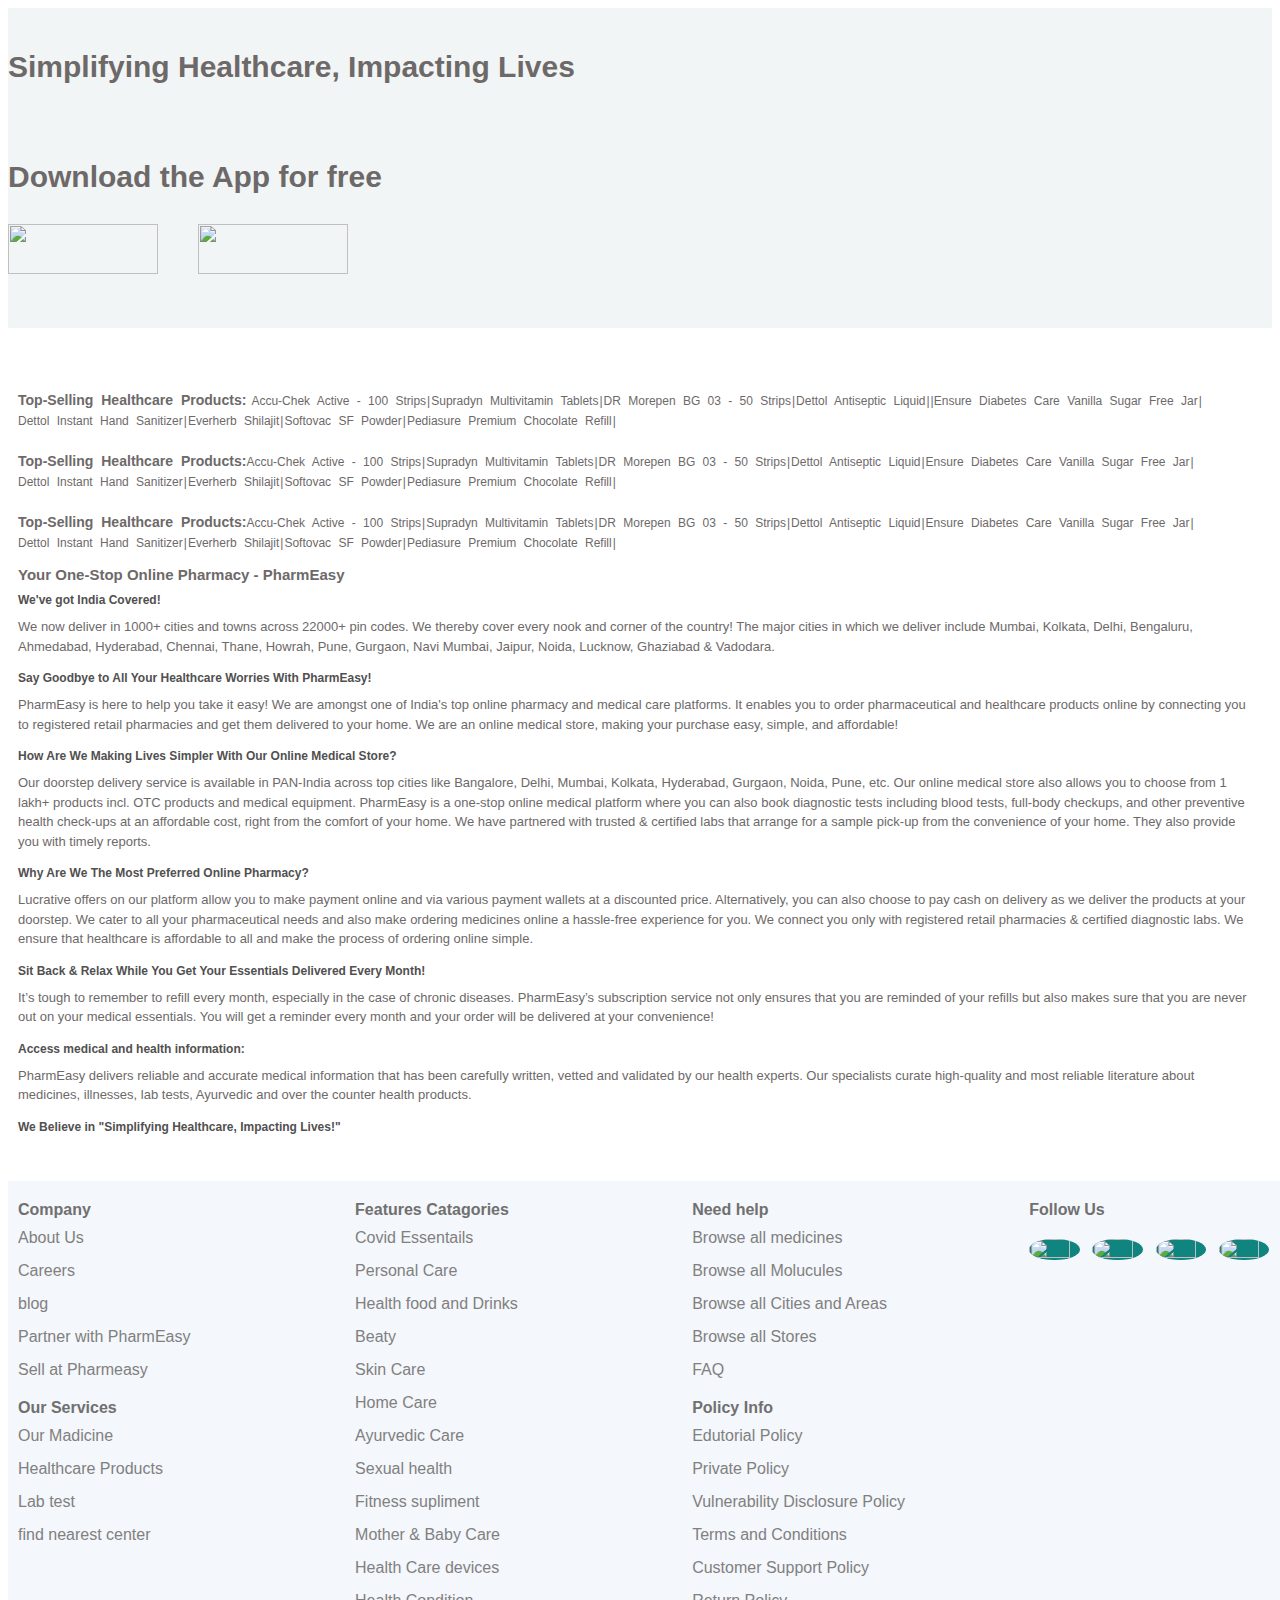
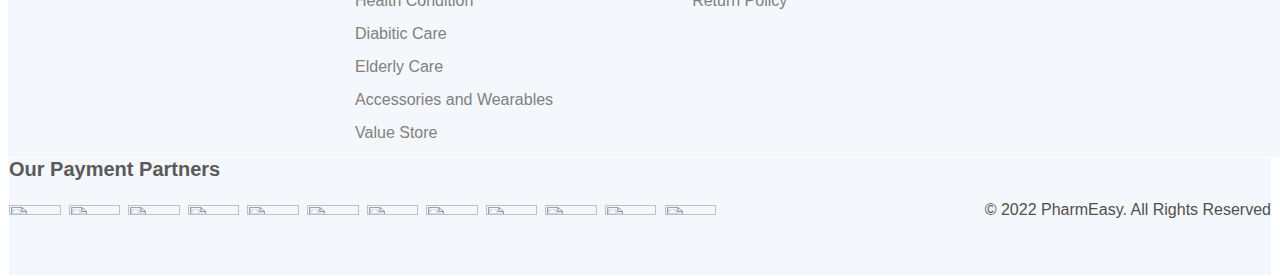
==== footert.html @ 08cd211e "added footer" ====
<!DOCTYPE html>
<html lang="en">
<head>
    <meta charset="UTF-8">
    <meta http-equiv="X-UA-Compatible" content="IE=edge">
    <meta name="viewport" content="width=device-width, initial-scale=1.0">
    <title>Document</title>
    <style>
        *{
            font-family: Open Sans,sans-serif!important;
            /* background-color: white; */
            /* font-size: 13px; */
        }
        .footer{
            /* margin-left: 10px; */
            width: 100%;
            height: 320px;
            background-color: #f2f5f5;
        }
        .App{
            display: flex;
            justify-content: end;
            margin-right: 50px;
        }
        .App>img{
            height: 320px;
        }
        .text{
            margin: 0px;
            position: absolute;
            top: 50px;
            display: grid;
            grid-template-rows: 50px 20px 20px;
            gap: 60px;
        }
        .links{
            margin-top: 30px;
            width: 60%;
            margin-bottom: 10px;
            display: flex;
            justify-content: space-between;
        }
        .links>a>img{
            width: 150px;
            height: 50px
        }
        .text>div{
            font-size: 30px;
            color: rgb(109, 105, 105);
            position: relative;
            font-weight: bold;
        }
        #text-up{
            padding: 45px 20px 0px 10px;
        }
        #text-up>div{
            margin: auto;
            padding-top: 10px;
        }
        #text1,#text2,#text3{
            width: 100%;
            margin: 0;
            display: flex;
            flex-wrap: wrap;
            /* gap: 5px; */
            line-height: .5;
            align-items: center;
            color: rgb(109, 105, 105);
            font-size: 12px;
            word-spacing: 4px;
            margin-bottom: 20px;
        }
        #text1>h3{
            display: inline-block;
            margin-right: 5px;
            /* font-size: 15px; */
        }
        a{
            color: rgb(109, 105, 105);
        }
        a:link{
            text-decoration: none;
        }
        a:hover{
            color: cadetblue;
        }
        #text1>span>a::after{
            content: "|";
            margin: 1px;
            color: rgb(109, 105, 105);
        }
        #text2>span>a::after{
            content: "|";
            margin: 1px;
            color: rgb(109, 105, 105);
        }
        #text3>span>a::after{
            content: "|";
            margin: 1px;
            color: rgb(109, 105, 105);
        }
        .detailed{
            font-size: 13px;
            width: 100%;
            color: rgb(109, 105, 105);
            line-height: 1.5;
        }
        .detailed>h3{
            margin-bottom: -5px;
            font-size: 12px;
            color: rgb(81, 80, 80);
        }
        #text3+h2{
            font-size: 15px;
            color: rgb(109, 105, 105);
            font-weight: bold;
            margin-bottom: -4px;
        }
        #about{
            width: 100%;
            margin-top: 50px;
            height: 600px;
           background-color:  #f4f7fb;
            /* border: 1px solid green */
        }
        #details{
            width: 100%;
            /* height: 600px; */
            margin-top: 10px;
            margin-left: 10px;
            display: grid;
            
            grid-template-columns: 1fr 1fr 1fr 0.75fr;
            justify-content: space-evenly;
            background-color: #f4f7fb;
        }
        #details>div>.head{
            color: rgb(112, 112, 112);
            font: 20px;
            margin: 20px 0px 10px 0px;
            font-weight: bold;
        }
        #details>div>div>a{
            color: gray;
            font: 20px;
            margin: 0px;
        }
        #details>div>div{
            margin: 10px 0px 15px 0px;
        }
        #brands{
            margin: 0;
            width: 100%;
            display: grid;
            grid-template-columns: 1.7fr 1.3fr;
            margin-bottom: 50px;
            
        }
        #brands>div:first-child{
            display: grid;
            grid-template-columns: repeat(12,1fr);
            color: rgb(112, 112, 112);
        }
        #brands>div:last-child{
            text-align: end;
        }
        #brands>div:first-child>div>img{
            height: 63%;
            width: 93%;
        }
        #details+div{
            margin-top: 0px;
            color: rgb(80, 80, 80);
            margin-bottom: 20px;
            border: 1px solid white;
            background-color: #f4f7fb;
        }
        #details+div>div:first-child{
            color:  rgb(90, 90, 90);
            margin-bottom: 20px;
            font-size: 20px;
            font-weight: bold;
        }
        #links>div:nth-child(2){
             width: 100%;
             margin-top: 20px;
             display: grid;
             grid-template-columns: repeat(4,1fr);
        }
        #links>div:nth-child(2)>a>img{
            width: 80%;
            height: 90%;
            border-radius: 50%;
            background-color: rgb(16, 132, 126);
            color: rgb(16, 132, 126);
        }

    </style>
</head>
<body>
    <div class="footer">
        <div class="text link">
            <div>Simplifying Healthcare, Impacting Lives
            </div>
            <div>
            Download the App for free
            <div class="links">
            <a href="https://play.google.com/store/apps/details?id=com.phonegap.rxpal&hl=en_IN&gl=US&utm_source=web&utm_medium=footer"><img src="https://assets.pharmeasy.in/web-assets/dist/4e4f1cab.png" alt=""></a>
            <a href="https://apps.apple.com/in/app/pharmeasy-healthcare-app/id982432643"><img src="https://assets.pharmeasy.in/web-assets/dist/83095c03.png" alt=""></a>
            </div>
          </div>
        </div>
        <div class="App">
            <img src="https://assets.pharmeasy.in/web-assets/dist/1d1ccea7.jpg" alt="">
        </div>
    </div>
    <div id="text-up">
        <div>
            <div id="text1">
                <h3>Top-Selling Healthcare Products:</h3>
                <span><a href="">Accu-Chek Active - 100 Strips</a></span>
                <span><a href="">Supradyn Multivitamin Tablets</a></span>
                <span><a href="">DR Morepen BG 03 - 50 Strips</a></span>
                <span><a href="">Dettol Antiseptic Liquid</a>|</span>
                <span><a href="">Ensure Diabetes Care Vanilla Sugar Free Jar</a></span>
                <span><a href="">Dettol Instant Hand Sanitizer</a></span>
                <span><a href="">Everherb Shilajit</a></span>
                <span><a href="">  Softovac SF Powder</a></span>
                <span><a href="">Pediasure Premium Chocolate Refill</a></span>
            </div>
            <div id="text2">
                <h3>Top-Selling Healthcare Products: </h3>
                <span><a href="">Accu-Chek Active - 100 Strips</a></span>
                <span><a href="">Supradyn Multivitamin Tablets</a></span>
                <span><a href="">DR Morepen BG 03 - 50 Strips</a></span>
                <span><a href="">Dettol Antiseptic Liquid</a></span>
                <span><a href="">Ensure Diabetes Care Vanilla Sugar Free Jar</a></span>
                <span><a href="">Dettol Instant Hand Sanitizer</a></span>
                <span><a href="">Everherb Shilajit</a></span>
                <span><a href="">  Softovac SF Powder</a></span>
                <span><a href="">Pediasure Premium Chocolate Refill</a></span>
            </div>
            <div id="text3">
                <h3>Top-Selling Healthcare Products: </h3>
                <span><a href="">Accu-Chek Active - 100 Strips</a></span>
                <span><a href="">Supradyn Multivitamin Tablets</a></span>
                <span><a href="">DR Morepen BG 03 - 50 Strips</a></span>
                <span><a href="">Dettol Antiseptic Liquid</a></span>
                <span><a href="">Ensure Diabetes Care Vanilla Sugar Free Jar</a></span>
                <span><a href="">Dettol Instant Hand Sanitizer</a></span>
                <span><a href="">Everherb Shilajit</a></span>
                <span><a href="">  Softovac SF Powder</a></span>
                <span><a href="">Pediasure Premium Chocolate Refill</a></span>
            </div>
            <h2>Your One-Stop Online Pharmacy - PharmEasy</h2>
            <div  class="detailed">
                <h3>We've got India Covered!</h3>
                <p>We now deliver in 1000+ cities and towns across 22000+ pin codes. We thereby cover every nook and corner of the country! The major cities in which we deliver include Mumbai, Kolkata, Delhi, Bengaluru, Ahmedabad, Hyderabad, Chennai, Thane, Howrah, Pune, Gurgaon, Navi Mumbai, Jaipur, Noida, Lucknow, Ghaziabad & Vadodara.</p>
            </div>
            <div class="detailed">
                <h3>Say Goodbye to All Your Healthcare Worries With PharmEasy!</h3>
                <p>PharmEasy is here to help you take it easy! We are amongst one of India's top online pharmacy and medical care platforms. It enables you to order pharmaceutical and healthcare products online by connecting you to registered retail pharmacies and get them delivered to your home. We are an online medical store, making your purchase easy, simple, and affordable!</p>
            </div>
            <div class="detailed">
                <h3>How Are We Making Lives Simpler With Our Online Medical Store?</h3>
                <p>Our doorstep delivery service is available in PAN-India across top cities like Bangalore, Delhi, Mumbai, Kolkata, Hyderabad, Gurgaon, Noida, Pune, etc. Our online medical store also allows you to choose from 1 lakh+ products incl. OTC products and medical equipment. PharmEasy is a one-stop online medical platform where you can also book diagnostic tests including blood tests, full-body checkups, and other preventive health check-ups at an affordable cost, right from the comfort of your home. We have partnered with trusted & certified labs that arrange for a sample pick-up from the convenience of your home. They also provide you with timely reports.</p>
            </div>
            <div class="detailed">
                <h3>Why Are We The Most Preferred Online Pharmacy?</h3>
                <p>Lucrative offers on our platform allow you to make payment online and via various payment wallets at a discounted price. Alternatively, you can also choose to pay cash on delivery as we deliver the products at your doorstep. We cater to all your pharmaceutical needs and also make ordering medicines online a hassle-free experience for you. We connect you only with registered retail pharmacies & certified diagnostic labs. We ensure that healthcare is affordable to all and make the process of ordering online simple.</p>
            </div>
            <div class="detailed">
                <h3>Sit Back & Relax While You Get Your Essentials Delivered Every Month!</h3>
                <p>It’s tough to remember to refill every month, especially in the case of chronic diseases. PharmEasy’s subscription service not only ensures that you are reminded of your refills but also makes sure that you are never out on your medical essentials. You will get a reminder every month and your order will be delivered at your convenience!
                </p>
            </div>
            <div class="detailed">
                <h3>Access medical and health information:</h3>
                <p>PharmEasy delivers reliable and accurate medical information that has been carefully written, vetted and validated by our health experts. Our specialists curate high-quality and most reliable literature about medicines, illnesses, lab tests, Ayurvedic and over the counter health products.</p>
                <h3>We Believe in "Simplifying Healthcare, Impacting Lives!"</h3>
            </div>
        </div>     
    </div>
    <div id="about">
        <div id="details">  
            <div>
               <div class="head">Company</div>
               <div><a href="https://pharmeasy.in/about-us">About Us</a></div>
               <div><a href="https://pharmeasy.in/careers/">Careers</a></div>
               <div><a href="https://pharmeasy.in/blog">blog</a></div>
               <div><a href="https://manch.pharmeasy.in/PharmEasyPartner.html">Partner with PharmEasy</a></div>
               <div><a href="https://pharmeasy.typeform.com/to/whj0JOdy">Sell at Pharmeasy</a></div>
               <div class="head">Our Services</div>
               <div><a href="https://pharmeasy.in/online-medicine-order">Our Madicine</a></div>
               <div><a href="https://pharmeasy.in/health-care">Healthcare Products</a></div>
               <div><a href="https://pharmeasy.in/diagnostics">Lab test</a></div>
               <div><a href="https://pharmeasy.in/franchisee-labs">find nearest center</a></div>
            </div>
            <div>
                <div class="head">Features Catagories</div>
                <div><a href="https://pharmeasy.in/health-care/covid-essentials-109">Covid Essentails</a></div>
                <div><a href="https://pharmeasy.in/health-care/personal-care-877">Personal Care</a></div>
                <div><a href="https://pharmeasy.in/health-care/health-food-and-drinks-648">Health food and Drinks</a></div>
                <div><a href="https://pharmeasy.in/health-care/beauty-8881">Beaty</a></div>
                <div><a href="https://pharmeasy.in/health-care/skin-care-93">Skin Care</a></div>
                <div><a href="https://pharmeasy.in/health-care/home-care-734">Home Care</a></div>
                <div><a href="https://pharmeasy.in/health-care/ayurvedic-care-765">Ayurvedic Care</a></div>
                <div><a href="https://pharmeasy.in/health-care/sexual-wellness-575">Sexual health</a></div>
                <div><a href="https://pharmeasy.in/health-care/fitness-supplements-623">Fitness supliment</a></div>
                <div><a href="https://pharmeasy.in/health-care/mother-and-baby-care-838">Mother & Baby Care</a></div>
                <div><a href="https://pharmeasy.in/health-care/healthcare-devices-717">Health Care devices</a></div>
                <div><a href="https://pharmeasy.in/health-care/health-condition-693">Health Condition</a></div>
                <div><a href="https://pharmeasy.in/health-care/diabetic-care-145">Diabitic Care</a></div>
                <div><a href="https://pharmeasy.in/health-care/elderly-care-750">Elderly Care</a></div>
                <div><a href="https://pharmeasy.in/health-care/accessories-and-wearables-788">Accessories and Wearables</a></div>
                <div><a href="https://pharmeasy.in/health-care/value-store-9297">Value Store</a></div>
            </div>
            <div>
                <div class="head">Need help</div>
                <div><a href="https://pharmeasy.in/online-medicine-order/browse">Browse all medicines</a></div>
                <div><a href="https://pharmeasy.in/molecules">Browse all Molucules</a></div>
                <div><a href="https://pharmeasy.in/online-medicine-order/browse/areas">Browse all Cities and Areas</a></div>
                <div><a href="https://pharmeasy.in/franchise-stores">Browse all Stores</a></div>
                <div><a href="https://pharmeasy.in/help">FAQ</a></div>
                <div class="head">Policy Info</div>
                <div><a href="https://pharmeasy.in/legal/editorial-policy">Edutorial Policy</a></div>
                <div><a href="https://pharmeasy.in/legal/privacy-policy">Private Policy</a></div>
                <div><a href="https://pharmeasy.in/vulnerability-disclosure-policy">Vulnerability Disclosure Policy</a></div>
                <div><a href="https://pharmeasy.in/legal/terms-and-conditions">Terms and Conditions</a></div>
                <div><a href="https://pharmeasy.in/customer-support-policy">Customer Support Policy</a></div>
                <div><a href="https://pharmeasy.in/return-policy">Return Policy</a></div>
            </div>
            <div id="links">
                <div class="head">Follow Us</div>
                <div>
                <a href="https://www.instagram.com/pharmeasyapp/"><img src="https://tse1.mm.bing.net/th?id=OIP.Vdbd9h5fmpd8AGWqpPfznwHaHa&pid=Api&P=0" alt=""></a>
                <a href="https://www.instagram.com/pharmeasyapp/"><img src="https://tse1.mm.bing.net/th?id=OIP.u5AkQtCIDplzKqGq2gwI3gHaHY&pid=Api&P=0" alt=""></a>
                <a href="https://www.instagram.com/pharmeasyapp/"><img src="https://tse2.mm.bing.net/th?id=OIP.T-8IGeIV3fOZ8PkLg-LvtAHaHa&pid=Api&P=0" alt=""></a>
                <a href="https://www.instagram.com/pharmeasyapp/"><img src="https://tse2.mm.bing.net/th?id=OIP.qS7buwygbN2kuyyLc0KFKgHaHa&pid=Api&P=0" alt=""></a>
                </div>
            </div>
        </div>
        <div >
            <div>Our Payment Partners</div>
            <div id="brands">
                <div>
                    <div><img src="https://assets.pharmeasy.in/web-assets/dist/af0c6812.svg" alt=""></div>
                    <div><img src="https://assets.pharmeasy.in/web-assets/dist/0e010044.svg" alt=""></div>
                    <div><img src="https://assets.pharmeasy.in/web-assets/dist/1066bb1f.svg" alt=""></div>
                    <div><img src="https://assets.pharmeasy.in/web-assets/dist/3a1a533d.svg" alt=""></div>
                    <div><img src="https://assets.pharmeasy.in/web-assets/dist/fbea1701.svg" alt=""></div>
                    <div><img src="https://assets.pharmeasy.in/web-assets/dist/4733a49d.svg" alt=""></div>
                    <div><img src="https://assets.pharmeasy.in/web-assets/dist/b278e536.svg" alt=""></div>
                    <div><img src="https://assets.pharmeasy.in/web-assets/dist/0aca2077.svg" alt=""></div>
                    <div><img src="https://assets.pharmeasy.in/web-assets/dist/44a51ca5.svg" alt=""></div>
                    <div><img src="https://assets.pharmeasy.in/web-assets/dist/d058b00d.svg" alt=""></div>
                    <div><img src="https://assets.pharmeasy.in/web-assets/dist/e9445364.svg" alt=""></div>
                    <div><img src="https://assets.pharmeasy.in/web-assets/dist/6e09c713.svg" alt=""></div>
                </div>
                <div>© 2022 PharmEasy. All Rights Reserved</div>
            </div>
        </div>
    </div>
</body>
</html>
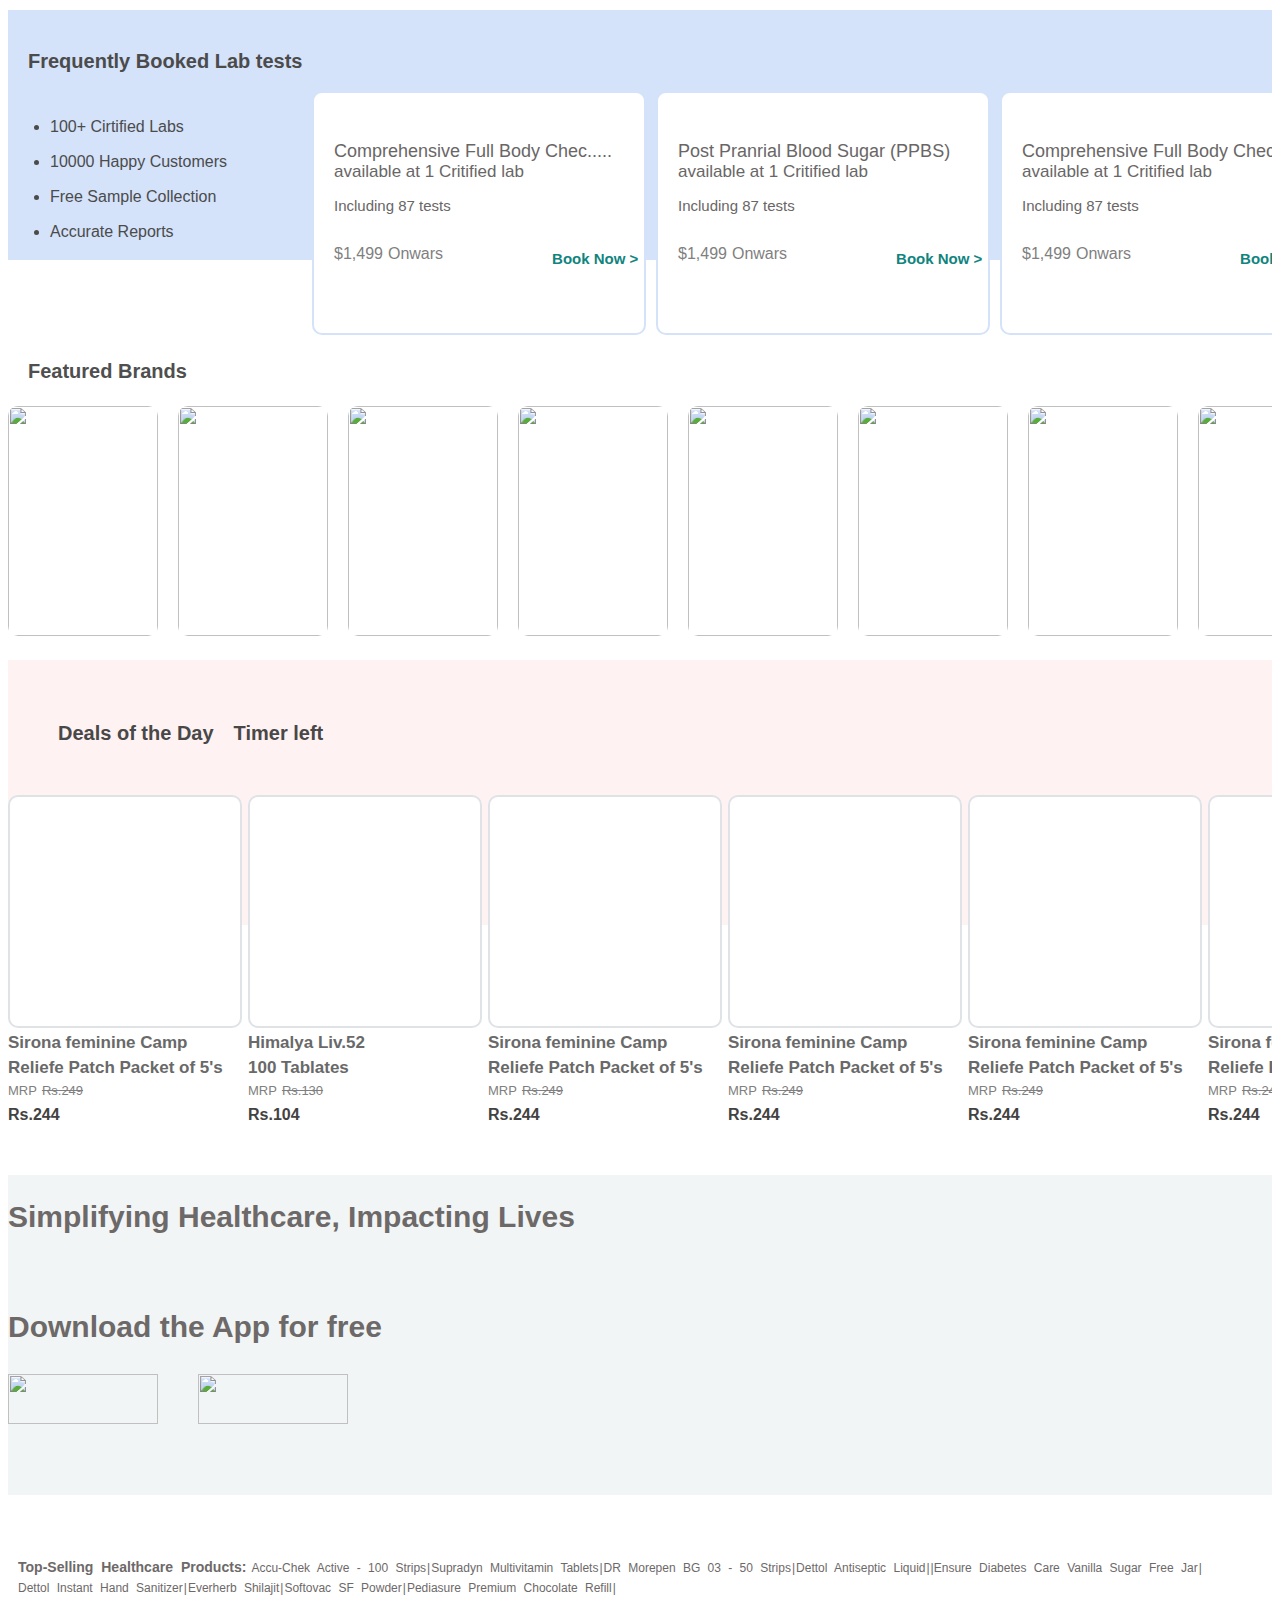
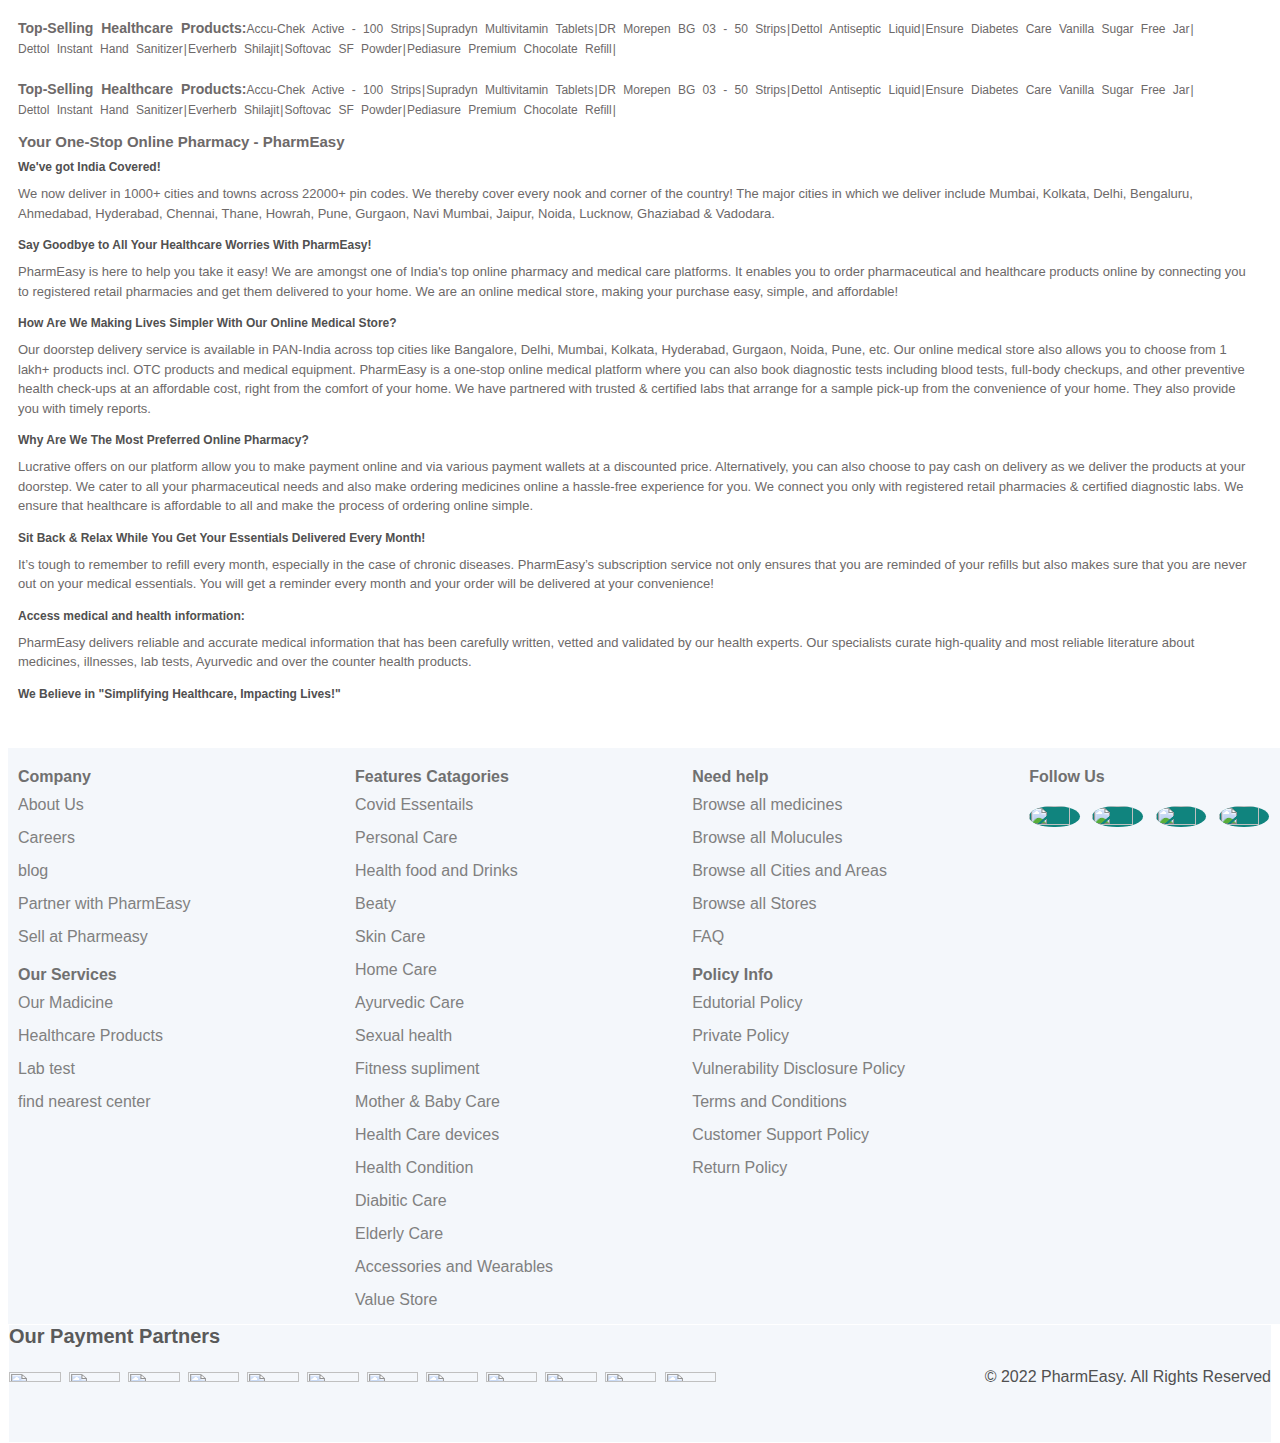
==== commit bb87484a: "added day-3's tasks" ====
--- a/footert.html
+++ b/footert.html
@@ -5,199 +5,267 @@
     <meta http-equiv="X-UA-Compatible" content="IE=edge">
     <meta name="viewport" content="width=device-width, initial-scale=1.0">
     <title>Document</title>
-    <style>
-        *{
-            font-family: Open Sans,sans-serif!important;
-            /* background-color: white; */
-            /* font-size: 13px; */
-        }
-        .footer{
-            /* margin-left: 10px; */
-            width: 100%;
-            height: 320px;
-            background-color: #f2f5f5;
-        }
-        .App{
-            display: flex;
-            justify-content: end;
-            margin-right: 50px;
-        }
-        .App>img{
-            height: 320px;
-        }
-        .text{
-            margin: 0px;
-            position: absolute;
-            top: 50px;
-            display: grid;
-            grid-template-rows: 50px 20px 20px;
-            gap: 60px;
-        }
-        .links{
-            margin-top: 30px;
-            width: 60%;
-            margin-bottom: 10px;
-            display: flex;
-            justify-content: space-between;
-        }
-        .links>a>img{
-            width: 150px;
-            height: 50px
-        }
-        .text>div{
-            font-size: 30px;
-            color: rgb(109, 105, 105);
-            position: relative;
-            font-weight: bold;
-        }
-        #text-up{
-            padding: 45px 20px 0px 10px;
-        }
-        #text-up>div{
-            margin: auto;
-            padding-top: 10px;
-        }
-        #text1,#text2,#text3{
-            width: 100%;
-            margin: 0;
-            display: flex;
-            flex-wrap: wrap;
-            /* gap: 5px; */
-            line-height: .5;
-            align-items: center;
-            color: rgb(109, 105, 105);
-            font-size: 12px;
-            word-spacing: 4px;
-            margin-bottom: 20px;
-        }
-        #text1>h3{
-            display: inline-block;
-            margin-right: 5px;
-            /* font-size: 15px; */
-        }
-        a{
-            color: rgb(109, 105, 105);
-        }
-        a:link{
-            text-decoration: none;
-        }
-        a:hover{
-            color: cadetblue;
-        }
-        #text1>span>a::after{
-            content: "|";
-            margin: 1px;
-            color: rgb(109, 105, 105);
-        }
-        #text2>span>a::after{
-            content: "|";
-            margin: 1px;
-            color: rgb(109, 105, 105);
-        }
-        #text3>span>a::after{
-            content: "|";
-            margin: 1px;
-            color: rgb(109, 105, 105);
-        }
-        .detailed{
-            font-size: 13px;
-            width: 100%;
-            color: rgb(109, 105, 105);
-            line-height: 1.5;
-        }
-        .detailed>h3{
-            margin-bottom: -5px;
-            font-size: 12px;
-            color: rgb(81, 80, 80);
-        }
-        #text3+h2{
-            font-size: 15px;
-            color: rgb(109, 105, 105);
-            font-weight: bold;
-            margin-bottom: -4px;
-        }
-        #about{
-            width: 100%;
-            margin-top: 50px;
-            height: 600px;
-           background-color:  #f4f7fb;
-            /* border: 1px solid green */
-        }
-        #details{
-            width: 100%;
-            /* height: 600px; */
-            margin-top: 10px;
-            margin-left: 10px;
-            display: grid;
-            
-            grid-template-columns: 1fr 1fr 1fr 0.75fr;
-            justify-content: space-evenly;
-            background-color: #f4f7fb;
-        }
-        #details>div>.head{
-            color: rgb(112, 112, 112);
-            font: 20px;
-            margin: 20px 0px 10px 0px;
-            font-weight: bold;
-        }
-        #details>div>div>a{
-            color: gray;
-            font: 20px;
-            margin: 0px;
-        }
-        #details>div>div{
-            margin: 10px 0px 15px 0px;
-        }
-        #brands{
-            margin: 0;
-            width: 100%;
-            display: grid;
-            grid-template-columns: 1.7fr 1.3fr;
-            margin-bottom: 50px;
-            
-        }
-        #brands>div:first-child{
-            display: grid;
-            grid-template-columns: repeat(12,1fr);
-            color: rgb(112, 112, 112);
-        }
-        #brands>div:last-child{
-            text-align: end;
-        }
-        #brands>div:first-child>div>img{
-            height: 63%;
-            width: 93%;
-        }
-        #details+div{
-            margin-top: 0px;
-            color: rgb(80, 80, 80);
-            margin-bottom: 20px;
-            border: 1px solid white;
-            background-color: #f4f7fb;
-        }
-        #details+div>div:first-child{
-            color:  rgb(90, 90, 90);
-            margin-bottom: 20px;
-            font-size: 20px;
-            font-weight: bold;
-        }
-        #links>div:nth-child(2){
-             width: 100%;
-             margin-top: 20px;
-             display: grid;
-             grid-template-columns: repeat(4,1fr);
-        }
-        #links>div:nth-child(2)>a>img{
-            width: 80%;
-            height: 90%;
-            border-radius: 50%;
-            background-color: rgb(16, 132, 126);
-            color: rgb(16, 132, 126);
-        }
-
-    </style>
+    <link rel="stylesheet" href="style.css">
 </head>
 <body>
+    <div id="lab-test">
+            <div class="heading">
+                <div>Frequently Booked Lab tests</div>
+                <!-- <div>
+                    <button><img src="https://tse3.mm.bing.net/th?id=OIP.TxUcaYa1v7uJHZ5oPKr52gHaFf&pid=Api&P=0" alt=""></button>
+                    <button><img src="https://tse3.mm.bing.net/th?id=OIP.5VQYxewnTzeTJVh2Pds9TwHaGW&pid=Api&P=0" alt=""></button>
+                </div> -->
+            </div>
+            <div class="divs">
+                <div class="list">
+                    <ul>
+                        <li>100+ Cirtified Labs</li>
+                        <li>10000 Happy Customers</li>
+                        <li>Free Sample Collection</li>
+                        <li>Accurate Reports</li>
+                    </ul>
+                </div>
+                <div class="scroll">
+                    <img src="https://assets.pharmeasy.in/web-assets/dist/51ffd21a.svg" alt="">
+                    <div>Comprehensive Full Body Chec.....</div>
+                    <div>available at 1 Critified lab</div>
+                    <p>Including 87 tests</p>
+                    <div>
+                        <p>$1,499</p>
+                        <p>Onwars</p>
+                        <Button>Book Now ></Button>
+                    </div>
+                </div>
+                <div class="scroll">
+                    <img src="https://assets.pharmeasy.in/web-assets/dist/909edb3f.svg" alt="">
+                    <div>Post Pranrial Blood Sugar (PPBS)</div>
+                    <div>available at 1 Critified lab</div>
+                    <p>Including 87 tests</p>
+                    <div>
+                        <p>$1,499</p>
+                        <p>Onwars</p>
+                        <Button>Book Now ></Button>
+                    </div>
+                </div>
+                <div class="scroll">
+                    <img src="https://assets.pharmeasy.in/web-assets/dist/51ffd21a.svg" alt="">
+                    <div>Comprehensive Full Body Chec.....</div>
+                    <div>available at 1 Critified lab</div>
+                    <p>Including 87 tests</p>
+                    <div>
+                        <p>$1,499</p>
+                        <p>Onwars</p>
+                        <Button>Book Now ></Button>
+                    </div>
+                </div>
+                <div class="scroll">
+                    <img src="https://assets.pharmeasy.in/web-assets/dist/51ffd21a.svg" alt="">
+                    <div>Comprehensive Full Body Chec.....</div>
+                    <div>available at 1 Critified lab</div>
+                    <p>Including 87 tests</p>
+                    <div>
+                        <p>$1,499</p>
+                        <p>Onwars</p>
+                        <Button>Book Now ></Button>
+                    </div>
+                </div>
+                <div class="scroll">
+                    <img src="https://assets.pharmeasy.in/web-assets/dist/51ffd21a.svg" alt="">
+                    <div>Comprehensive Full Body Chec.....</div>
+                    <div>available at 1 Critified lab</div>
+                    <p>Including 87 tests</p>
+                    <div>
+                        <p>$1,499</p>
+                        <p>Onwars</p>
+                        <Button>Book Now ></Button>
+                    </div>
+                </div>
+                <div class="scroll">
+                    <img src="https://assets.pharmeasy.in/web-assets/dist/51ffd21a.svg" alt="">
+                    <div>Comprehensive Full Body Chec.....</div>
+                    <div>available at 1 Critified lab</div>
+                    <p>Including 87 tests</p>
+                    <div>
+                        <p>$1,499</p>
+                        <p>Onwars</p>
+                        <Button>Book Now ></Button>
+                    </div>
+                </div>
+                <div class="scroll">
+                    <img src="https://assets.pharmeasy.in/web-assets/dist/909edb3f.svg" alt="">
+                    <div>View All</div>
+                    <div>Lab Testes ></div>
+                </div>
+            </div>
+    </div>
+    <div class="featured">
+        <div>Featured Brands</div>
+        <div>
+            <div><a target="_blank" href="https://pharmeasy.in/health-wellness/store/glucon-d-23669"><img src="https://cms-contents.pharmeasy.in/carousel_item/1f27723d1f3-Glucon-D.jpg?dim=146x0&dpr=1&q=100" alt=""></a></div>
+            <div><a href="https://pharmeasy.in/health-wellness/store/himalaya-50520"><img src="https://cms-contents.pharmeasy.in/carousel_item/7326ee948ff-web_Himalaya.jpg?dim=146x0&dpr=1&q=100" alt=""></a></div>
+            <div><a href="https://pharmeasy.in/health-wellness/store/7798"><img src="https://cms-contents.pharmeasy.in/carousel_item/d5f9240e29a-SUGARFREE.png?dim=146x0&dpr=1&q=100" alt=""></a>
+            </div>
+            <div><a href="https://pharmeasy.in/health-wellness/store/liveasy-71972"><img src="https://cms-contents.pharmeasy.in/carousel_item/c572570b5ce-Liveasy.jpg?dim=146x0&dpr=1&q=100" alt=""></a></div>
+            <div><a href="https://pharmeasy.in/health-wellness/store/huggies-487021"><img src="https://cms-contents.pharmeasy.in/carousel_item/c72feb4bd7a-web_Huggies.jpg?dim=146x0&dpr=1&q=100" alt=""></a></div>
+            <div><a href="https://pharmeasy.in/health-wellness/store/wellbeing-nutrition-72650"><img src="https://cms-contents.pharmeasy.in/carousel_item/729f07d6c49-04.jpg?dim=146x0&dpr=1&q=100" alt=""></a></div>
+            <div><a href="https://pharmeasy.in/health-wellness/store/revital-7117"><img src="https://cms-contents.pharmeasy.in/carousel_item/2d987111a15-Featured-banner_Revital.png?dim=146x0&dpr=1&q=100" alt=""></a></div>
+            <div><a href="https://pharmeasy.in/health-wellness/store/volini-1195"><img src="https://cms-contents.pharmeasy.in/carousel_item/c72feb4bd7a-web_Huggies.jpg?dim=146x0&dpr=1&q=100" alt=""></a></div>
+            <div><a href="https://pharmeasy.in/health-wellness/store/pentasure-15122"><img src="https://cms-contents.pharmeasy.in/carousel_item/729f07d6c49-04.jpg?dim=146x0&dpr=1&q=100" alt=""></a></div>
+            <div><a href="https://pharmeasy.in/health-wellness/store/sirona-55761"><img src="https://cms-contents.pharmeasy.in/carousel_item/2d987111a15-Featured-banner_Revital.png?dim=146x0&dpr=1&q=100" alt=""></a>
+            </div>
+            <div><a href="https://pharmeasy.in/health-wellness/store/abzorb-8584"><img src="https://cms-contents.pharmeasy.in/carousel_item/ac01791d842-Featured-banner_Volini.png?dim=146x0&dpr=1&q=100" alt=""></a>
+            </div>
+            <div><a href="https://pharmeasy.in/health-wellness/store/everherb-71970"><img src="https://cms-contents.pharmeasy.in/carousel_item/1faa7b6995e-Pentasure_Dweb.jpg?dim=146x0&dpr=1&q=100" alt=""></a></div>
+            <div><a href="https://pharmeasy.in/health-wellness/store/pharmeasy-71460"><img src="https://cms-contents.pharmeasy.in/carousel_item/760a5f6f612-web_sirona.jpg?dim=146x0&dpr=1&q=100" alt=""></a>
+            </div>
+        </div>
+    </div>
+    <div class="deal">
+        <div class="header">
+            <img src="https://assets.pharmeasy.in/web-assets/dist/cc9b301d.svg" alt="">
+            <div>Deals of the Day</div>
+            <div class="timer">Timer left</div>
+        </div>
+        <div class="deals">
+            <div>
+                <div><img src="https://cdn01.pharmeasy.in/dam/products_otc/I48459/sirona-feminine-cramp-relief-patch-packet-of-5-s-2-1641788205.jpg?dim=224x0&dpr=2&q=100" alt=""></div>
+                <div>Sirona feminine Camp</div>
+                <div>Reliefe Patch Packet of 5's</div>
+                <p>MRP<span style="text-decoration: line-through;">Rs.249</span> </p>
+                <div>Rs.244</div>
+            </div>
+            <div><div><img src="https://cdn01.pharmeasy.in/dam/products_otc/105920/himalaya-liv52-tablets-100s-2-1654078567.jpg?dim=224x0&dpr=2&q=100" alt=""></div>
+                <div>Himalya Liv.52</div>
+                <div>100 Tablates</div>
+                <p>MRP<span style="text-decoration: line-through;">Rs.130</span> </p>
+                <div>Rs.104</div></div>
+            <div><div><img src="https://cdn01.pharmeasy.in/dam/products_otc/J51815/liveasy-wellness-apple-cider-vinegar-with-mother-improves-metabolism-500ml-bottle-2-1654165611.jpg?dim=224x0&dpr=1&q=100" alt=""></div>
+                <div>Sirona feminine Camp</div>
+                <div>Reliefe Patch Packet of 5's</div>
+                <p>MRP<span style="text-decoration: line-through;">Rs.249</span> </p>
+                <div>Rs.244</div></div>
+            <div><div><img src="https://cdn01.pharmeasy.in/dam/products_otc/I00596/revital-h-women-multivitamin-with-calcium-zinc-ginseng-for-immunity-strong-bones-energy-30-tablets-1-1654168794.jpg?dim=224x0&dpr=1&q=100" alt=""></div>
+                <div>Sirona feminine Camp</div>
+                <div>Reliefe Patch Packet of 5's</div>
+                <p>MRP<span style="text-decoration: line-through;">Rs.249</span> </p>
+                <div>Rs.244</div></div>
+            <div><div><img src="https://cdn01.pharmeasy.in/dam/products_otc/I48459/sirona-feminine-cramp-relief-patch-packet-of-5-s-2-1641788205.jpg?dim=224x0&dpr=2&q=100" alt=""></div>
+                <div>Sirona feminine Camp</div>
+                <div>Reliefe Patch Packet of 5's</div>
+                <p>MRP<span style="text-decoration: line-through;">Rs.249</span> </p>
+                <div>Rs.244</div></div>
+            <div><div><img src="https://cdn01.pharmeasy.in/dam/products_otc/I48459/sirona-feminine-cramp-relief-patch-packet-of-5-s-2-1641788205.jpg?dim=224x0&dpr=2&q=100" alt=""></div>
+                <div>Sirona feminine Camp</div>
+                <div>Reliefe Patch Packet of 5's</div>
+                <p>MRP<span style="text-decoration: line-through;">Rs.249</span> </p>
+                <div>Rs.244</div></div>
+            <div><div><img src="https://cdn01.pharmeasy.in/dam/products_otc/I48459/sirona-feminine-cramp-relief-patch-packet-of-5-s-2-1641788205.jpg?dim=224x0&dpr=2&q=100" alt=""></div>
+                <div>Sirona feminine Camp</div>
+                <div>Reliefe Patch Packet of 5's</div>
+                <p>MRP<span style="text-decoration: line-through;">Rs.249</span> </p>
+                <div>Rs.244</div></div>
+            <div><div><img src="https://cdn01.pharmeasy.in/dam/products_otc/I48459/sirona-feminine-cramp-relief-patch-packet-of-5-s-2-1641788205.jpg?dim=224x0&dpr=2&q=100" alt=""></div>
+                <div>Sirona feminine Camp</div>
+                <div>Reliefe Patch Packet of 5's</div>
+                <p>MRP<span style="text-decoration: line-through;">Rs.249</span> </p>
+                <div>Rs.244</div></div>
+            <div><div><img src="https://cdn01.pharmeasy.in/dam/products_otc/I48459/sirona-feminine-cramp-relief-patch-packet-of-5-s-2-1641788205.jpg?dim=224x0&dpr=2&q=100" alt=""></div>
+                <div>Sirona feminine Camp</div>
+                <div>Reliefe Patch Packet of 5's</div>
+                <p>MRP<span style="text-decoration: line-through;">Rs.249</span> </p>
+                <div>Rs.244</div></div>
+            <div><div><img src="https://cdn01.pharmeasy.in/dam/products_otc/I48459/sirona-feminine-cramp-relief-patch-packet-of-5-s-2-1641788205.jpg?dim=224x0&dpr=2&q=100" alt=""></div>
+                <div>Sirona feminine Camp</div>
+                <div>Reliefe Patch Packet of 5's</div>
+                <p>MRP<span style="text-decoration: line-through;">Rs.249</span> </p>
+                <div>Rs.244</div></div>
+            <div><div><img src="https://cdn01.pharmeasy.in/dam/products_otc/I48459/sirona-feminine-cramp-relief-patch-packet-of-5-s-2-1641788205.jpg?dim=224x0&dpr=2&q=100" alt=""></div>
+                <div>Sirona feminine Camp</div>
+                <div>Reliefe Patch Packet of 5's</div>
+                <p>MRP<span style="text-decoration: line-through;">Rs.249</span> </p>
+                <div>Rs.244</div></div>
+            <div><div><img src="https://cdn01.pharmeasy.in/dam/products_otc/I48459/sirona-feminine-cramp-relief-patch-packet-of-5-s-2-1641788205.jpg?dim=224x0&dpr=2&q=100" alt=""></div>
+                <div>Sirona feminine Camp</div>
+                <div>Reliefe Patch Packet of 5's</div>
+                <p>MRP<span style="text-decoration: line-through;">Rs.249</span> </p>
+                <div>Rs.244</div></div>
+            <div><div><img src="https://cdn01.pharmeasy.in/dam/products_otc/I48459/sirona-feminine-cramp-relief-patch-packet-of-5-s-2-1641788205.jpg?dim=224x0&dpr=2&q=100" alt=""></div>
+                <div>Sirona feminine Camp</div>
+                <div>Reliefe Patch Packet of 5's</div>
+                <p>MRP<span style="text-decoration: line-through;">Rs.249</span> </p>
+                <div>Rs.244</div></div>
+            <div><div><img src="https://cdn01.pharmeasy.in/dam/products_otc/I48459/sirona-feminine-cramp-relief-patch-packet-of-5-s-2-1641788205.jpg?dim=224x0&dpr=2&q=100" alt=""></div>
+                <div>Sirona feminine Camp</div>
+                <div>Reliefe Patch Packet of 5's</div>
+                <p>MRP<span style="text-decoration: line-through;">Rs.249</span> </p>
+                <div>Rs.244</div></div>
+            <div><div><img src="https://cdn01.pharmeasy.in/dam/products_otc/I48459/sirona-feminine-cramp-relief-patch-packet-of-5-s-2-1641788205.jpg?dim=224x0&dpr=2&q=100" alt=""></div>
+                <div>Sirona feminine Camp</div>
+                <div>Reliefe Patch Packet of 5's</div>
+                <p>MRP<span style="text-decoration: line-through;">Rs.249</span> </p>
+                <div>Rs.244</div></div>
+            <div><div><img src="https://cdn01.pharmeasy.in/dam/products_otc/I48459/sirona-feminine-cramp-relief-patch-packet-of-5-s-2-1641788205.jpg?dim=224x0&dpr=2&q=100" alt=""></div>
+                <div>Sirona feminine Camp</div>
+                <div>Reliefe Patch Packet of 5's</div>
+                <p>MRP<span style="text-decoration: line-through;">Rs.249</span> </p>
+                <div>Rs.244</div></div>
+            <div><div><img src="https://cdn01.pharmeasy.in/dam/products_otc/I48459/sirona-feminine-cramp-relief-patch-packet-of-5-s-2-1641788205.jpg?dim=224x0&dpr=2&q=100" alt=""></div>
+                <div>Sirona feminine Camp</div>
+                <div>Reliefe Patch Packet of 5's</div>
+                <p>MRP<span style="text-decoration: line-through;">Rs.249</span> </p>
+                <div>Rs.244</div></div>
+            <div><div><img src="https://cdn01.pharmeasy.in/dam/products_otc/I48459/sirona-feminine-cramp-relief-patch-packet-of-5-s-2-1641788205.jpg?dim=224x0&dpr=2&q=100" alt=""></div>
+                <div>Sirona feminine Camp</div>
+                <div>Reliefe Patch Packet of 5's</div>
+                <p>MRP<span style="text-decoration: line-through;">Rs.249</span> </p>
+                <div>Rs.244</div></div>
+            <div><div><img src="https://cdn01.pharmeasy.in/dam/products_otc/I48459/sirona-feminine-cramp-relief-patch-packet-of-5-s-2-1641788205.jpg?dim=224x0&dpr=2&q=100" alt=""></div>
+                <div>Sirona feminine Camp</div>
+                <div>Reliefe Patch Packet of 5's</div>
+                <p>MRP<span style="text-decoration: line-through;">Rs.249</span> </p>
+                <div>Rs.244</div></div>
+            <div><div><img src="https://cdn01.pharmeasy.in/dam/products_otc/I48459/sirona-feminine-cramp-relief-patch-packet-of-5-s-2-1641788205.jpg?dim=224x0&dpr=2&q=100" alt=""></div>
+                <div>Sirona feminine Camp</div>
+                <div>Reliefe Patch Packet of 5's</div>
+                <p>MRP<span style="text-decoration: line-through;">Rs.249</span> </p>
+                <div>Rs.244</div></div>
+            <div><div><img src="https://cdn01.pharmeasy.in/dam/products_otc/I48459/sirona-feminine-cramp-relief-patch-packet-of-5-s-2-1641788205.jpg?dim=224x0&dpr=2&q=100" alt=""></div>
+                <div>Sirona feminine Camp</div>
+                <div>Reliefe Patch Packet of 5's</div>
+                <p>MRP<span style="text-decoration: line-through;">Rs.249</span> </p>
+                <div>Rs.244</div></div>
+            <div><div><img src="https://cdn01.pharmeasy.in/dam/products_otc/I48459/sirona-feminine-cramp-relief-patch-packet-of-5-s-2-1641788205.jpg?dim=224x0&dpr=2&q=100" alt=""></div>
+                <div>Sirona feminine Camp</div>
+                <div>Reliefe Patch Packet of 5's</div>
+                <p>MRP<span style="text-decoration: line-through;">Rs.249</span> </p>
+                <div>Rs.244</div></div>
+            <div><div><img src="https://cdn01.pharmeasy.in/dam/products_otc/I48459/sirona-feminine-cramp-relief-patch-packet-of-5-s-2-1641788205.jpg?dim=224x0&dpr=2&q=100" alt=""></div>
+                <div>Sirona feminine Camp</div>
+                <div>Reliefe Patch Packet of 5's</div>
+                <p>MRP<span style="text-decoration: line-through;">Rs.249</span> </p>
+                <div>Rs.244</div></div>
+            <div><div><img src="https://cdn01.pharmeasy.in/dam/products_otc/I48459/sirona-feminine-cramp-relief-patch-packet-of-5-s-2-1641788205.jpg?dim=224x0&dpr=2&q=100" alt=""></div>
+                <div>Sirona feminine Camp</div>
+                <div>Reliefe Patch Packet of 5's</div>
+                <p>MRP<span style="text-decoration: line-through;">Rs.249</span> </p>
+                <div>Rs.244</div></div>
+            <div><div><img src="https://cdn01.pharmeasy.in/dam/products_otc/I48459/sirona-feminine-cramp-relief-patch-packet-of-5-s-2-1641788205.jpg?dim=224x0&dpr=2&q=100" alt=""></div>
+                <div>Sirona feminine Camp</div>
+                <div>Reliefe Patch Packet of 5's</div>
+                <p>MRP<span style="text-decoration: line-through;">Rs.249</span> </p>
+                <div>Rs.244</div></div>
+            <div><div><img src="https://cdn01.pharmeasy.in/dam/products_otc/I48459/sirona-feminine-cramp-relief-patch-packet-of-5-s-2-1641788205.jpg?dim=224x0&dpr=2&q=100" alt=""></div>
+                <div>Sirona feminine Camp</div>
+                <div>Reliefe Patch Packet of 5's</div>
+                <p>MRP<span style="text-decoration: line-through;">Rs.249</span> </p>
+                <div>Rs.244</div></div>
+            <div><div><img src="https://cdn01.pharmeasy.in/dam/products_otc/I48459/sirona-feminine-cramp-relief-patch-packet-of-5-s-2-1641788205.jpg?dim=224x0&dpr=2&q=100" alt=""></div>
+                <div>Sirona feminine Camp</div>
+                <div>Reliefe Patch Packet of 5's</div>
+                <p>MRP<span style="text-decoration: line-through;">Rs.249</span> </p>
+                <div>Rs.244</div></div>
+        </div>
+    </div>
     <div class="footer">
         <div class="text link">
             <div>Simplifying Healthcare, Impacting Lives
--- a/style.css
+++ b/style.css
@@ -0,0 +1,460 @@
+
+        *{
+            font-family: Open Sans,sans-serif!important;
+            /* background-color: white; */
+            /* font-size: 13px; */
+        }
+        .footer{
+            /* margin-left: 10px; */
+            width: 100%;
+            height: 320px;
+            background-color: #f2f5f5;
+            margin-top: 50px;
+        }
+        .App{
+            display: flex;
+            justify-content: end;
+            margin-right: 50px;
+        }
+        .App>img{
+            height: 320px;
+        }
+        .text{
+            /* margin: 0px; */
+            position: absolute;
+            top: 1200px;
+            display: grid;
+            grid-template-rows: 50px 20px 20px;
+            gap: 60px;
+        }
+        .links{
+            margin-top: 30px;
+            width: 60%;
+            margin-bottom: 10px;
+            display: flex;
+            justify-content: space-between;
+        }
+        .links>a>img{
+            width: 150px;
+            height: 50px
+        }
+        .text>div{
+            font-size: 30px;
+            color: rgb(109, 105, 105);
+            position: relative;
+            font-weight: bold;
+        }
+        #text-up{
+            padding: 45px 20px 0px 10px;
+        }
+        #text-up>div{
+            margin: auto;
+            padding-top: 10px;
+        }
+        #text1,#text2,#text3{
+            width: 100%;
+            margin: 0;
+            display: flex;
+            flex-wrap: wrap;
+            /* gap: 5px; */
+            line-height: .5;
+            align-items: center;
+            color: rgb(109, 105, 105);
+            font-size: 12px;
+            word-spacing: 4px;
+            margin-bottom: 20px;
+        }
+        #text1>h3{
+            display: inline-block;
+            margin-right: 5px;
+            /* font-size: 15px; */
+        }
+        a{
+            color: rgb(109, 105, 105);
+        }
+        a:link{
+            text-decoration: none;
+        }
+        a:hover{
+            color: cadetblue;
+        }
+        #text1>span>a::after{
+            content: "|";
+            margin: 1px;
+            color: rgb(109, 105, 105);
+        }
+        #text2>span>a::after{
+            content: "|";
+            margin: 1px;
+            color: rgb(109, 105, 105);
+        }
+        #text3>span>a::after{
+            content: "|";
+            margin: 1px;
+            color: rgb(109, 105, 105);
+        }
+        .detailed{
+            font-size: 13px;
+            width: 100%;
+            color: rgb(109, 105, 105);
+            line-height: 1.5;
+        }
+        .detailed>h3{
+            margin-bottom: -5px;
+            font-size: 12px;
+            color: rgb(81, 80, 80);
+        }
+        #text3+h2{
+            font-size: 15px;
+            color: rgb(109, 105, 105);
+            font-weight: bold;
+            margin-bottom: -4px;
+        }
+        #about{
+            width: 100%;
+            margin-top: 50px;
+            height: 600px;
+           background-color:  #f4f7fb;
+            /* border: 1px solid green */
+        }
+        #details{
+            width: 100%;
+            /* height: 600px; */
+            margin-top: 10px;
+            margin-left: 10px;
+            display: grid;
+            
+            grid-template-columns: 1fr 1fr 1fr 0.75fr;
+            justify-content: space-evenly;
+            background-color: #f4f7fb;
+        }
+        #details>div>.head{
+            color: rgb(112, 112, 112);
+            font: 20px;
+            margin: 20px 0px 10px 0px;
+            font-weight: bold;
+        }
+        #details>div>div>a{
+            color: gray;
+            font: 20px;
+            margin: 0px;
+        }
+        #details>div>div{
+            margin: 10px 0px 15px 0px;
+        }
+        #brands{
+            margin: 0;
+            width: 100%;
+            display: grid;
+            grid-template-columns: 1.7fr 1.3fr;
+            margin-bottom: 50px;
+            
+        }
+        #brands>div:first-child{
+            display: grid;
+            grid-template-columns: repeat(12,1fr);
+            color: rgb(112, 112, 112);
+        }
+        #brands>div:last-child{
+            text-align: end;
+        }
+        #brands>div:first-child>div>img{
+            height: 63%;
+            width: 93%;
+        }
+        #details+div{
+            margin-top: 0px;
+            color: rgb(80, 80, 80);
+            margin-bottom: 20px;
+            border: 1px solid white;
+            background-color: #f4f7fb;
+        }
+        #details+div>div:first-child{
+            color:  rgb(90, 90, 90);
+            margin-bottom: 20px;
+            font-size: 20px;
+            font-weight: bold;
+        }
+        #links>div:nth-child(2){
+             width: 100%;
+             margin-top: 20px;
+             display: grid;
+             grid-template-columns: repeat(4,1fr);
+        }
+        #links>div:nth-child(2)>a>img{
+            width: 80%;
+            height: 90%;
+            border-radius: 50%;
+            background-color: rgb(16, 132, 126);
+            color: rgb(16, 132, 126);
+        }
+        #lab-test{
+            width: 100%;
+            height: 250px;
+            margin-bottom: 100px;
+            /* border: 1px solid green; */
+            background-color: rgb(212, 226, 250);
+        }
+        .heading{
+            display: flex;
+            justify-content: space-between;
+            align-items: center;
+            padding: 20px;
+            margin-top: 10px;
+            position: relative;
+            top: 20px;
+            /* border: 1px solid red; */
+            font-size: 20px;
+            font-weight: bold;
+            color: rgb(75, 75, 75);
+        }
+        .divs{
+            width: 100%;
+            height: 260px;
+            position: relative;
+            top: 18px;
+            /* border: 1px solid blue; */
+            display: grid;
+            grid-template-columns: repeat(8,2fr);
+            gap: 10px;
+            overflow:auto
+        }
+        .divs::-webkit-scrollbar{
+            display: none;
+        }
+        .list,.scroll{
+            width: 290px;
+            height: 200px;
+            background-color: #fff;
+            border:2px solid rgb(212, 226, 250);
+        }
+        .list{
+            background-color: rgb(212, 226, 250);
+            height: 157px ;
+        }
+        .list>ul{
+            line-height: 35px;
+            /* font-weight: bold; */
+            color: rgb(75, 75, 75);
+        }
+        .scroll{
+            /* border: 1px solid pink; */
+            border-radius: 10px;
+            padding: 20px;
+        }
+        .scroll>img{
+                width: 20%;
+                height: auto;
+        }
+        .scroll>div:nth-child(2){
+            font-size: 18px;
+            color: rgb(105, 102, 102);
+            margin-top: 10px;
+            
+        }
+        .scroll>div:nth-child(3){
+            font-size: 17px;
+            color: rgb(105, 102, 102);
+        }
+        .scroll>p{
+            font-size: 15px;
+            color: rgb(105, 102, 102);
+        }
+        .scroll>div:last-child{
+            display: flex;
+        }
+        .scroll>div:last-child>p:nth-child(2),.scroll>div:last-child>p:nth-child(1){
+            color: gray;
+            margin-right: 5px;
+        }
+        .scroll>div:last-child>button{
+            height: 28px;
+            position: relative;
+            left: 98px;
+            top: 15px;
+            border: 0px;
+            color: rgb(16, 132, 126);
+            font-weight: bold;
+            border-top-left-radius: 5px;
+            border-bottom-left-radius: 5px;
+            background-color: #fff;
+            font-size: 15px;
+        }
+        .scroll>div:last-child>button:hover{
+            color: #fff;
+            background-color: rgb(16, 132, 126);
+        }
+        .scroll:hover{
+            border: 2px solid rgb(16, 132, 126);
+        }
+        .heading>div:nth-child(2)>button{
+            width: 30px;
+            height: 20px;
+            color: gray;
+        }
+        button>img{
+            width: 100%;
+            height: 100%;
+        }
+        .divs>div:last-child{
+            background-color: #aee2ff;
+            background-image: url(https://assets.pharmeasy.in/web-assets/dist/28406e9e.svg);
+            background-repeat: no-repeat;
+            background-position: 100% 100%;
+            background-size: 90%;
+            font-size: 20px;
+            font-weight: bold;
+            width: 200px;
+            transition: all .3s linear;
+        }
+
+        .divs>div:last-child>div{
+            color: #5099c1;
+            position: relative;
+            left:18%;
+            top :20%
+        }
+        .divs>div:last-child>img{
+            position: relative;
+            left: 18%;
+            top: 18%;
+            width: 70px;
+            height: 70px;
+        }
+        .featured{
+            width: 100%;
+            height: 300px;
+            /* border: 1px solid orange; */
+        }
+        .featured>div:nth-child(1){
+            font-size: 20px;
+            color: rgb(79, 79, 79);
+            font-weight: bold;
+            margin: 20px;
+        }
+        .featured>div:nth-child(2){
+            width: 100%;
+            height: 235px;
+            /* border: 1px solid red; */
+            display: grid;
+            grid-template-columns: repeat(13,2fr);
+            align-items: center;
+            overflow: scroll;
+            gap: 20px;
+            scroll-behavior: smooth;
+        }
+        .featured>div:nth-child(2)>div{
+            width: 150px;
+            height: 230px;
+            /* border: 1px solid black; */
+            border-radius: 10px;
+        }
+        .featured>div:nth-child(2)::-webkit-scrollbar{
+            display: none;
+        }
+        .featured>div:nth-child(2)>div>a>img{
+            width: 100%;
+            height: 100%;
+            border-radius: 10px;
+        }
+        .featured>div:nth-child(2)>div>a:hover{
+            border: 1px solid white;
+        }
+        .deal{
+            width: 100%;
+            height: 250px;
+            padding-top: 15px;
+            margin-bottom: 250px;
+            /* border: 1px solid pink; */
+            background-color: rgb(255, 242, 242);
+        }
+        .header{
+            height: 50px;
+            width: 98.5%;
+            display: flex;
+            /* border: 1px solid red; */
+            padding: 20px 0px 20px 20px;
+            align-items: flex-end;
+            font-size: 20px;
+            color: rgb(72, 72, 72);
+            font-weight: bold;
+        }
+        .header>img{
+            height: 100%;
+        }
+        .header>div:nth-child(2){
+            position: relative;
+            left: 30px;
+        }
+        .header>div:nth-child(3){
+            position: relative;
+            left: 50px;
+        }
+        .deals{
+            width: 100%;
+            height: max-content;
+            /* border: 1px solid black; */
+            display: grid;
+            grid-template-columns: repeat(27,2fr);
+            overflow: scroll;
+            gap: 10px;
+            /* z-index: 1; */
+        }
+        .deals::-webkit-scrollbar{
+            display: none;
+        }
+        .deals>div{
+            width: 230px;
+            height: 80%;
+            /* border: 1px solid blue; */
+            border-radius: 15px;
+            margin-top: 30px;
+        }
+        .deals>div>div:nth-child(1){
+            padding: 5px 0px 0px 0px;
+        }
+        .deals>div>div:nth-child(1){
+            width: 100%;
+            height: 224px;
+            border: 2px solid rgb(223, 227, 230);
+            /* padding: 10px; */
+            border-radius: 10px;
+            background-color:#fff;
+             display: flex;
+            justify-content: center;
+            align-items: center;
+        }
+        .deals>div>div:nth-child(1)>img{
+            max-width: 100%;
+            max-height: 100%;
+            /* height: 100%; */
+            /* position: relative;
+            top: 40%;
+            left: 10px; */
+            /* display: flex;
+            justify-content: center;
+            align-items: center; */
+        }
+        .deals>div>div:nth-child(2),.deals>div>div:nth-child(3){
+            font-size: 17px;
+            font-weight: bold;
+            color: rgb(105, 105, 105);
+            margin-top: 5px;
+        }
+        .deals>div>p:nth-child(4){
+            margin-top: 5px;
+            color: gray;
+            font-size: 13px;
+            /* font-weight: bold; */
+        }
+        .deals>div>p:nth-child(4)>span{
+            margin-left: 5px;
+            color: gray;
+            /* font-weight: bold; */
+        }
+        .deals>div>div:nth-child(5){
+            color: rgb(67, 66, 66);
+            font-weight: bold;
+            margin-top: -5px;
+        }
+
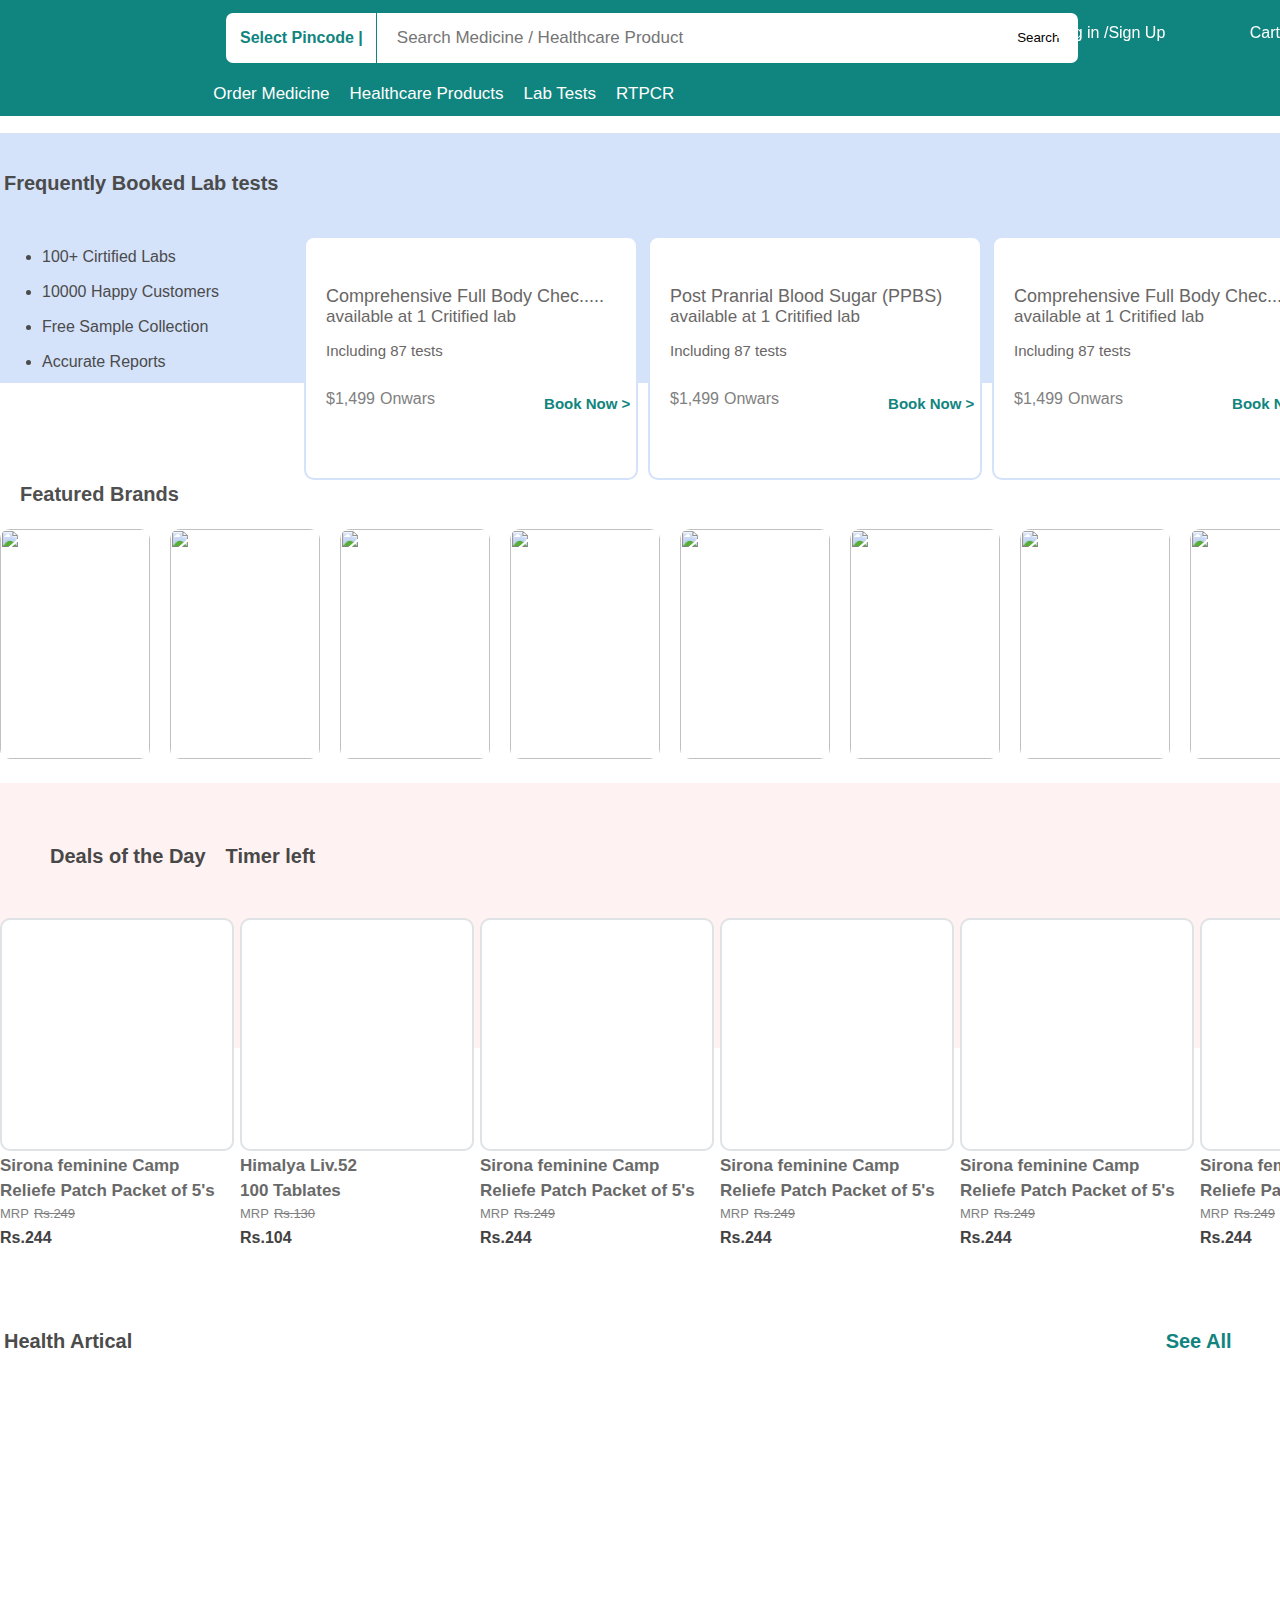
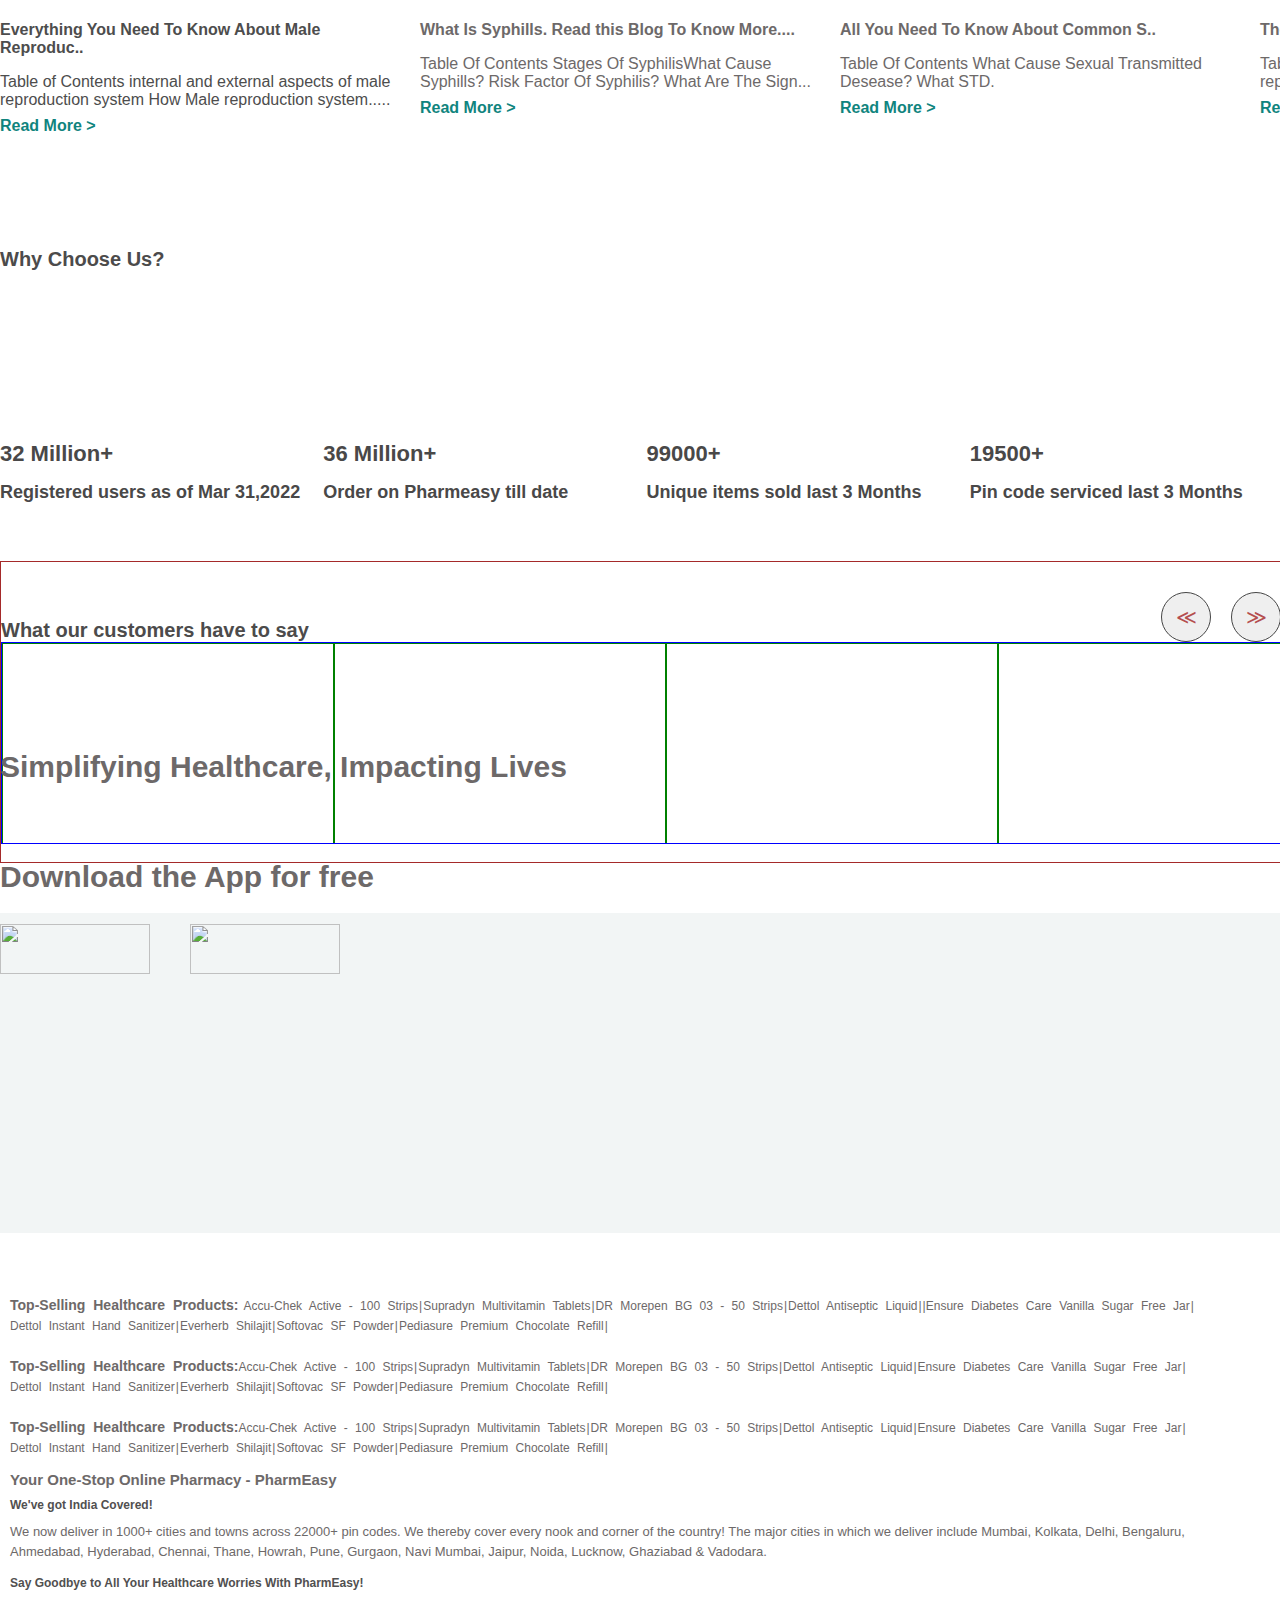
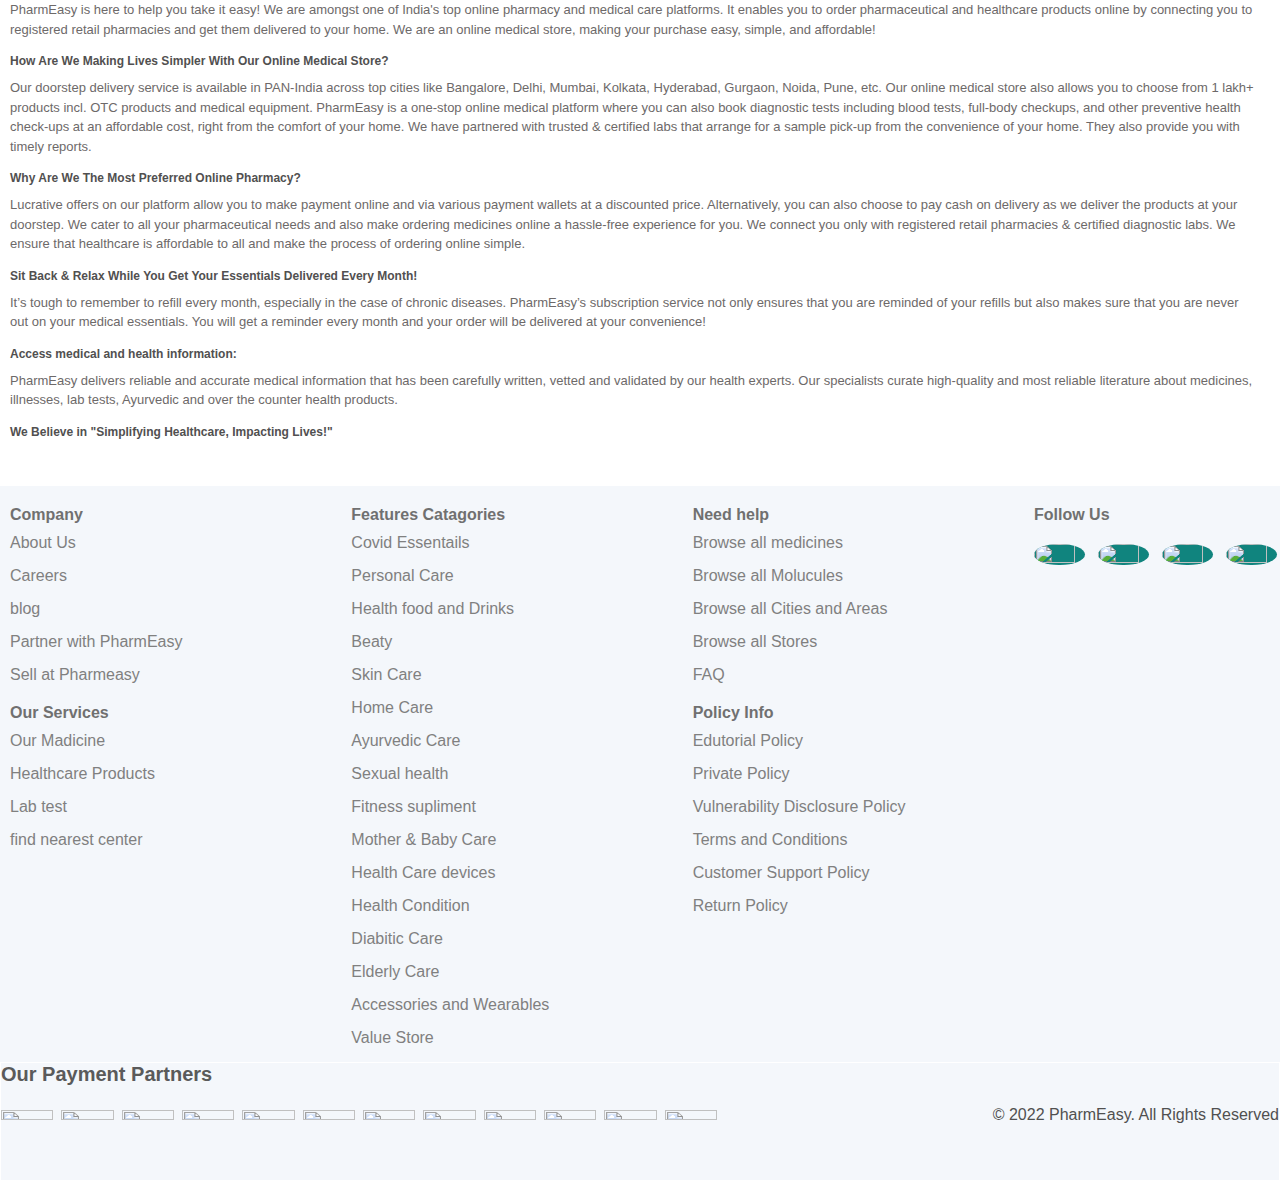
==== commit 8f142f8d: "added day-4's works" ====
--- a/footert.html
+++ b/footert.html
@@ -1,5 +1,6 @@
 <!DOCTYPE html>
 <html lang="en">
+
 <head>
     <meta charset="UTF-8">
     <meta http-equiv="X-UA-Compatible" content="IE=edge">
@@ -7,116 +8,172 @@
     <title>Document</title>
     <link rel="stylesheet" href="style.css">
 </head>
+
 <body>
+    
+    <div class="nav">
+        <div>
+            <div>
+                <img src="https://assets.pharmeasy.in/web-assets/dist/fca22bc9.png" alt="">
+            </div>
+            <div>
+                <button>Select Pincode |</button>
+                <input type="text" placeholder="Search Medicine / Healthcare Product">
+                <button>Search</button>
+            </div>
+            <div>
+                <div>
+                <a href=""><img src="https://assets.pharmeasy.in/web-assets/dist/5eb42971.svg" alt="">Log in /Sign Up</a>
+                </div>
+                <div><a href=""><img src="https://assets.pharmeasy.in/web-assets/dist/21b0b5ba.svg" alt="">Cart</a></div>
+            </div>
+        </div>
+    </div>
+    <div class="navDown">
+        <div></div>
+        <div>
+            <a href="">Order Medicine</a>
+            <a href="">Healthcare Products</a>
+            <a href="">Lab Tests</a>
+            <a href="">RTPCR</a>
+        </div>
+        <div></div>
+    </div>
     <div id="lab-test">
-            <div class="heading">
-                <div>Frequently Booked Lab tests</div>
-                <!-- <div>
+        <div class="heading">
+            <div>Frequently Booked Lab tests</div>
+            <!-- <div>
                     <button><img src="https://tse3.mm.bing.net/th?id=OIP.TxUcaYa1v7uJHZ5oPKr52gHaFf&pid=Api&P=0" alt=""></button>
                     <button><img src="https://tse3.mm.bing.net/th?id=OIP.5VQYxewnTzeTJVh2Pds9TwHaGW&pid=Api&P=0" alt=""></button>
                 </div> -->
-            </div>
-            <div class="divs">
-                <div class="list">
-                    <ul>
-                        <li>100+ Cirtified Labs</li>
-                        <li>10000 Happy Customers</li>
-                        <li>Free Sample Collection</li>
-                        <li>Accurate Reports</li>
-                    </ul>
-                </div>
-                <div class="scroll">
-                    <img src="https://assets.pharmeasy.in/web-assets/dist/51ffd21a.svg" alt="">
-                    <div>Comprehensive Full Body Chec.....</div>
-                    <div>available at 1 Critified lab</div>
-                    <p>Including 87 tests</p>
-                    <div>
-                        <p>$1,499</p>
-                        <p>Onwars</p>
-                        <Button>Book Now ></Button>
-                    </div>
-                </div>
-                <div class="scroll">
-                    <img src="https://assets.pharmeasy.in/web-assets/dist/909edb3f.svg" alt="">
-                    <div>Post Pranrial Blood Sugar (PPBS)</div>
-                    <div>available at 1 Critified lab</div>
-                    <p>Including 87 tests</p>
-                    <div>
-                        <p>$1,499</p>
-                        <p>Onwars</p>
-                        <Button>Book Now ></Button>
-                    </div>
-                </div>
-                <div class="scroll">
-                    <img src="https://assets.pharmeasy.in/web-assets/dist/51ffd21a.svg" alt="">
-                    <div>Comprehensive Full Body Chec.....</div>
-                    <div>available at 1 Critified lab</div>
-                    <p>Including 87 tests</p>
-                    <div>
-                        <p>$1,499</p>
-                        <p>Onwars</p>
-                        <Button>Book Now ></Button>
-                    </div>
-                </div>
-                <div class="scroll">
-                    <img src="https://assets.pharmeasy.in/web-assets/dist/51ffd21a.svg" alt="">
-                    <div>Comprehensive Full Body Chec.....</div>
-                    <div>available at 1 Critified lab</div>
-                    <p>Including 87 tests</p>
-                    <div>
-                        <p>$1,499</p>
-                        <p>Onwars</p>
-                        <Button>Book Now ></Button>
-                    </div>
-                </div>
-                <div class="scroll">
-                    <img src="https://assets.pharmeasy.in/web-assets/dist/51ffd21a.svg" alt="">
-                    <div>Comprehensive Full Body Chec.....</div>
-                    <div>available at 1 Critified lab</div>
-                    <p>Including 87 tests</p>
-                    <div>
-                        <p>$1,499</p>
-                        <p>Onwars</p>
-                        <Button>Book Now ></Button>
-                    </div>
-                </div>
-                <div class="scroll">
-                    <img src="https://assets.pharmeasy.in/web-assets/dist/51ffd21a.svg" alt="">
-                    <div>Comprehensive Full Body Chec.....</div>
-                    <div>available at 1 Critified lab</div>
-                    <p>Including 87 tests</p>
-                    <div>
-                        <p>$1,499</p>
-                        <p>Onwars</p>
-                        <Button>Book Now ></Button>
-                    </div>
-                </div>
-                <div class="scroll">
-                    <img src="https://assets.pharmeasy.in/web-assets/dist/909edb3f.svg" alt="">
-                    <div>View All</div>
-                    <div>Lab Testes ></div>
-                </div>
-            </div>
+        </div>
+        <div class="divs">
+            <div class="list">
+                <ul>
+                    <li>100+ Cirtified Labs</li>
+                    <li>10000 Happy Customers</li>
+                    <li>Free Sample Collection</li>
+                    <li>Accurate Reports</li>
+                </ul>
+            </div>
+            <div class="scroll">
+                <img src="https://assets.pharmeasy.in/web-assets/dist/51ffd21a.svg" alt="">
+                <div>Comprehensive Full Body Chec.....</div>
+                <div>available at 1 Critified lab</div>
+                <p>Including 87 tests</p>
+                <div>
+                    <p>$1,499</p>
+                    <p>Onwars</p>
+                    <Button>Book Now ></Button>
+                </div>
+            </div>
+            <div class="scroll">
+                <img src="https://assets.pharmeasy.in/web-assets/dist/909edb3f.svg" alt="">
+                <div>Post Pranrial Blood Sugar (PPBS)</div>
+                <div>available at 1 Critified lab</div>
+                <p>Including 87 tests</p>
+                <div>
+                    <p>$1,499</p>
+                    <p>Onwars</p>
+                    <Button>Book Now ></Button>
+                </div>
+            </div>
+            <div class="scroll">
+                <img src="https://assets.pharmeasy.in/web-assets/dist/51ffd21a.svg" alt="">
+                <div>Comprehensive Full Body Chec.....</div>
+                <div>available at 1 Critified lab</div>
+                <p>Including 87 tests</p>
+                <div>
+                    <p>$1,499</p>
+                    <p>Onwars</p>
+                    <Button>Book Now ></Button>
+                </div>
+            </div>
+            <div class="scroll">
+                <img src="https://assets.pharmeasy.in/web-assets/dist/51ffd21a.svg" alt="">
+                <div>Comprehensive Full Body Chec.....</div>
+                <div>available at 1 Critified lab</div>
+                <p>Including 87 tests</p>
+                <div>
+                    <p>$1,499</p>
+                    <p>Onwars</p>
+                    <Button>Book Now ></Button>
+                </div>
+            </div>
+            <div class="scroll">
+                <img src="https://assets.pharmeasy.in/web-assets/dist/51ffd21a.svg" alt="">
+                <div>Comprehensive Full Body Chec.....</div>
+                <div>available at 1 Critified lab</div>
+                <p>Including 87 tests</p>
+                <div>
+                    <p>$1,499</p>
+                    <p>Onwars</p>
+                    <Button>Book Now ></Button>
+                </div>
+            </div>
+            <div class="scroll">
+                <img src="https://assets.pharmeasy.in/web-assets/dist/51ffd21a.svg" alt="">
+                <div>Comprehensive Full Body Chec.....</div>
+                <div>available at 1 Critified lab</div>
+                <p>Including 87 tests</p>
+                <div>
+                    <p>$1,499</p>
+                    <p>Onwars</p>
+                    <Button>Book Now ></Button>
+                </div>
+            </div>
+            <div class="scroll">
+                <img src="https://assets.pharmeasy.in/web-assets/dist/909edb3f.svg" alt="">
+                <div>View All</div>
+                <div>Lab Testes ></div>
+            </div>
+        </div>
     </div>
     <div class="featured">
         <div>Featured Brands</div>
         <div>
-            <div><a target="_blank" href="https://pharmeasy.in/health-wellness/store/glucon-d-23669"><img src="https://cms-contents.pharmeasy.in/carousel_item/1f27723d1f3-Glucon-D.jpg?dim=146x0&dpr=1&q=100" alt=""></a></div>
-            <div><a href="https://pharmeasy.in/health-wellness/store/himalaya-50520"><img src="https://cms-contents.pharmeasy.in/carousel_item/7326ee948ff-web_Himalaya.jpg?dim=146x0&dpr=1&q=100" alt=""></a></div>
-            <div><a href="https://pharmeasy.in/health-wellness/store/7798"><img src="https://cms-contents.pharmeasy.in/carousel_item/d5f9240e29a-SUGARFREE.png?dim=146x0&dpr=1&q=100" alt=""></a>
-            </div>
-            <div><a href="https://pharmeasy.in/health-wellness/store/liveasy-71972"><img src="https://cms-contents.pharmeasy.in/carousel_item/c572570b5ce-Liveasy.jpg?dim=146x0&dpr=1&q=100" alt=""></a></div>
-            <div><a href="https://pharmeasy.in/health-wellness/store/huggies-487021"><img src="https://cms-contents.pharmeasy.in/carousel_item/c72feb4bd7a-web_Huggies.jpg?dim=146x0&dpr=1&q=100" alt=""></a></div>
-            <div><a href="https://pharmeasy.in/health-wellness/store/wellbeing-nutrition-72650"><img src="https://cms-contents.pharmeasy.in/carousel_item/729f07d6c49-04.jpg?dim=146x0&dpr=1&q=100" alt=""></a></div>
-            <div><a href="https://pharmeasy.in/health-wellness/store/revital-7117"><img src="https://cms-contents.pharmeasy.in/carousel_item/2d987111a15-Featured-banner_Revital.png?dim=146x0&dpr=1&q=100" alt=""></a></div>
-            <div><a href="https://pharmeasy.in/health-wellness/store/volini-1195"><img src="https://cms-contents.pharmeasy.in/carousel_item/c72feb4bd7a-web_Huggies.jpg?dim=146x0&dpr=1&q=100" alt=""></a></div>
-            <div><a href="https://pharmeasy.in/health-wellness/store/pentasure-15122"><img src="https://cms-contents.pharmeasy.in/carousel_item/729f07d6c49-04.jpg?dim=146x0&dpr=1&q=100" alt=""></a></div>
-            <div><a href="https://pharmeasy.in/health-wellness/store/sirona-55761"><img src="https://cms-contents.pharmeasy.in/carousel_item/2d987111a15-Featured-banner_Revital.png?dim=146x0&dpr=1&q=100" alt=""></a>
-            </div>
-            <div><a href="https://pharmeasy.in/health-wellness/store/abzorb-8584"><img src="https://cms-contents.pharmeasy.in/carousel_item/ac01791d842-Featured-banner_Volini.png?dim=146x0&dpr=1&q=100" alt=""></a>
-            </div>
-            <div><a href="https://pharmeasy.in/health-wellness/store/everherb-71970"><img src="https://cms-contents.pharmeasy.in/carousel_item/1faa7b6995e-Pentasure_Dweb.jpg?dim=146x0&dpr=1&q=100" alt=""></a></div>
-            <div><a href="https://pharmeasy.in/health-wellness/store/pharmeasy-71460"><img src="https://cms-contents.pharmeasy.in/carousel_item/760a5f6f612-web_sirona.jpg?dim=146x0&dpr=1&q=100" alt=""></a>
+            <div><a target="_blank" href="https://pharmeasy.in/health-wellness/store/glucon-d-23669"><img
+                        src="https://cms-contents.pharmeasy.in/carousel_item/1f27723d1f3-Glucon-D.jpg?dim=146x0&dpr=1&q=100"
+                        alt=""></a></div>
+            <div><a href="https://pharmeasy.in/health-wellness/store/himalaya-50520"><img
+                        src="https://cms-contents.pharmeasy.in/carousel_item/7326ee948ff-web_Himalaya.jpg?dim=146x0&dpr=1&q=100"
+                        alt=""></a></div>
+            <div><a href="https://pharmeasy.in/health-wellness/store/7798"><img
+                        src="https://cms-contents.pharmeasy.in/carousel_item/d5f9240e29a-SUGARFREE.png?dim=146x0&dpr=1&q=100"
+                        alt=""></a>
+            </div>
+            <div><a href="https://pharmeasy.in/health-wellness/store/liveasy-71972"><img
+                        src="https://cms-contents.pharmeasy.in/carousel_item/c572570b5ce-Liveasy.jpg?dim=146x0&dpr=1&q=100"
+                        alt=""></a></div>
+            <div><a href="https://pharmeasy.in/health-wellness/store/huggies-487021"><img
+                        src="https://cms-contents.pharmeasy.in/carousel_item/c72feb4bd7a-web_Huggies.jpg?dim=146x0&dpr=1&q=100"
+                        alt=""></a></div>
+            <div><a href="https://pharmeasy.in/health-wellness/store/wellbeing-nutrition-72650"><img
+                        src="https://cms-contents.pharmeasy.in/carousel_item/729f07d6c49-04.jpg?dim=146x0&dpr=1&q=100"
+                        alt=""></a></div>
+            <div><a href="https://pharmeasy.in/health-wellness/store/revital-7117"><img
+                        src="https://cms-contents.pharmeasy.in/carousel_item/2d987111a15-Featured-banner_Revital.png?dim=146x0&dpr=1&q=100"
+                        alt=""></a></div>
+            <div><a href="https://pharmeasy.in/health-wellness/store/volini-1195"><img
+                        src="https://cms-contents.pharmeasy.in/carousel_item/c72feb4bd7a-web_Huggies.jpg?dim=146x0&dpr=1&q=100"
+                        alt=""></a></div>
+            <div><a href="https://pharmeasy.in/health-wellness/store/pentasure-15122"><img
+                        src="https://cms-contents.pharmeasy.in/carousel_item/729f07d6c49-04.jpg?dim=146x0&dpr=1&q=100"
+                        alt=""></a></div>
+            <div><a href="https://pharmeasy.in/health-wellness/store/sirona-55761"><img
+                        src="https://cms-contents.pharmeasy.in/carousel_item/2d987111a15-Featured-banner_Revital.png?dim=146x0&dpr=1&q=100"
+                        alt=""></a>
+            </div>
+            <div><a href="https://pharmeasy.in/health-wellness/store/abzorb-8584"><img
+                        src="https://cms-contents.pharmeasy.in/carousel_item/ac01791d842-Featured-banner_Volini.png?dim=146x0&dpr=1&q=100"
+                        alt=""></a>
+            </div>
+            <div><a href="https://pharmeasy.in/health-wellness/store/everherb-71970"><img
+                        src="https://cms-contents.pharmeasy.in/carousel_item/1faa7b6995e-Pentasure_Dweb.jpg?dim=146x0&dpr=1&q=100"
+                        alt=""></a></div>
+            <div><a href="https://pharmeasy.in/health-wellness/store/pharmeasy-71460"><img
+                        src="https://cms-contents.pharmeasy.in/carousel_item/760a5f6f612-web_sirona.jpg?dim=146x0&dpr=1&q=100"
+                        alt=""></a>
             </div>
         </div>
     </div>
@@ -128,142 +185,452 @@
         </div>
         <div class="deals">
             <div>
-                <div><img src="https://cdn01.pharmeasy.in/dam/products_otc/I48459/sirona-feminine-cramp-relief-patch-packet-of-5-s-2-1641788205.jpg?dim=224x0&dpr=2&q=100" alt=""></div>
-                <div>Sirona feminine Camp</div>
-                <div>Reliefe Patch Packet of 5's</div>
-                <p>MRP<span style="text-decoration: line-through;">Rs.249</span> </p>
-                <div>Rs.244</div>
-            </div>
-            <div><div><img src="https://cdn01.pharmeasy.in/dam/products_otc/105920/himalaya-liv52-tablets-100s-2-1654078567.jpg?dim=224x0&dpr=2&q=100" alt=""></div>
+                <div><img
+                        src="https://cdn01.pharmeasy.in/dam/products_otc/I48459/sirona-feminine-cramp-relief-patch-packet-of-5-s-2-1641788205.jpg?dim=224x0&dpr=2&q=100"
+                        alt=""></div>
+                <div>Sirona feminine Camp</div>
+                <div>Reliefe Patch Packet of 5's</div>
+                <p>MRP<span style="text-decoration: line-through;">Rs.249</span> </p>
+                <div>Rs.244</div>
+            </div>
+            <div>
+                <div><img
+                        src="https://cdn01.pharmeasy.in/dam/products_otc/105920/himalaya-liv52-tablets-100s-2-1654078567.jpg?dim=224x0&dpr=2&q=100"
+                        alt=""></div>
                 <div>Himalya Liv.52</div>
                 <div>100 Tablates</div>
                 <p>MRP<span style="text-decoration: line-through;">Rs.130</span> </p>
-                <div>Rs.104</div></div>
-            <div><div><img src="https://cdn01.pharmeasy.in/dam/products_otc/J51815/liveasy-wellness-apple-cider-vinegar-with-mother-improves-metabolism-500ml-bottle-2-1654165611.jpg?dim=224x0&dpr=1&q=100" alt=""></div>
-                <div>Sirona feminine Camp</div>
-                <div>Reliefe Patch Packet of 5's</div>
-                <p>MRP<span style="text-decoration: line-through;">Rs.249</span> </p>
-                <div>Rs.244</div></div>
-            <div><div><img src="https://cdn01.pharmeasy.in/dam/products_otc/I00596/revital-h-women-multivitamin-with-calcium-zinc-ginseng-for-immunity-strong-bones-energy-30-tablets-1-1654168794.jpg?dim=224x0&dpr=1&q=100" alt=""></div>
-                <div>Sirona feminine Camp</div>
-                <div>Reliefe Patch Packet of 5's</div>
-                <p>MRP<span style="text-decoration: line-through;">Rs.249</span> </p>
-                <div>Rs.244</div></div>
-            <div><div><img src="https://cdn01.pharmeasy.in/dam/products_otc/I48459/sirona-feminine-cramp-relief-patch-packet-of-5-s-2-1641788205.jpg?dim=224x0&dpr=2&q=100" alt=""></div>
-                <div>Sirona feminine Camp</div>
-                <div>Reliefe Patch Packet of 5's</div>
-                <p>MRP<span style="text-decoration: line-through;">Rs.249</span> </p>
-                <div>Rs.244</div></div>
-            <div><div><img src="https://cdn01.pharmeasy.in/dam/products_otc/I48459/sirona-feminine-cramp-relief-patch-packet-of-5-s-2-1641788205.jpg?dim=224x0&dpr=2&q=100" alt=""></div>
-                <div>Sirona feminine Camp</div>
-                <div>Reliefe Patch Packet of 5's</div>
-                <p>MRP<span style="text-decoration: line-through;">Rs.249</span> </p>
-                <div>Rs.244</div></div>
-            <div><div><img src="https://cdn01.pharmeasy.in/dam/products_otc/I48459/sirona-feminine-cramp-relief-patch-packet-of-5-s-2-1641788205.jpg?dim=224x0&dpr=2&q=100" alt=""></div>
-                <div>Sirona feminine Camp</div>
-                <div>Reliefe Patch Packet of 5's</div>
-                <p>MRP<span style="text-decoration: line-through;">Rs.249</span> </p>
-                <div>Rs.244</div></div>
-            <div><div><img src="https://cdn01.pharmeasy.in/dam/products_otc/I48459/sirona-feminine-cramp-relief-patch-packet-of-5-s-2-1641788205.jpg?dim=224x0&dpr=2&q=100" alt=""></div>
-                <div>Sirona feminine Camp</div>
-                <div>Reliefe Patch Packet of 5's</div>
-                <p>MRP<span style="text-decoration: line-through;">Rs.249</span> </p>
-                <div>Rs.244</div></div>
-            <div><div><img src="https://cdn01.pharmeasy.in/dam/products_otc/I48459/sirona-feminine-cramp-relief-patch-packet-of-5-s-2-1641788205.jpg?dim=224x0&dpr=2&q=100" alt=""></div>
-                <div>Sirona feminine Camp</div>
-                <div>Reliefe Patch Packet of 5's</div>
-                <p>MRP<span style="text-decoration: line-through;">Rs.249</span> </p>
-                <div>Rs.244</div></div>
-            <div><div><img src="https://cdn01.pharmeasy.in/dam/products_otc/I48459/sirona-feminine-cramp-relief-patch-packet-of-5-s-2-1641788205.jpg?dim=224x0&dpr=2&q=100" alt=""></div>
-                <div>Sirona feminine Camp</div>
-                <div>Reliefe Patch Packet of 5's</div>
-                <p>MRP<span style="text-decoration: line-through;">Rs.249</span> </p>
-                <div>Rs.244</div></div>
-            <div><div><img src="https://cdn01.pharmeasy.in/dam/products_otc/I48459/sirona-feminine-cramp-relief-patch-packet-of-5-s-2-1641788205.jpg?dim=224x0&dpr=2&q=100" alt=""></div>
-                <div>Sirona feminine Camp</div>
-                <div>Reliefe Patch Packet of 5's</div>
-                <p>MRP<span style="text-decoration: line-through;">Rs.249</span> </p>
-                <div>Rs.244</div></div>
-            <div><div><img src="https://cdn01.pharmeasy.in/dam/products_otc/I48459/sirona-feminine-cramp-relief-patch-packet-of-5-s-2-1641788205.jpg?dim=224x0&dpr=2&q=100" alt=""></div>
-                <div>Sirona feminine Camp</div>
-                <div>Reliefe Patch Packet of 5's</div>
-                <p>MRP<span style="text-decoration: line-through;">Rs.249</span> </p>
-                <div>Rs.244</div></div>
-            <div><div><img src="https://cdn01.pharmeasy.in/dam/products_otc/I48459/sirona-feminine-cramp-relief-patch-packet-of-5-s-2-1641788205.jpg?dim=224x0&dpr=2&q=100" alt=""></div>
-                <div>Sirona feminine Camp</div>
-                <div>Reliefe Patch Packet of 5's</div>
-                <p>MRP<span style="text-decoration: line-through;">Rs.249</span> </p>
-                <div>Rs.244</div></div>
-            <div><div><img src="https://cdn01.pharmeasy.in/dam/products_otc/I48459/sirona-feminine-cramp-relief-patch-packet-of-5-s-2-1641788205.jpg?dim=224x0&dpr=2&q=100" alt=""></div>
-                <div>Sirona feminine Camp</div>
-                <div>Reliefe Patch Packet of 5's</div>
-                <p>MRP<span style="text-decoration: line-through;">Rs.249</span> </p>
-                <div>Rs.244</div></div>
-            <div><div><img src="https://cdn01.pharmeasy.in/dam/products_otc/I48459/sirona-feminine-cramp-relief-patch-packet-of-5-s-2-1641788205.jpg?dim=224x0&dpr=2&q=100" alt=""></div>
-                <div>Sirona feminine Camp</div>
-                <div>Reliefe Patch Packet of 5's</div>
-                <p>MRP<span style="text-decoration: line-through;">Rs.249</span> </p>
-                <div>Rs.244</div></div>
-            <div><div><img src="https://cdn01.pharmeasy.in/dam/products_otc/I48459/sirona-feminine-cramp-relief-patch-packet-of-5-s-2-1641788205.jpg?dim=224x0&dpr=2&q=100" alt=""></div>
-                <div>Sirona feminine Camp</div>
-                <div>Reliefe Patch Packet of 5's</div>
-                <p>MRP<span style="text-decoration: line-through;">Rs.249</span> </p>
-                <div>Rs.244</div></div>
-            <div><div><img src="https://cdn01.pharmeasy.in/dam/products_otc/I48459/sirona-feminine-cramp-relief-patch-packet-of-5-s-2-1641788205.jpg?dim=224x0&dpr=2&q=100" alt=""></div>
-                <div>Sirona feminine Camp</div>
-                <div>Reliefe Patch Packet of 5's</div>
-                <p>MRP<span style="text-decoration: line-through;">Rs.249</span> </p>
-                <div>Rs.244</div></div>
-            <div><div><img src="https://cdn01.pharmeasy.in/dam/products_otc/I48459/sirona-feminine-cramp-relief-patch-packet-of-5-s-2-1641788205.jpg?dim=224x0&dpr=2&q=100" alt=""></div>
-                <div>Sirona feminine Camp</div>
-                <div>Reliefe Patch Packet of 5's</div>
-                <p>MRP<span style="text-decoration: line-through;">Rs.249</span> </p>
-                <div>Rs.244</div></div>
-            <div><div><img src="https://cdn01.pharmeasy.in/dam/products_otc/I48459/sirona-feminine-cramp-relief-patch-packet-of-5-s-2-1641788205.jpg?dim=224x0&dpr=2&q=100" alt=""></div>
-                <div>Sirona feminine Camp</div>
-                <div>Reliefe Patch Packet of 5's</div>
-                <p>MRP<span style="text-decoration: line-through;">Rs.249</span> </p>
-                <div>Rs.244</div></div>
-            <div><div><img src="https://cdn01.pharmeasy.in/dam/products_otc/I48459/sirona-feminine-cramp-relief-patch-packet-of-5-s-2-1641788205.jpg?dim=224x0&dpr=2&q=100" alt=""></div>
-                <div>Sirona feminine Camp</div>
-                <div>Reliefe Patch Packet of 5's</div>
-                <p>MRP<span style="text-decoration: line-through;">Rs.249</span> </p>
-                <div>Rs.244</div></div>
-            <div><div><img src="https://cdn01.pharmeasy.in/dam/products_otc/I48459/sirona-feminine-cramp-relief-patch-packet-of-5-s-2-1641788205.jpg?dim=224x0&dpr=2&q=100" alt=""></div>
-                <div>Sirona feminine Camp</div>
-                <div>Reliefe Patch Packet of 5's</div>
-                <p>MRP<span style="text-decoration: line-through;">Rs.249</span> </p>
-                <div>Rs.244</div></div>
-            <div><div><img src="https://cdn01.pharmeasy.in/dam/products_otc/I48459/sirona-feminine-cramp-relief-patch-packet-of-5-s-2-1641788205.jpg?dim=224x0&dpr=2&q=100" alt=""></div>
-                <div>Sirona feminine Camp</div>
-                <div>Reliefe Patch Packet of 5's</div>
-                <p>MRP<span style="text-decoration: line-through;">Rs.249</span> </p>
-                <div>Rs.244</div></div>
-            <div><div><img src="https://cdn01.pharmeasy.in/dam/products_otc/I48459/sirona-feminine-cramp-relief-patch-packet-of-5-s-2-1641788205.jpg?dim=224x0&dpr=2&q=100" alt=""></div>
-                <div>Sirona feminine Camp</div>
-                <div>Reliefe Patch Packet of 5's</div>
-                <p>MRP<span style="text-decoration: line-through;">Rs.249</span> </p>
-                <div>Rs.244</div></div>
-            <div><div><img src="https://cdn01.pharmeasy.in/dam/products_otc/I48459/sirona-feminine-cramp-relief-patch-packet-of-5-s-2-1641788205.jpg?dim=224x0&dpr=2&q=100" alt=""></div>
-                <div>Sirona feminine Camp</div>
-                <div>Reliefe Patch Packet of 5's</div>
-                <p>MRP<span style="text-decoration: line-through;">Rs.249</span> </p>
-                <div>Rs.244</div></div>
-            <div><div><img src="https://cdn01.pharmeasy.in/dam/products_otc/I48459/sirona-feminine-cramp-relief-patch-packet-of-5-s-2-1641788205.jpg?dim=224x0&dpr=2&q=100" alt=""></div>
-                <div>Sirona feminine Camp</div>
-                <div>Reliefe Patch Packet of 5's</div>
-                <p>MRP<span style="text-decoration: line-through;">Rs.249</span> </p>
-                <div>Rs.244</div></div>
-            <div><div><img src="https://cdn01.pharmeasy.in/dam/products_otc/I48459/sirona-feminine-cramp-relief-patch-packet-of-5-s-2-1641788205.jpg?dim=224x0&dpr=2&q=100" alt=""></div>
-                <div>Sirona feminine Camp</div>
-                <div>Reliefe Patch Packet of 5's</div>
-                <p>MRP<span style="text-decoration: line-through;">Rs.249</span> </p>
-                <div>Rs.244</div></div>
-            <div><div><img src="https://cdn01.pharmeasy.in/dam/products_otc/I48459/sirona-feminine-cramp-relief-patch-packet-of-5-s-2-1641788205.jpg?dim=224x0&dpr=2&q=100" alt=""></div>
-                <div>Sirona feminine Camp</div>
-                <div>Reliefe Patch Packet of 5's</div>
-                <p>MRP<span style="text-decoration: line-through;">Rs.249</span> </p>
-                <div>Rs.244</div></div>
+                <div>Rs.104</div>
+            </div>
+            <div>
+                <div><img
+                        src="https://cdn01.pharmeasy.in/dam/products_otc/J51815/liveasy-wellness-apple-cider-vinegar-with-mother-improves-metabolism-500ml-bottle-2-1654165611.jpg?dim=224x0&dpr=1&q=100"
+                        alt=""></div>
+                <div>Sirona feminine Camp</div>
+                <div>Reliefe Patch Packet of 5's</div>
+                <p>MRP<span style="text-decoration: line-through;">Rs.249</span> </p>
+                <div>Rs.244</div>
+            </div>
+            <div>
+                <div><img
+                        src="https://cdn01.pharmeasy.in/dam/products_otc/I00596/revital-h-women-multivitamin-with-calcium-zinc-ginseng-for-immunity-strong-bones-energy-30-tablets-1-1654168794.jpg?dim=224x0&dpr=1&q=100"
+                        alt=""></div>
+                <div>Sirona feminine Camp</div>
+                <div>Reliefe Patch Packet of 5's</div>
+                <p>MRP<span style="text-decoration: line-through;">Rs.249</span> </p>
+                <div>Rs.244</div>
+            </div>
+            <div>
+                <div><img
+                        src="https://cdn01.pharmeasy.in/dam/products_otc/I48459/sirona-feminine-cramp-relief-patch-packet-of-5-s-2-1641788205.jpg?dim=224x0&dpr=2&q=100"
+                        alt=""></div>
+                <div>Sirona feminine Camp</div>
+                <div>Reliefe Patch Packet of 5's</div>
+                <p>MRP<span style="text-decoration: line-through;">Rs.249</span> </p>
+                <div>Rs.244</div>
+            </div>
+            <div>
+                <div><img
+                        src="https://cdn01.pharmeasy.in/dam/products_otc/I48459/sirona-feminine-cramp-relief-patch-packet-of-5-s-2-1641788205.jpg?dim=224x0&dpr=2&q=100"
+                        alt=""></div>
+                <div>Sirona feminine Camp</div>
+                <div>Reliefe Patch Packet of 5's</div>
+                <p>MRP<span style="text-decoration: line-through;">Rs.249</span> </p>
+                <div>Rs.244</div>
+            </div>
+            <div>
+                <div><img
+                        src="https://cdn01.pharmeasy.in/dam/products_otc/I48459/sirona-feminine-cramp-relief-patch-packet-of-5-s-2-1641788205.jpg?dim=224x0&dpr=2&q=100"
+                        alt=""></div>
+                <div>Sirona feminine Camp</div>
+                <div>Reliefe Patch Packet of 5's</div>
+                <p>MRP<span style="text-decoration: line-through;">Rs.249</span> </p>
+                <div>Rs.244</div>
+            </div>
+            <div>
+                <div><img
+                        src="https://cdn01.pharmeasy.in/dam/products_otc/I48459/sirona-feminine-cramp-relief-patch-packet-of-5-s-2-1641788205.jpg?dim=224x0&dpr=2&q=100"
+                        alt=""></div>
+                <div>Sirona feminine Camp</div>
+                <div>Reliefe Patch Packet of 5's</div>
+                <p>MRP<span style="text-decoration: line-through;">Rs.249</span> </p>
+                <div>Rs.244</div>
+            </div>
+            <div>
+                <div><img
+                        src="https://cdn01.pharmeasy.in/dam/products_otc/I48459/sirona-feminine-cramp-relief-patch-packet-of-5-s-2-1641788205.jpg?dim=224x0&dpr=2&q=100"
+                        alt=""></div>
+                <div>Sirona feminine Camp</div>
+                <div>Reliefe Patch Packet of 5's</div>
+                <p>MRP<span style="text-decoration: line-through;">Rs.249</span> </p>
+                <div>Rs.244</div>
+            </div>
+            <div>
+                <div><img
+                        src="https://cdn01.pharmeasy.in/dam/products_otc/I48459/sirona-feminine-cramp-relief-patch-packet-of-5-s-2-1641788205.jpg?dim=224x0&dpr=2&q=100"
+                        alt=""></div>
+                <div>Sirona feminine Camp</div>
+                <div>Reliefe Patch Packet of 5's</div>
+                <p>MRP<span style="text-decoration: line-through;">Rs.249</span> </p>
+                <div>Rs.244</div>
+            </div>
+            <div>
+                <div><img
+                        src="https://cdn01.pharmeasy.in/dam/products_otc/I48459/sirona-feminine-cramp-relief-patch-packet-of-5-s-2-1641788205.jpg?dim=224x0&dpr=2&q=100"
+                        alt=""></div>
+                <div>Sirona feminine Camp</div>
+                <div>Reliefe Patch Packet of 5's</div>
+                <p>MRP<span style="text-decoration: line-through;">Rs.249</span> </p>
+                <div>Rs.244</div>
+            </div>
+            <div>
+                <div><img
+                        src="https://cdn01.pharmeasy.in/dam/products_otc/I48459/sirona-feminine-cramp-relief-patch-packet-of-5-s-2-1641788205.jpg?dim=224x0&dpr=2&q=100"
+                        alt=""></div>
+                <div>Sirona feminine Camp</div>
+                <div>Reliefe Patch Packet of 5's</div>
+                <p>MRP<span style="text-decoration: line-through;">Rs.249</span> </p>
+                <div>Rs.244</div>
+            </div>
+            <div>
+                <div><img
+                        src="https://cdn01.pharmeasy.in/dam/products_otc/I48459/sirona-feminine-cramp-relief-patch-packet-of-5-s-2-1641788205.jpg?dim=224x0&dpr=2&q=100"
+                        alt=""></div>
+                <div>Sirona feminine Camp</div>
+                <div>Reliefe Patch Packet of 5's</div>
+                <p>MRP<span style="text-decoration: line-through;">Rs.249</span> </p>
+                <div>Rs.244</div>
+            </div>
+            <div>
+                <div><img
+                        src="https://cdn01.pharmeasy.in/dam/products_otc/I48459/sirona-feminine-cramp-relief-patch-packet-of-5-s-2-1641788205.jpg?dim=224x0&dpr=2&q=100"
+                        alt=""></div>
+                <div>Sirona feminine Camp</div>
+                <div>Reliefe Patch Packet of 5's</div>
+                <p>MRP<span style="text-decoration: line-through;">Rs.249</span> </p>
+                <div>Rs.244</div>
+            </div>
+            <div>
+                <div><img
+                        src="https://cdn01.pharmeasy.in/dam/products_otc/I48459/sirona-feminine-cramp-relief-patch-packet-of-5-s-2-1641788205.jpg?dim=224x0&dpr=2&q=100"
+                        alt=""></div>
+                <div>Sirona feminine Camp</div>
+                <div>Reliefe Patch Packet of 5's</div>
+                <p>MRP<span style="text-decoration: line-through;">Rs.249</span> </p>
+                <div>Rs.244</div>
+            </div>
+            <div>
+                <div><img
+                        src="https://cdn01.pharmeasy.in/dam/products_otc/I48459/sirona-feminine-cramp-relief-patch-packet-of-5-s-2-1641788205.jpg?dim=224x0&dpr=2&q=100"
+                        alt=""></div>
+                <div>Sirona feminine Camp</div>
+                <div>Reliefe Patch Packet of 5's</div>
+                <p>MRP<span style="text-decoration: line-through;">Rs.249</span> </p>
+                <div>Rs.244</div>
+            </div>
+            <div>
+                <div><img
+                        src="https://cdn01.pharmeasy.in/dam/products_otc/I48459/sirona-feminine-cramp-relief-patch-packet-of-5-s-2-1641788205.jpg?dim=224x0&dpr=2&q=100"
+                        alt=""></div>
+                <div>Sirona feminine Camp</div>
+                <div>Reliefe Patch Packet of 5's</div>
+                <p>MRP<span style="text-decoration: line-through;">Rs.249</span> </p>
+                <div>Rs.244</div>
+            </div>
+            <div>
+                <div><img
+                        src="https://cdn01.pharmeasy.in/dam/products_otc/I48459/sirona-feminine-cramp-relief-patch-packet-of-5-s-2-1641788205.jpg?dim=224x0&dpr=2&q=100"
+                        alt=""></div>
+                <div>Sirona feminine Camp</div>
+                <div>Reliefe Patch Packet of 5's</div>
+                <p>MRP<span style="text-decoration: line-through;">Rs.249</span> </p>
+                <div>Rs.244</div>
+            </div>
+            <div>
+                <div><img
+                        src="https://cdn01.pharmeasy.in/dam/products_otc/I48459/sirona-feminine-cramp-relief-patch-packet-of-5-s-2-1641788205.jpg?dim=224x0&dpr=2&q=100"
+                        alt=""></div>
+                <div>Sirona feminine Camp</div>
+                <div>Reliefe Patch Packet of 5's</div>
+                <p>MRP<span style="text-decoration: line-through;">Rs.249</span> </p>
+                <div>Rs.244</div>
+            </div>
+            <div>
+                <div><img
+                        src="https://cdn01.pharmeasy.in/dam/products_otc/I48459/sirona-feminine-cramp-relief-patch-packet-of-5-s-2-1641788205.jpg?dim=224x0&dpr=2&q=100"
+                        alt=""></div>
+                <div>Sirona feminine Camp</div>
+                <div>Reliefe Patch Packet of 5's</div>
+                <p>MRP<span style="text-decoration: line-through;">Rs.249</span> </p>
+                <div>Rs.244</div>
+            </div>
+            <div>
+                <div><img
+                        src="https://cdn01.pharmeasy.in/dam/products_otc/I48459/sirona-feminine-cramp-relief-patch-packet-of-5-s-2-1641788205.jpg?dim=224x0&dpr=2&q=100"
+                        alt=""></div>
+                <div>Sirona feminine Camp</div>
+                <div>Reliefe Patch Packet of 5's</div>
+                <p>MRP<span style="text-decoration: line-through;">Rs.249</span> </p>
+                <div>Rs.244</div>
+            </div>
+            <div>
+                <div><img
+                        src="https://cdn01.pharmeasy.in/dam/products_otc/I48459/sirona-feminine-cramp-relief-patch-packet-of-5-s-2-1641788205.jpg?dim=224x0&dpr=2&q=100"
+                        alt=""></div>
+                <div>Sirona feminine Camp</div>
+                <div>Reliefe Patch Packet of 5's</div>
+                <p>MRP<span style="text-decoration: line-through;">Rs.249</span> </p>
+                <div>Rs.244</div>
+            </div>
+            <div>
+                <div><img
+                        src="https://cdn01.pharmeasy.in/dam/products_otc/I48459/sirona-feminine-cramp-relief-patch-packet-of-5-s-2-1641788205.jpg?dim=224x0&dpr=2&q=100"
+                        alt=""></div>
+                <div>Sirona feminine Camp</div>
+                <div>Reliefe Patch Packet of 5's</div>
+                <p>MRP<span style="text-decoration: line-through;">Rs.249</span> </p>
+                <div>Rs.244</div>
+            </div>
+            <div>
+                <div><img
+                        src="https://cdn01.pharmeasy.in/dam/products_otc/I48459/sirona-feminine-cramp-relief-patch-packet-of-5-s-2-1641788205.jpg?dim=224x0&dpr=2&q=100"
+                        alt=""></div>
+                <div>Sirona feminine Camp</div>
+                <div>Reliefe Patch Packet of 5's</div>
+                <p>MRP<span style="text-decoration: line-through;">Rs.249</span> </p>
+                <div>Rs.244</div>
+            </div>
+            <div>
+                <div><img
+                        src="https://cdn01.pharmeasy.in/dam/products_otc/I48459/sirona-feminine-cramp-relief-patch-packet-of-5-s-2-1641788205.jpg?dim=224x0&dpr=2&q=100"
+                        alt=""></div>
+                <div>Sirona feminine Camp</div>
+                <div>Reliefe Patch Packet of 5's</div>
+                <p>MRP<span style="text-decoration: line-through;">Rs.249</span> </p>
+                <div>Rs.244</div>
+            </div>
+            <div>
+                <div><img
+                        src="https://cdn01.pharmeasy.in/dam/products_otc/I48459/sirona-feminine-cramp-relief-patch-packet-of-5-s-2-1641788205.jpg?dim=224x0&dpr=2&q=100"
+                        alt=""></div>
+                <div>Sirona feminine Camp</div>
+                <div>Reliefe Patch Packet of 5's</div>
+                <p>MRP<span style="text-decoration: line-through;">Rs.249</span> </p>
+                <div>Rs.244</div>
+            </div>
+            <div>
+                <div><img
+                        src="https://cdn01.pharmeasy.in/dam/products_otc/I48459/sirona-feminine-cramp-relief-patch-packet-of-5-s-2-1641788205.jpg?dim=224x0&dpr=2&q=100"
+                        alt=""></div>
+                <div>Sirona feminine Camp</div>
+                <div>Reliefe Patch Packet of 5's</div>
+                <p>MRP<span style="text-decoration: line-through;">Rs.249</span> </p>
+                <div>Rs.244</div>
+            </div>
+        </div>
+    </div>
+    <div class="articals">
+        <div class="heading">
+            <div>Health Artical</div>
+            <div>See All</div>
+        </div>
+        <div class="artical">
+            <a href="">
+                <div>
+                    <img src="https://blog-images.pharmeasy.in/2022/07/21185347/Blog-Image-21-july.jpg?dim=0x230&dpr=1&q=100"
+                        alt="">
+                </div>
+                <div>
+                    <div>Everything You Need To Know About Male Reproduc..</div>
+                    <p>Table of Contents internal and external aspects of male reproduction system How Male reproduction
+                        system.....</p>
+                    <div>Read More > </div>
+                </div>
+            </a>
+            <a href="">
+                <div>
+                    <img src="https://blog-images.pharmeasy.in/2022/07/18132435/Blog-Image-18-july-01.jpg?dim=0x230&dpr=1&q=100"
+                        alt="">
+                </div>
+                <div>
+                    <div>What Is Syphills. Read this Blog To Know More....</div>
+                    <p>Table Of Contents Stages Of SyphilisWhat Cause Syphills? Risk Factor Of Syphilis? What Are The
+                        Sign...</p>
+                    <div>Read More > </div>
+                </div>
+            </a>
+            <a href="">
+                <div>
+                    <img src="https://blog-images.pharmeasy.in/2022/07/18143950/Blog-Image-18-july-02.jpg?dim=0x230&dpr=1&q=100"
+                        alt="">
+                </div>
+                <div>
+                    <div>All You Need To Know About Common S..</div>
+                    <p>Table Of Contents What Cause Sexual Transmitted Desease? What STD.</p>
+                    <div>Read More > </div>
+                </div>
+            </a>
+            <a href="">
+                <div>
+                    <img src="https://blog-images.pharmeasy.in/2022/07/18013014/18.jpg?dim=0x230&dpr=1&q=100" alt="">
+                </div>
+                <div>
+                    <div>The Best Home Remedies For Thik Eyebrows</div>
+                    <p>Table of Contents internal and external aspects of male reproduction system How Male reproduction
+                        system.....</p>
+                    <div>Read More > </div>
+                </div>
+            </a>
+            <a href="">
+                <div>
+                    <img src="https://blog-images.pharmeasy.in/2022/07/18011028/6.jpg?dim=0x230&dpr=1&q=100" alt="">
+                </div>
+                <div>
+                    <div>Natural Home Remedy For Reduce Bally At Home...</div>
+                    <p>Table of Contents internal and external aspects of male reproduction system How Male reproduction
+                        system.....</p>
+                    <div>Read More > </div>
+                </div>
+            </a>
+            <a href="">
+                <div>
+                    <img src="https://blog-images.pharmeasy.in/2022/07/21185347/Blog-Image-21-july.jpg?dim=0x230&dpr=1&q=100"
+                        alt="">
+                </div>
+                <div>
+                    <div>Everything you need to know about the male reproduction</div>
+                    <p>Table of Contents internal and external aspects of male reproduction system How Male reproduction
+                        system.....</p>
+                    <div>Read More > </div>
+                </div>
+            </a>
+            <a href="">
+                <div>
+                    <img src="https://blog-images.pharmeasy.in/2022/07/21185347/Blog-Image-21-july.jpg?dim=0x230&dpr=1&q=100"
+                        alt="">
+                </div>
+                <div>
+                    <div>Everything you need to know about the male reproduction</div>
+                    <p>Table of Contents internal and external aspects of male reproduction system How Male reproduction
+                        system.....</p>
+                    <div>Read More > </div>
+                </div>
+            </a>
+            <a href="">
+                <div>
+                    <img src="https://blog-images.pharmeasy.in/2022/07/21185347/Blog-Image-21-july.jpg?dim=0x230&dpr=1&q=100"
+                        alt="">
+                </div>
+                <div>
+                    <div>Everything you need to know about the male reproduction</div>
+                    <p>Table of Contents internal and external aspects of male reproduction system How Male reproduction
+                        system.....</p>
+                    <div>Read More > </div>
+                </div>
+            </a>
+            <a href="">
+                <div>
+                    <img src="https://blog-images.pharmeasy.in/2022/07/21185347/Blog-Image-21-july.jpg?dim=0x230&dpr=1&q=100"
+                        alt="">
+                </div>
+                <div>
+                    <div>Everything you need to know about the male reproduction</div>
+                    <p>Table of Contents internal and external aspects of male reproduction system How Male reproduction
+                        system.....</p>
+                    <div>Read More > </div>
+                </div>
+            </a>
+            <a href="">
+                <div>
+                    <img src="https://blog-images.pharmeasy.in/2022/07/21185347/Blog-Image-21-july.jpg?dim=0x230&dpr=1&q=100"
+                        alt="">
+                </div>
+                <div>
+                    <div>Everything you need to know about the male reproduction</div>
+                    <p>Table of Contents internal and external aspects of male reproduction system How Male reproduction
+                        system.....</p>
+                    <div>Read More > </div>
+                </div>
+            </a>
+            <a href="">
+                <div>
+                    <img src="https://blog-images.pharmeasy.in/2022/07/21185347/Blog-Image-21-july.jpg?dim=0x230&dpr=1&q=100"
+                        alt="">
+                </div>
+                <div>
+                    <div>Everything you need to know about the male reproduction</div>
+                    <p>Table of Contents internal and external aspects of male reproduction system How Male reproduction
+                        system.....</p>
+                    <div>Read More > </div>
+                </div>
+            </a>
+            <a href="">
+                <div>
+                    <img src="https://blog-images.pharmeasy.in/2022/07/21185347/Blog-Image-21-july.jpg?dim=0x230&dpr=1&q=100"
+                        alt="">
+                </div>
+                <div>
+                    <div>Everything you need to know about the male reproduction</div>
+                    <p>Table of Contents internal and external aspects of male reproduction system How Male reproduction
+                        system.....</p>
+                    <div>Read More > </div>
+                </div>
+            </a>
+        </div>
+    </div>
+    <div class="choose">
+        <div class="topSec">Why Choose Us?</div>
+        <div>
+            <div>
+                <div><img src="https://assets.pharmeasy.in/web-assets/dist/4d2f7c48.svg" alt=""></div>
+                <div>32 Million+</div>
+                <div>Registered users as of Mar 31,2022</div>
+            </div>
+            <div>
+                <div><img src="https://assets.pharmeasy.in/web-assets/dist/92c372bb.svg" alt=""></div>
+                <div>36 Million+</div>
+                <div>Order on Pharmeasy till date</div>
+            </div>
+            <div>
+                <div><img src="https://assets.pharmeasy.in/web-assets/dist/773ae9c5.svg" alt=""></div>
+                <div>99000+</div>
+                <div>Unique items sold last 3 Months</div>
+            </div>
+            <div>
+                <div><img src="https://assets.pharmeasy.in/web-assets/dist/f2d557d3.svg" alt=""></div>
+                <div>19500+</div>
+                <div>Pin code serviced last 3 Months</div>
+            </div>
+        </div>
+    </div>
+    <div class="autoscroll">
+        <div class="topSec">What our customers have to say
+        <div>
+            <button id="pre">&#8810</button>
+            <button id="next">&#8811</button>
+        </div>
+        </div>
+        <div class="feedbacks">
+            <div></div>
+            <div></div>
+            <div></div>
+            <div></div>
+            <div></div>
+            <div></div>
+            <div></div>
+            <div></div>
+            <div></div>
+            <div></div>
+            <div></div>
+            <div></div>
+            <div></div>
+            <div></div>
+            <div></div>
+            <div></div>
+            <div></div>
+            <div></div>
+            <div></div>
+            <div></div>
         </div>
     </div>
     <div class="footer">
@@ -271,12 +638,15 @@
             <div>Simplifying Healthcare, Impacting Lives
             </div>
             <div>
-            Download the App for free
-            <div class="links">
-            <a href="https://play.google.com/store/apps/details?id=com.phonegap.rxpal&hl=en_IN&gl=US&utm_source=web&utm_medium=footer"><img src="https://assets.pharmeasy.in/web-assets/dist/4e4f1cab.png" alt=""></a>
-            <a href="https://apps.apple.com/in/app/pharmeasy-healthcare-app/id982432643"><img src="https://assets.pharmeasy.in/web-assets/dist/83095c03.png" alt=""></a>
-            </div>
-          </div>
+                Download the App for free
+                <div class="links">
+                    <a
+                        href="https://play.google.com/store/apps/details?id=com.phonegap.rxpal&hl=en_IN&gl=US&utm_source=web&utm_medium=footer"><img
+                            src="https://assets.pharmeasy.in/web-assets/dist/4e4f1cab.png" alt=""></a>
+                    <a href="https://apps.apple.com/in/app/pharmeasy-healthcare-app/id982432643"><img
+                            src="https://assets.pharmeasy.in/web-assets/dist/83095c03.png" alt=""></a>
+                </div>
+            </div>
         </div>
         <div class="App">
             <img src="https://assets.pharmeasy.in/web-assets/dist/1d1ccea7.jpg" alt="">
@@ -293,7 +663,7 @@
                 <span><a href="">Ensure Diabetes Care Vanilla Sugar Free Jar</a></span>
                 <span><a href="">Dettol Instant Hand Sanitizer</a></span>
                 <span><a href="">Everherb Shilajit</a></span>
-                <span><a href="">  Softovac SF Powder</a></span>
+                <span><a href=""> Softovac SF Powder</a></span>
                 <span><a href="">Pediasure Premium Chocolate Refill</a></span>
             </div>
             <div id="text2">
@@ -305,7 +675,7 @@
                 <span><a href="">Ensure Diabetes Care Vanilla Sugar Free Jar</a></span>
                 <span><a href="">Dettol Instant Hand Sanitizer</a></span>
                 <span><a href="">Everherb Shilajit</a></span>
-                <span><a href="">  Softovac SF Powder</a></span>
+                <span><a href=""> Softovac SF Powder</a></span>
                 <span><a href="">Pediasure Premium Chocolate Refill</a></span>
             </div>
             <div id="text3">
@@ -317,58 +687,82 @@
                 <span><a href="">Ensure Diabetes Care Vanilla Sugar Free Jar</a></span>
                 <span><a href="">Dettol Instant Hand Sanitizer</a></span>
                 <span><a href="">Everherb Shilajit</a></span>
-                <span><a href="">  Softovac SF Powder</a></span>
+                <span><a href=""> Softovac SF Powder</a></span>
                 <span><a href="">Pediasure Premium Chocolate Refill</a></span>
             </div>
             <h2>Your One-Stop Online Pharmacy - PharmEasy</h2>
-            <div  class="detailed">
+            <div class="detailed">
                 <h3>We've got India Covered!</h3>
-                <p>We now deliver in 1000+ cities and towns across 22000+ pin codes. We thereby cover every nook and corner of the country! The major cities in which we deliver include Mumbai, Kolkata, Delhi, Bengaluru, Ahmedabad, Hyderabad, Chennai, Thane, Howrah, Pune, Gurgaon, Navi Mumbai, Jaipur, Noida, Lucknow, Ghaziabad & Vadodara.</p>
+                <p>We now deliver in 1000+ cities and towns across 22000+ pin codes. We thereby cover every nook and
+                    corner of the country! The major cities in which we deliver include Mumbai, Kolkata, Delhi,
+                    Bengaluru, Ahmedabad, Hyderabad, Chennai, Thane, Howrah, Pune, Gurgaon, Navi Mumbai, Jaipur, Noida,
+                    Lucknow, Ghaziabad & Vadodara.</p>
             </div>
             <div class="detailed">
                 <h3>Say Goodbye to All Your Healthcare Worries With PharmEasy!</h3>
-                <p>PharmEasy is here to help you take it easy! We are amongst one of India's top online pharmacy and medical care platforms. It enables you to order pharmaceutical and healthcare products online by connecting you to registered retail pharmacies and get them delivered to your home. We are an online medical store, making your purchase easy, simple, and affordable!</p>
+                <p>PharmEasy is here to help you take it easy! We are amongst one of India's top online pharmacy and
+                    medical care platforms. It enables you to order pharmaceutical and healthcare products online by
+                    connecting you to registered retail pharmacies and get them delivered to your home. We are an online
+                    medical store, making your purchase easy, simple, and affordable!</p>
             </div>
             <div class="detailed">
                 <h3>How Are We Making Lives Simpler With Our Online Medical Store?</h3>
-                <p>Our doorstep delivery service is available in PAN-India across top cities like Bangalore, Delhi, Mumbai, Kolkata, Hyderabad, Gurgaon, Noida, Pune, etc. Our online medical store also allows you to choose from 1 lakh+ products incl. OTC products and medical equipment. PharmEasy is a one-stop online medical platform where you can also book diagnostic tests including blood tests, full-body checkups, and other preventive health check-ups at an affordable cost, right from the comfort of your home. We have partnered with trusted & certified labs that arrange for a sample pick-up from the convenience of your home. They also provide you with timely reports.</p>
+                <p>Our doorstep delivery service is available in PAN-India across top cities like Bangalore, Delhi,
+                    Mumbai, Kolkata, Hyderabad, Gurgaon, Noida, Pune, etc. Our online medical store also allows you to
+                    choose from 1 lakh+ products incl. OTC products and medical equipment. PharmEasy is a one-stop
+                    online medical platform where you can also book diagnostic tests including blood tests, full-body
+                    checkups, and other preventive health check-ups at an affordable cost, right from the comfort of
+                    your home. We have partnered with trusted & certified labs that arrange for a sample pick-up from
+                    the convenience of your home. They also provide you with timely reports.</p>
             </div>
             <div class="detailed">
                 <h3>Why Are We The Most Preferred Online Pharmacy?</h3>
-                <p>Lucrative offers on our platform allow you to make payment online and via various payment wallets at a discounted price. Alternatively, you can also choose to pay cash on delivery as we deliver the products at your doorstep. We cater to all your pharmaceutical needs and also make ordering medicines online a hassle-free experience for you. We connect you only with registered retail pharmacies & certified diagnostic labs. We ensure that healthcare is affordable to all and make the process of ordering online simple.</p>
+                <p>Lucrative offers on our platform allow you to make payment online and via various payment wallets at
+                    a discounted price. Alternatively, you can also choose to pay cash on delivery as we deliver the
+                    products at your doorstep. We cater to all your pharmaceutical needs and also make ordering
+                    medicines online a hassle-free experience for you. We connect you only with registered retail
+                    pharmacies & certified diagnostic labs. We ensure that healthcare is affordable to all and make the
+                    process of ordering online simple.</p>
             </div>
             <div class="detailed">
                 <h3>Sit Back & Relax While You Get Your Essentials Delivered Every Month!</h3>
-                <p>It’s tough to remember to refill every month, especially in the case of chronic diseases. PharmEasy’s subscription service not only ensures that you are reminded of your refills but also makes sure that you are never out on your medical essentials. You will get a reminder every month and your order will be delivered at your convenience!
+                <p>It’s tough to remember to refill every month, especially in the case of chronic diseases. PharmEasy’s
+                    subscription service not only ensures that you are reminded of your refills but also makes sure that
+                    you are never out on your medical essentials. You will get a reminder every month and your order
+                    will be delivered at your convenience!
                 </p>
             </div>
             <div class="detailed">
                 <h3>Access medical and health information:</h3>
-                <p>PharmEasy delivers reliable and accurate medical information that has been carefully written, vetted and validated by our health experts. Our specialists curate high-quality and most reliable literature about medicines, illnesses, lab tests, Ayurvedic and over the counter health products.</p>
+                <p>PharmEasy delivers reliable and accurate medical information that has been carefully written, vetted
+                    and validated by our health experts. Our specialists curate high-quality and most reliable
+                    literature about medicines, illnesses, lab tests, Ayurvedic and over the counter health products.
+                </p>
                 <h3>We Believe in "Simplifying Healthcare, Impacting Lives!"</h3>
             </div>
-        </div>     
+        </div>
     </div>
     <div id="about">
-        <div id="details">  
-            <div>
-               <div class="head">Company</div>
-               <div><a href="https://pharmeasy.in/about-us">About Us</a></div>
-               <div><a href="https://pharmeasy.in/careers/">Careers</a></div>
-               <div><a href="https://pharmeasy.in/blog">blog</a></div>
-               <div><a href="https://manch.pharmeasy.in/PharmEasyPartner.html">Partner with PharmEasy</a></div>
-               <div><a href="https://pharmeasy.typeform.com/to/whj0JOdy">Sell at Pharmeasy</a></div>
-               <div class="head">Our Services</div>
-               <div><a href="https://pharmeasy.in/online-medicine-order">Our Madicine</a></div>
-               <div><a href="https://pharmeasy.in/health-care">Healthcare Products</a></div>
-               <div><a href="https://pharmeasy.in/diagnostics">Lab test</a></div>
-               <div><a href="https://pharmeasy.in/franchisee-labs">find nearest center</a></div>
+        <div id="details">
+            <div>
+                <div class="head">Company</div>
+                <div><a href="https://pharmeasy.in/about-us">About Us</a></div>
+                <div><a href="https://pharmeasy.in/careers/">Careers</a></div>
+                <div><a href="https://pharmeasy.in/blog">blog</a></div>
+                <div><a href="https://manch.pharmeasy.in/PharmEasyPartner.html">Partner with PharmEasy</a></div>
+                <div><a href="https://pharmeasy.typeform.com/to/whj0JOdy">Sell at Pharmeasy</a></div>
+                <div class="head">Our Services</div>
+                <div><a href="https://pharmeasy.in/online-medicine-order">Our Madicine</a></div>
+                <div><a href="https://pharmeasy.in/health-care">Healthcare Products</a></div>
+                <div><a href="https://pharmeasy.in/diagnostics">Lab test</a></div>
+                <div><a href="https://pharmeasy.in/franchisee-labs">find nearest center</a></div>
             </div>
             <div>
                 <div class="head">Features Catagories</div>
                 <div><a href="https://pharmeasy.in/health-care/covid-essentials-109">Covid Essentails</a></div>
                 <div><a href="https://pharmeasy.in/health-care/personal-care-877">Personal Care</a></div>
-                <div><a href="https://pharmeasy.in/health-care/health-food-and-drinks-648">Health food and Drinks</a></div>
+                <div><a href="https://pharmeasy.in/health-care/health-food-and-drinks-648">Health food and Drinks</a>
+                </div>
                 <div><a href="https://pharmeasy.in/health-care/beauty-8881">Beaty</a></div>
                 <div><a href="https://pharmeasy.in/health-care/skin-care-93">Skin Care</a></div>
                 <div><a href="https://pharmeasy.in/health-care/home-care-734">Home Care</a></div>
@@ -380,20 +774,23 @@
                 <div><a href="https://pharmeasy.in/health-care/health-condition-693">Health Condition</a></div>
                 <div><a href="https://pharmeasy.in/health-care/diabetic-care-145">Diabitic Care</a></div>
                 <div><a href="https://pharmeasy.in/health-care/elderly-care-750">Elderly Care</a></div>
-                <div><a href="https://pharmeasy.in/health-care/accessories-and-wearables-788">Accessories and Wearables</a></div>
+                <div><a href="https://pharmeasy.in/health-care/accessories-and-wearables-788">Accessories and
+                        Wearables</a></div>
                 <div><a href="https://pharmeasy.in/health-care/value-store-9297">Value Store</a></div>
             </div>
             <div>
                 <div class="head">Need help</div>
                 <div><a href="https://pharmeasy.in/online-medicine-order/browse">Browse all medicines</a></div>
                 <div><a href="https://pharmeasy.in/molecules">Browse all Molucules</a></div>
-                <div><a href="https://pharmeasy.in/online-medicine-order/browse/areas">Browse all Cities and Areas</a></div>
+                <div><a href="https://pharmeasy.in/online-medicine-order/browse/areas">Browse all Cities and Areas</a>
+                </div>
                 <div><a href="https://pharmeasy.in/franchise-stores">Browse all Stores</a></div>
                 <div><a href="https://pharmeasy.in/help">FAQ</a></div>
                 <div class="head">Policy Info</div>
                 <div><a href="https://pharmeasy.in/legal/editorial-policy">Edutorial Policy</a></div>
                 <div><a href="https://pharmeasy.in/legal/privacy-policy">Private Policy</a></div>
-                <div><a href="https://pharmeasy.in/vulnerability-disclosure-policy">Vulnerability Disclosure Policy</a></div>
+                <div><a href="https://pharmeasy.in/vulnerability-disclosure-policy">Vulnerability Disclosure Policy</a>
+                </div>
                 <div><a href="https://pharmeasy.in/legal/terms-and-conditions">Terms and Conditions</a></div>
                 <div><a href="https://pharmeasy.in/customer-support-policy">Customer Support Policy</a></div>
                 <div><a href="https://pharmeasy.in/return-policy">Return Policy</a></div>
@@ -401,14 +798,18 @@
             <div id="links">
                 <div class="head">Follow Us</div>
                 <div>
-                <a href="https://www.instagram.com/pharmeasyapp/"><img src="https://tse1.mm.bing.net/th?id=OIP.Vdbd9h5fmpd8AGWqpPfznwHaHa&pid=Api&P=0" alt=""></a>
-                <a href="https://www.instagram.com/pharmeasyapp/"><img src="https://tse1.mm.bing.net/th?id=OIP.u5AkQtCIDplzKqGq2gwI3gHaHY&pid=Api&P=0" alt=""></a>
-                <a href="https://www.instagram.com/pharmeasyapp/"><img src="https://tse2.mm.bing.net/th?id=OIP.T-8IGeIV3fOZ8PkLg-LvtAHaHa&pid=Api&P=0" alt=""></a>
-                <a href="https://www.instagram.com/pharmeasyapp/"><img src="https://tse2.mm.bing.net/th?id=OIP.qS7buwygbN2kuyyLc0KFKgHaHa&pid=Api&P=0" alt=""></a>
-                </div>
-            </div>
-        </div>
-        <div >
+                    <a href="https://www.instagram.com/pharmeasyapp/"><img
+                            src="https://tse1.mm.bing.net/th?id=OIP.Vdbd9h5fmpd8AGWqpPfznwHaHa&pid=Api&P=0" alt=""></a>
+                    <a href="https://www.instagram.com/pharmeasyapp/"><img
+                            src="https://tse1.mm.bing.net/th?id=OIP.u5AkQtCIDplzKqGq2gwI3gHaHY&pid=Api&P=0" alt=""></a>
+                    <a href="https://www.instagram.com/pharmeasyapp/"><img
+                            src="https://tse2.mm.bing.net/th?id=OIP.T-8IGeIV3fOZ8PkLg-LvtAHaHa&pid=Api&P=0" alt=""></a>
+                    <a href="https://www.instagram.com/pharmeasyapp/"><img
+                            src="https://tse2.mm.bing.net/th?id=OIP.qS7buwygbN2kuyyLc0KFKgHaHa&pid=Api&P=0" alt=""></a>
+                </div>
+            </div>
+        </div>
+        <div>
             <div>Our Payment Partners</div>
             <div id="brands">
                 <div>
@@ -430,4 +831,5 @@
         </div>
     </div>
 </body>
+
 </html>--- a/style.css
+++ b/style.css
@@ -1,9 +1,9 @@
-
-        *{
-            font-family: Open Sans,sans-serif!important;
-            /* background-color: white; */
-            /* font-size: 13px; */
-        }
+body{
+    margin: 0;
+    padding: 0;
+    margin-top: 100px;
+    font-family: Open Sans,sans-serif!important;
+}
         .footer{
             /* margin-left: 10px; */
             width: 100%;
@@ -22,7 +22,7 @@
         .text{
             /* margin: 0px; */
             position: absolute;
-            top: 1200px;
+            top:2350px;
             display: grid;
             grid-template-rows: 50px 20px 20px;
             gap: 60px;
@@ -192,7 +192,7 @@
             width: 100%;
             height: 250px;
             margin-bottom: 100px;
-            /* border: 1px solid green; */
+            /* margin-top: 100px; */
             background-color: rgb(212, 226, 250);
         }
         .heading{
@@ -230,11 +230,14 @@
         }
         .list{
             background-color: rgb(212, 226, 250);
-            height: 157px ;
+            /* border: 1px solid blue; */
+            height: 143px ;
+            padding: 0px;
         }
         .list>ul{
             line-height: 35px;
-            /* font-weight: bold; */
+            position: relative;
+            bottom: 15px;
             color: rgb(75, 75, 75);
         }
         .scroll{
@@ -457,4 +460,281 @@
             font-weight: bold;
             margin-top: -5px;
         }
+.articals{
+    width: 100%;
+    height: 400px;
+    margin-bottom: 50px;
+    /* border: 1px solid red; */
+}
+.heading{
+    width: 97%;
+    height: 50px;
+    display: flex;
+    justify-content: space-between;
+    /* padding: 0px; */
+    font-weight: bold;
+    margin-top: -7px;
+    margin-bottom: -5px;
+}
+.heading>div:nth-child(2){
+    color: rgb(16, 132, 126);
+    position: relative;
+    right: 30px;
+    bottom: 15px;
+}
+.heading>div:nth-child(1){
+    position: relative;
+    right: 16px;
+    bottom: 15px;
+}
+.artical{
+    width: 100%;
+    height: 390px;
+    position: relative;
+    display: grid;
+    grid-template-columns: repeat(12,2fr);
+    gap: 20px;
+    overflow: scroll;
+    /* margin-bottom: 100px; */
+}
+.artical::-webkit-scrollbar{
+    display: none;
+}
+.artical>a:nth-child(1)>div{
+    position: relative;
+    color: rgb(77, 77, 77);
+}
+.artical>a{
+    width: 400px;
+    height: 360px;
+}
+.artical>a>div:nth-child(1){
+    width: 400px;
+    height: 68%;
+    border-radius: 10px;
+}
+.artical>a>div:nth-child(1)>img{
+    max-width: 100%;
+    max-height: 100%;
+    border-radius: 10px;
+}
+.artical>a>div>div:last-child{
+    font-weight: bold;
+    margin-top: -8px;
+    color: rgb(16, 132, 126);
+}
+.artical>a>div>div:nth-child(1){
+    font-weight: bold;
+}
+.choose{
+    position: relative;
+    top: 50px;
+    width: 100%;
+    height: 350px;
+    margin-bottom: 70px;
+    /* border: solid blue; */
+}
+.topSec{
+    width: 100%;
+    height: 80px;
+    font-weight: bold;
+    display: flex;
+    align-items: flex-end;
+    font-size: 20px;
+    color: rgb(76, 75, 75);
+    padding-left: 0px;
+    justify-content: space-between;
+    /* border: 1px solid orange; */
+}
+.choose>div:nth-child(2){
+    width: 100%;
+    height: 240px;
+    /* border: 1px solid black; */
+    display: grid;
+    grid-template-columns: repeat(4,1fr);
+    gap: 13px;
+}
+.choose>div:nth-child(2)>div{
+    /* border: 1px solid blue; */
+    border-radius: 10px;
+}
+.choose>div:nth-child(2)>div>div:nth-child(1){
+width: 100%;
+height: 130px;
+/* border: 1px solid blue; */
+}
+.choose>div:nth-child(2)>div>div:nth-child(2){
+    font-size: 22px;
+    font-weight: bold;
+    color: rgb(73, 72, 72);
+    margin-top: 20px;
+}
+.choose>div:nth-child(2)>div>div:nth-child(3){
+    font-size: 18px;
+    font-weight: bold;
+    color: rgb(73, 72, 72);
+    margin-top:15px;
+}
+.topSec+div>div>div>img{
+    max-width: 90%;
+    max-height: 100%;
+}
+.topSec+div>div>div{
+    margin-top: 20px;
+}
+.autoscroll{
+    width: 100%;
+    height: 300px;
+    border: 1px solid brown;
+}
+.autoscroll>.feedbacks{
+    width: 100%;
+    height: 200px;
+    border: 1px solid blue;
+    display: grid;
+    grid-template-columns: repeat(20,2fr);
+    overflow: scroll;
+    animation: scroll duration timing-function delay iteration-count direction fill-mode;
+}
+.feedbacks::-webkit-scrollbar{
+ display: none;
+}
+.feedbacks>div{
+    width: 330px;
+    height: 100%;
+    border: 1px solid green;
+}
+.topSec>div>button{
+    width: 50px;
+    height: 50px;
+    border-radius: 50%;
+    border: 1px solid rgb(69, 69, 69);
+    color: rgb(180, 78, 78);
+    font-size: 20px;
+}
+.topSec>div{
+    width: 120px;
+    display: flex;
+    justify-content: space-between;
+}
 
+.nav{
+    width: 100%;
+    height: 80px;
+    margin-bottom: 50px;
+    /* display:flex; */
+    align-items: center;
+    background-color: #10847e;
+    position: fixed;
+    top: 0px;
+    z-index: 200;
+}
+.nav>div:nth-child(1){
+    width: 100%;
+    height: 100%;
+    display: flex;
+}
+.nav>div:nth-child(1)>div{
+    width: 163px;
+    height: 100%;
+    margin-top: 5px;
+    /* border: 1px solid blue; */
+}
+.nav>div:nth-child(1)>div:nth-child(1)>img{
+    max-width: 100%;
+    max-height: 100%;
+    margin-top: 8px;
+    margin-left: 13px;
+    color: #fff;
+}
+.nav>div:nth-child(1)>div:nth-child(2){
+    width: 70%;
+    height: 63%;
+    position: relative;
+    left: 64px;
+    top: 8px;
+}
+.nav>div:nth-child(1)>div>button:nth-child(1){
+    height: 100%;
+    width: 150px;
+    border-bottom-left-radius: 7px;
+    border-top-left-radius: 7px;
+    border: 0;
+    margin-right: -4px;
+    background-color:#fff;
+    font-size: 16px;
+    font-weight: bold;
+    color: #10847e;
+}
+.nav>div:nth-child(1)>div>input:nth-child(2){
+   width: 600px;
+   height: 95%;
+   border: 0px solid #fff;
+   margin-right: -5px;
+   font-size: 17px;
+   padding-left: 20px;
+}
+.nav>div:nth-child(1)>div>button:nth-child(3){
+    width: 80px;
+    height: 100%;
+    border-bottom-right-radius: 7px;
+    border-top-right-radius: 7px;
+    border: 0px solid gray;
+    position: relative;
+    bottom: 1px;
+    background-color: white;
+}
+.nav>div:nth-child(1)>div:nth-child(3){
+    width: 230px;
+    height: 50%;
+    /* border: 1px solid blue;  */
+    position: relative;
+    top: 8px;
+    display: flex;
+    align-items: center;
+    justify-content: space-between;
+    margin-left: -4px;
+}
+.nav>div:nth-child(1)>div:nth-child(3)>div>a{
+    color: #fff;
+    /* font-weight: bold; */
+}
+.nav>div:nth-child(1)>div:nth-child(3)>div>a>img{
+    max-width: 30px;
+    max-height: 50%;
+    position: relative;
+    top: 5px;
+    margin-right: 5px;
+    /* border: 1px solid yellow; */
+}
+.navDown{
+    width: 100%;
+    height: 40px;
+    margin: 0;
+    padding: 0;
+    /* border: 1px solid ; */
+    background-color: #10847e;
+   position: relative;
+   bottom: 24px;
+   display: grid;
+   grid-template-columns: .65fr 2.5fr .75fr;
+}
+/* .navDown>div{
+    border: 1px solid;
+} */
+.navDown>div:nth-child(2){
+    display: flex;
+    align-items: center;
+    /* justify-content: space-evenly; */
+}
+.navDown>div:nth-child(2)>a{
+    font-size: 17px;
+    color: #fff;
+    margin-right: 20px;
+    margin-bottom: 5px;
+    /* font-weight: bold; */
+}
+.navDown>div:nth-child(2)>a:hover{
+    border-bottom: 3px solid #fff;
+    transition: all 0.5s ease;
+}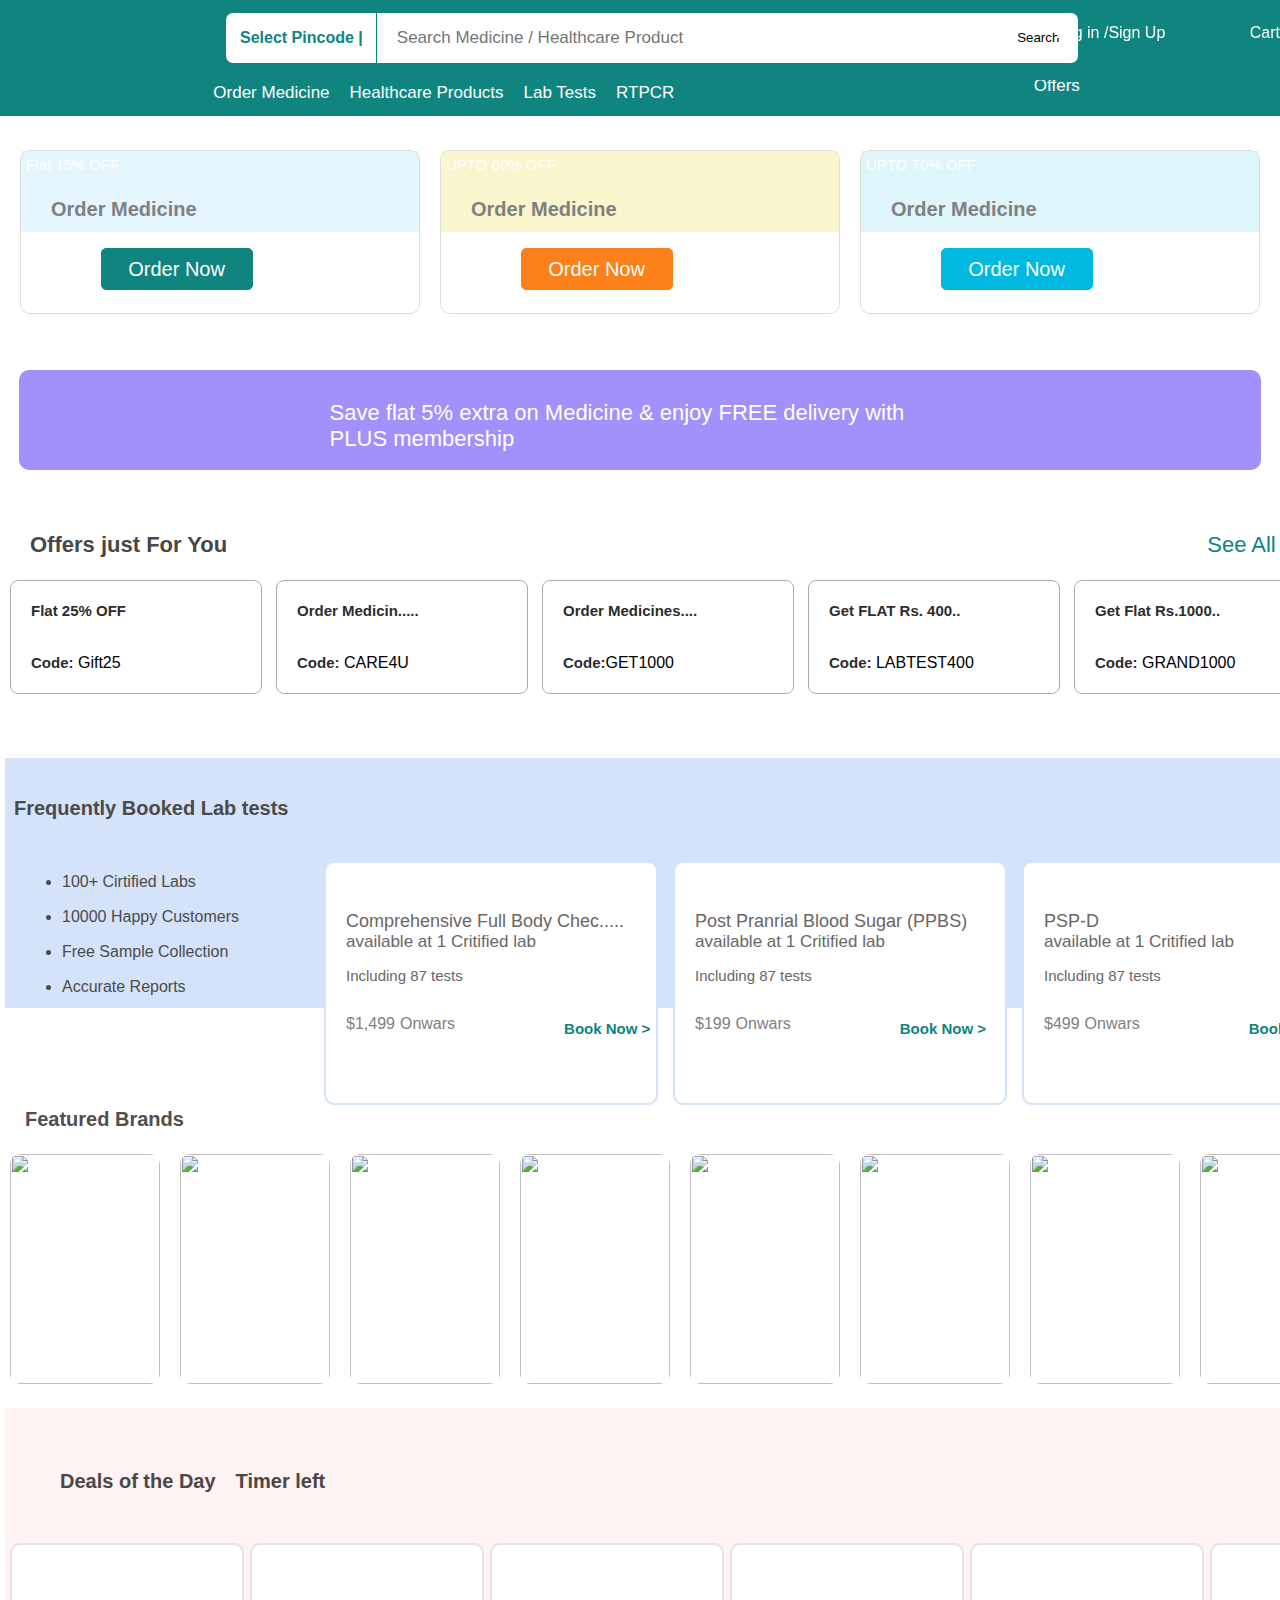
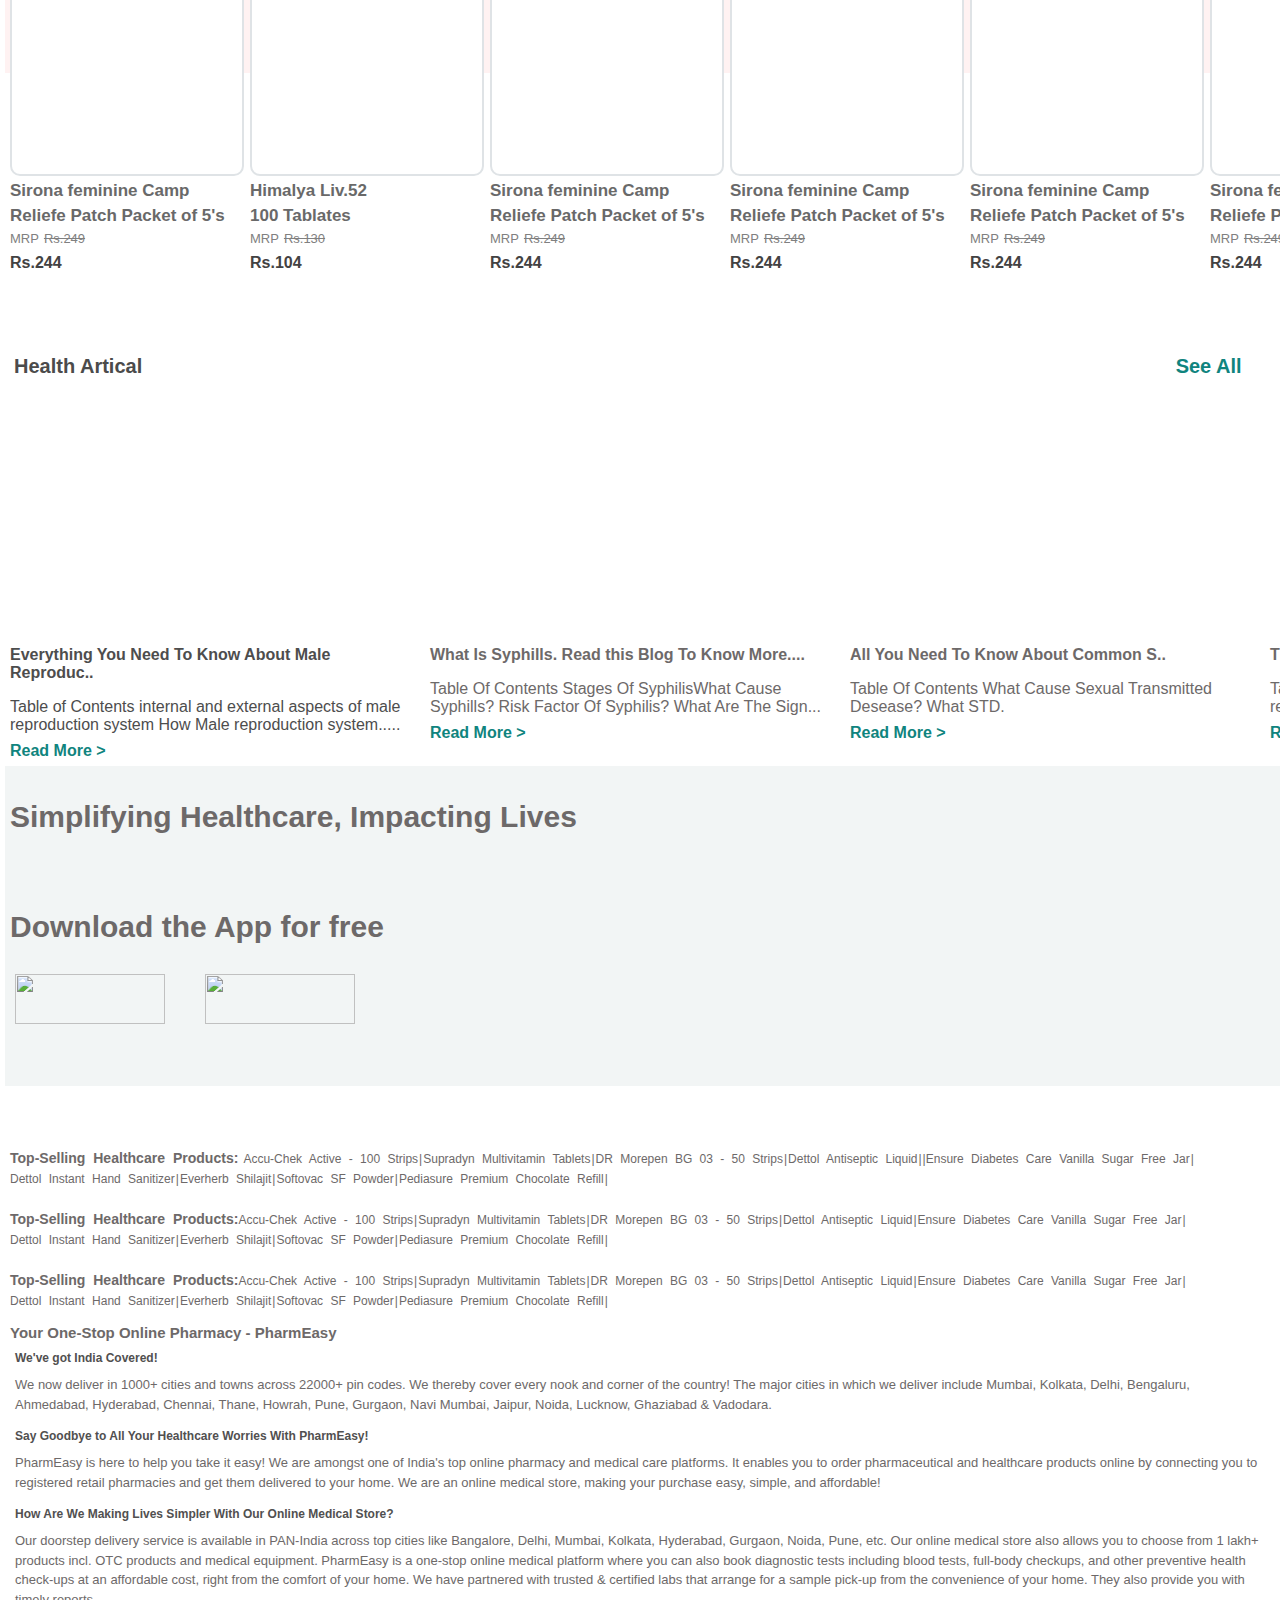
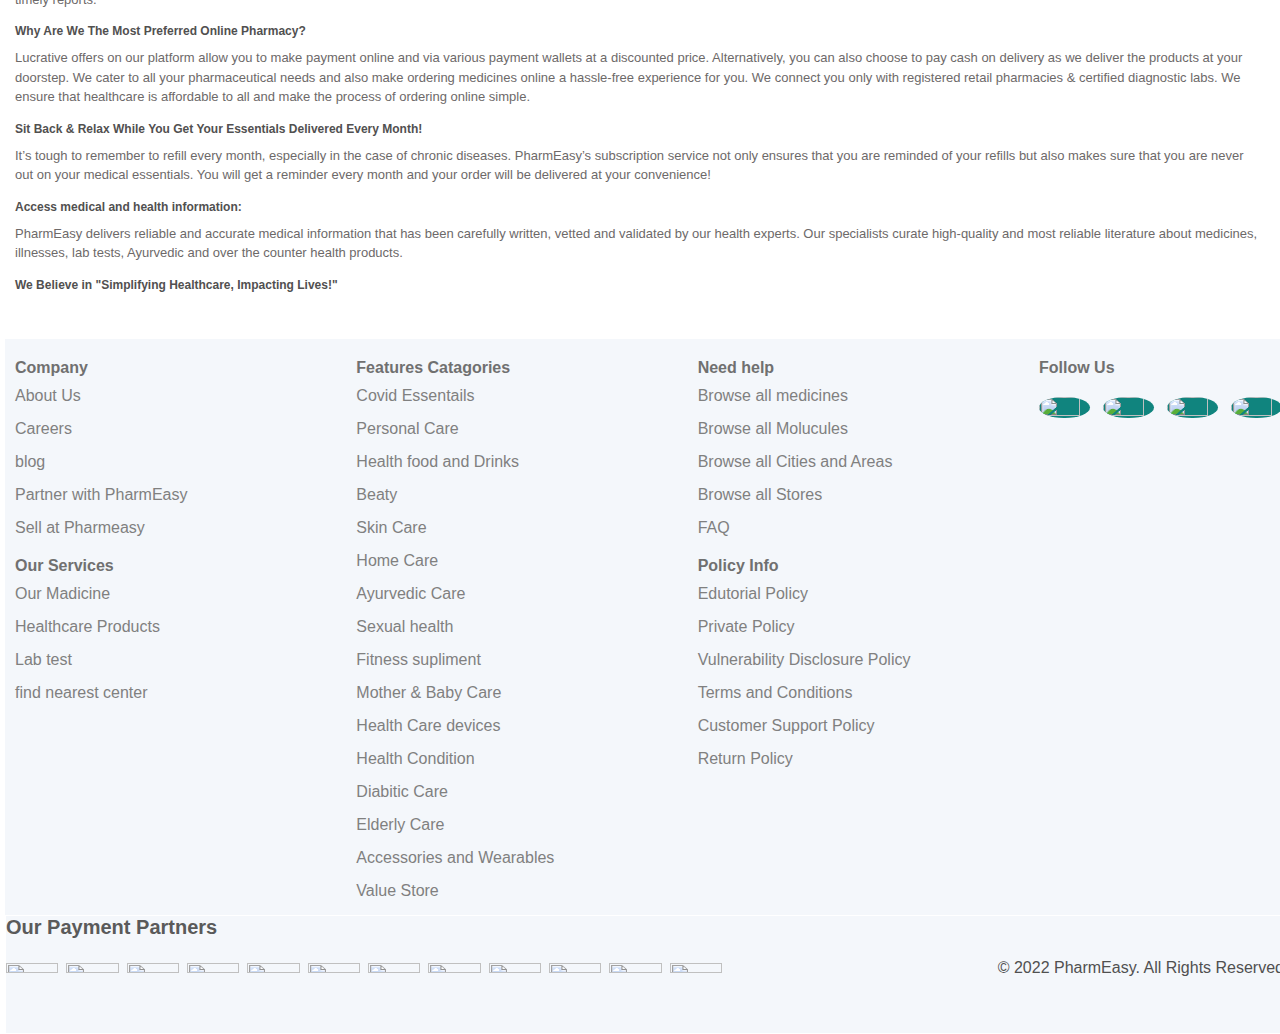
==== commit bec7b99d: "addded full project" ====
--- a/footert.html
+++ b/footert.html
@@ -5,7 +5,7 @@
     <meta charset="UTF-8">
     <meta http-equiv="X-UA-Compatible" content="IE=edge">
     <meta name="viewport" content="width=device-width, initial-scale=1.0">
-    <title>Document</title>
+    <title>PharmEasy:Online Pharmacy & Medical Stores in India</title>
     <link rel="stylesheet" href="style.css">
 </head>
 
@@ -14,7 +14,7 @@
     <div class="nav">
         <div>
             <div>
-                <img src="https://assets.pharmeasy.in/web-assets/dist/fca22bc9.png" alt="">
+                <a href="footert.html"><img src="https://assets.pharmeasy.in/web-assets/dist/fca22bc9.png" alt=""></a>
             </div>
             <div>
                 <button>Select Pincode |</button>
@@ -23,7 +23,7 @@
             </div>
             <div>
                 <div>
-                <a href=""><img src="https://assets.pharmeasy.in/web-assets/dist/5eb42971.svg" alt="">Log in /Sign Up</a>
+                <a id="signup" href="SignUp.html"><img  src="https://assets.pharmeasy.in/web-assets/dist/5eb42971.svg" alt="">Log in /Sign Up</a>
                 </div>
                 <div><a href=""><img src="https://assets.pharmeasy.in/web-assets/dist/21b0b5ba.svg" alt="">Cart</a></div>
             </div>
@@ -37,15 +37,248 @@
             <a href="">Lab Tests</a>
             <a href="">RTPCR</a>
         </div>
-        <div></div>
+        <div><a href=""><img src="https://assets.pharmeasy.in/web-assets/dist/275c07e1.svg" alt="">Offers</a></div>
+    </div>
+
+    <div class="offrs">
+           <div>
+            <div>
+                <div>
+                <div>
+                    <div>Flat 15% OFF</div>
+                    <div>Order Medicine</div>
+                </div>
+                <div><img src="https://assets.pharmeasy.in/web-assets/dist/7c645a8d.png?dim=186x0&dpr=1&q=100" alt=""></div>
+                </div>
+                <div>
+                    <div>Order Now</div>
+                </div>
+            </div>
+            <div>
+                <div>
+                    <div>
+                        <div>UPTO 60% OFF</div>
+                        <div>Order Medicine</div>
+                    </div>
+                    <div><img src="https://assets.pharmeasy.in/web-assets/dist/c7c7095b.png?dim=186x0&dpr=1&q=100" alt=""></div>
+                    </div>
+                    <div>
+                        <div>Order Now</div>
+                    </div>
+            </div>
+            <div>
+                <div>
+                    <div>
+                        <div>UPTO 70% OFF</div>
+                        <div>Order Medicine</div>
+                    </div>
+                    <div><img src="https://assets.pharmeasy.in/web-assets/dist/e1d3ac1c.png?dim=186x0&dpr=1&q=100" alt=""></div>
+                    </div>
+                    <div>
+                        <div>Order Now</div>
+                    </div>
+            </div>
+           </div>
+    </div>
+    <div class="screen">
+        <div>
+            <img src="https://assets.pharmeasy.in/web-assets/dist/e3db129c.png" alt="">
+            <div>Save flat 5% extra on Medicine & enjoy FREE delivery with PLUS membership</div>
+            <img src="https://assets.pharmeasy.in/web-assets/dist/b20b0932.png" alt="">
+        </div>
+    </div>
+    <div class="container">
+        <div class="offers">
+                <img src="https://assets.pharmeasy.in/web-assets/dist/67890676.svg" alt="">
+                <div>Offers just For You</div>
+                <a href="">See All</a>
+        </div>
+        <div>
+            <div>
+                <div>
+                    <img src="https://cms-contents.pharmeasy.in/offer/37c262d84a5-25.jpg?dim=60x0&dpr=1&q=100" alt="">
+                    <div>
+                        <div>Flat 25% OFF</div>
+                        <div><span>Code:</span> Gift25</div>
+                    </div>
+                </div>
+            </div>
+            <div>
+                <div>
+                    <img src="https://cms-contents.pharmeasy.in/offer/2846076d5d2-Diagnostics-10-min.png?dim=60x0&dpr=1&q=100" alt="">
+                    <div>
+                        <div>Order Medicin.....</div>
+                        <div><span>Code:</span> CARE4U</div>
+                    </div>
+                </div>
+            </div>
+            <div>
+                <div>
+                    <img src="https://cms-contents.pharmeasy.in/offer/40ef59a3196-Diagnostics-11-min.png?dim=60x0&dpr=1&q=100" alt="">
+                    <div>
+                        <div>Order Medicines....</div>
+                        <div><span>Code:</span>GET1000</div>
+                    </div>
+                </div>
+            </div>
+            <div>
+                <div>
+                    <img src="https://cms-contents.pharmeasy.in/offer/b964e016470-Diagnostics-09-min.png?dim=60x0&dpr=1&q=100" alt="">
+                    <div>
+                        <div>Get FLAT Rs. 400..</div>
+                        <div><span>Code:</span> LABTEST400</div>
+                    </div>
+                </div>
+            </div>
+            <div>
+                <div>
+                    <img src="https://cms-contents.pharmeasy.in/offer/beff77d2d65-Diagnostics-11-min.png?dim=60x0&dpr=1&q=100" alt="">
+                    <div>
+                        <div>Get Flat Rs.1000..</div>
+                        <div><span>Code:</span> GRAND1000</div>
+                    </div>
+                </div>
+            </div>
+            <div>
+                <div>
+                    <img src="https://cms-contents.pharmeasy.in/offer/37c262d84a5-25.jpg?dim=60x0&dpr=1&q=100" alt="">
+                    <div>
+                        <div>Flat 25% OFF</div>
+                        <div><span>Code:</span> Gift25</div>
+                    </div>
+                </div>
+            </div>
+            <div>
+                <div>
+                    <img src="https://cms-contents.pharmeasy.in/offer/37c262d84a5-25.jpg?dim=60x0&dpr=1&q=100" alt="">
+                    <div>
+                        <div>Flat 25% OFF</div>
+                        <div><span>Code:</span> Gift25</div>
+                    </div>
+                </div>
+            </div>
+            <div>
+                <div>
+                    <img src="https://cms-contents.pharmeasy.in/offer/6b979e67782-Diagnostics-02-min.png?dim=60x0&dpr=1&q=100" alt="">
+                    <div>
+                        <div>Get Flat Rs.300.....</div>
+                        <div><span>Code:</span> FIT300</div>
+                    </div>
+                </div>
+            </div>
+            <div>
+                <div>
+                    <img src="https://cms-contents.pharmeasy.in/offer/37c262d84a5-25.jpg?dim=60x0&dpr=1&q=100" alt="">
+                    <div>
+                        <div>Flat 25% OFF</div>
+                        <div><span>Code:</span> Gift25</div>
+                    </div>
+                </div>
+            </div>
+            <div>
+                <div>
+                    <img src="https://cms-contents.pharmeasy.in/offer/37c262d84a5-25.jpg?dim=60x0&dpr=1&q=100" alt="">
+                    <div>
+                        <div>Flat 25% OFF</div>
+                        <div><span>Code:</span> Gift25</div>
+                    </div>
+                </div>
+            </div>
+            <div>
+                <div>
+                    <img src="https://cms-contents.pharmeasy.in/offer/a39f3a0b277-Diagnostics-01-min.png?dim=60x0&dpr=1&q=100" alt="">
+                    <div>
+                        <div>Get Flat Rs.200 ...</div>
+                        <div><span>Code:</span>CSHB200</div>
+                    </div>
+                </div>
+            </div>
+            <div>
+                <div>
+                    <img src="https://cms-contents.pharmeasy.in/offer/37c262d84a5-25.jpg?dim=60x0&dpr=1&q=100" alt="">
+                    <div>
+                        <div>Flat 25% OFF</div>
+                        <div><span>Code:</span> Gift25</div>
+                    </div>
+                </div>
+            </div>
+            <div>
+                <div>
+                    <img src="https://cms-contents.pharmeasy.in/offer/beff77d2d65-Diagnostics-11-min.png?dim=60x0&dpr=1&q=100" alt="">
+                    <div>
+                        <div>Get Flat Rs.2000 ...</div>
+                        <div><span>Code:</span>WECARE2000</div>
+                    </div>
+                </div>
+            </div>
+            <div>
+                <div>
+                    <img src="https://cms-contents.pharmeasy.in/offer/37c262d84a5-25.jpg?dim=60x0&dpr=1&q=100" alt="">
+                    <div>
+                        <div>Flat 25% OFF</div>
+                        <div><span>Code:</span> Gift25</div>
+                    </div>
+                </div>
+            </div>
+            <div>
+                <div>
+                    <img src="https://cms-contents.pharmeasy.in/offer/f99f81a36bd-1X1_Log_PE.png?dim=60x0&dpr=1&q=100" alt="">
+                    <div>
+                        <div>Get a health checkup..</div>
+                        <div><span>Code:</span>FREECONSULT</div>
+                    </div>
+                </div>
+            </div>
+            <div>
+                <div>
+                    <img src="https://cms-contents.pharmeasy.in/offer/37c262d84a5-25.jpg?dim=60x0&dpr=1&q=100" alt="">
+                    <div>
+                        <div>Flat 25% OFF</div>
+                        <div><span>Code:</span> Gift25</div>
+                    </div>
+                </div>
+            </div>
+            <div>
+                <div>
+                    <img src="https://cms-contents.pharmeasy.in/offer/e11270f3e3f-paytmcashbackoptimized.png?dim=60x0&dpr=1&q=100" alt="">
+                    <div>
+                        <div>Get upto Rs.300..</div>
+                        <div><span>Code:</span> Not Required</div>
+                    </div>
+                </div>
+            </div>
+            <div>
+                <div>
+                    <img src="https://cms-contents.pharmeasy.in/offer/37c262d84a5-25.jpg?dim=60x0&dpr=1&q=100" alt="">
+                    <div>
+                        <div>Flat 25% OFF</div>
+                        <div><span>Code:</span> Gift25</div>
+                    </div>
+                </div>
+            </div>
+            <div>
+                <div>
+                    <img src="https://cms-contents.pharmeasy.in/offer/37c262d84a5-25.jpg?dim=60x0&dpr=1&q=100" alt="">
+                    <div>
+                        <div>Flat 25% OFF</div>
+                        <div><span>Code:</span> Gift25</div>
+                    </div>
+                </div>
+            </div>
+            <div>
+                <div>
+                    <img src="https://cms-contents.pharmeasy.in/offer/61f3dfe3705-OlaMoney.png?dim=60x0&dpr=1&q=100" alt="">
+                    <div>
+                        <div>Get minimum Rs. 50</div>
+                        <div><span>Code:</span>Not Required</div>
+                    </div>
+                </div>
+            </div>
+        </div>
     </div>
     <div id="lab-test">
         <div class="heading">
             <div>Frequently Booked Lab tests</div>
-            <!-- <div>
-                    <button><img src="https://tse3.mm.bing.net/th?id=OIP.TxUcaYa1v7uJHZ5oPKr52gHaFf&pid=Api&P=0" alt=""></button>
-                    <button><img src="https://tse3.mm.bing.net/th?id=OIP.5VQYxewnTzeTJVh2Pds9TwHaGW&pid=Api&P=0" alt=""></button>
-                </div> -->
         </div>
         <div class="divs">
             <div class="list">
@@ -73,51 +306,51 @@
                 <div>available at 1 Critified lab</div>
                 <p>Including 87 tests</p>
                 <div>
-                    <p>$1,499</p>
+                    <p>$199</p>
                     <p>Onwars</p>
                     <Button>Book Now ></Button>
                 </div>
             </div>
             <div class="scroll">
                 <img src="https://assets.pharmeasy.in/web-assets/dist/51ffd21a.svg" alt="">
-                <div>Comprehensive Full Body Chec.....</div>
+                <div>PSP-D</div>
                 <div>available at 1 Critified lab</div>
                 <p>Including 87 tests</p>
                 <div>
-                    <p>$1,499</p>
+                    <p>$499</p>
                     <p>Onwars</p>
                     <Button>Book Now ></Button>
                 </div>
             </div>
             <div class="scroll">
-                <img src="https://assets.pharmeasy.in/web-assets/dist/51ffd21a.svg" alt="">
-                <div>Comprehensive Full Body Chec.....</div>
+                <img src="https://assets.pharmeasy.in/web-assets/dist/909edb3f.svg" alt="">
+                <div>Random Blood Sugar</div>
                 <div>available at 1 Critified lab</div>
                 <p>Including 87 tests</p>
                 <div>
-                    <p>$1,499</p>
+                    <p>$99</p>
+                    <p>Onwars</p>
+                    <Button>Book Now></Button>
+                </div>
+            </div>
+            <div class="scroll">
+                <img src="https://assets.pharmeasy.in/web-assets/dist/909edb3f.svg" alt="">
+                <div>Covid-19 RTPCR(Coro..</div>
+                <div>available at 1 Critified lab</div>
+                <p>Including 87 tests</p>
+                <div>
+                    <p>$700</p>
                     <p>Onwars</p>
                     <Button>Book Now ></Button>
                 </div>
             </div>
             <div class="scroll">
-                <img src="https://assets.pharmeasy.in/web-assets/dist/51ffd21a.svg" alt="">
-                <div>Comprehensive Full Body Chec.....</div>
+                <img src="https://assets.pharmeasy.in/web-assets/dist/909edb3f.svg" alt="">
+                <div>HbA1c (Glycosylated...</div>
                 <div>available at 1 Critified lab</div>
                 <p>Including 87 tests</p>
                 <div>
-                    <p>$1,499</p>
-                    <p>Onwars</p>
-                    <Button>Book Now ></Button>
-                </div>
-            </div>
-            <div class="scroll">
-                <img src="https://assets.pharmeasy.in/web-assets/dist/51ffd21a.svg" alt="">
-                <div>Comprehensive Full Body Chec.....</div>
-                <div>available at 1 Critified lab</div>
-                <p>Including 87 tests</p>
-                <div>
-                    <p>$1,499</p>
+                    <p>$99</p>
                     <p>Onwars</p>
                     <Button>Book Now ></Button>
                 </div>
@@ -494,6 +727,50 @@
             </a>
             <a href="">
                 <div>
+                    <img src="https://blog-images.pharmeasy.in/2022/06/22162013/12-3.jpg?dim=0x230&dpr=1&q=100"
+                        alt="">
+                </div>
+                <div>
+                    <div>Radish: Uses, Benefits Side-Effects and More !</div>
+                    <p>Table of Contents introduction: Nutritional Value of Radish: Potential Users of Radish: How us...</p>
+                    <div>Read More > </div>
+                </div>
+            </a>
+            <a href="">
+                <div>
+                    <img src="https://blog-images.pharmeasy.in/2022/06/22160324/6-3.jpg?dim=0x230&dpr=1&q=100"
+                        alt="">
+                </div>
+                <div>
+                    <div>Mulbarry: Uses, Benefits Side-Effects and More !</div>
+                    <p>Table of Contents introduction: Nutritional Value of Mulbarry: Potential Users of Mulbarry: How us...</p>
+                    <div>Read More > </div>
+                </div>
+            </a>
+            <a href="">
+                <div>
+                    <img src="https://blog-images.pharmeasy.in/2022/07/22155147/28.jpg?dim=0x230&dpr=1&q=100"
+                        alt="">
+                </div>
+                <div>
+                    <div>Star fruits: Uses, Benefits Side-Effects and More !</div>
+                    <p>Table of Contents introduction: Nutritional Value of Star fruits: Potential Users of Star fruits: How us...</p>
+                    <div>Read More > </div>
+                </div>
+            </a>
+            <a href="">
+                <div>
+                    <img src="https://blog-images.pharmeasy.in/2022/06/22153834/15-2.jpg?dim=0x230&dpr=1&q=100"
+                        alt="">
+                </div>
+                <div>
+                    <div>Cherries: Uses, Benefits Side-Effects and More !</div>
+                    <p>Table of Contents introduction: Nutritional Value of Cherries: Potential Users of Cherries: How us...</p>
+                    <div>Read More > </div>
+                </div>
+            </a>
+            <a href="">
+                <div>
                     <img src="https://blog-images.pharmeasy.in/2022/07/21185347/Blog-Image-21-july.jpg?dim=0x230&dpr=1&q=100"
                         alt="">
                 </div>
@@ -506,7 +783,7 @@
             </a>
             <a href="">
                 <div>
-                    <img src="https://blog-images.pharmeasy.in/2022/07/21185347/Blog-Image-21-july.jpg?dim=0x230&dpr=1&q=100"
+                    <img src="https://blog-images.pharmeasy.in/2022/07/22133815/27.jpg?dim=0x230&dpr=1&q=100"
                         alt="">
                 </div>
                 <div>
@@ -518,7 +795,7 @@
             </a>
             <a href="">
                 <div>
-                    <img src="https://blog-images.pharmeasy.in/2022/07/21185347/Blog-Image-21-july.jpg?dim=0x230&dpr=1&q=100"
+                    <img src="https://blog-images.pharmeasy.in/2022/07/22134631/22.jpg?dim=0x230&dpr=1&q=100"
                         alt="">
                 </div>
                 <div>
@@ -528,111 +805,9 @@
                     <div>Read More > </div>
                 </div>
             </a>
-            <a href="">
-                <div>
-                    <img src="https://blog-images.pharmeasy.in/2022/07/21185347/Blog-Image-21-july.jpg?dim=0x230&dpr=1&q=100"
-                        alt="">
-                </div>
-                <div>
-                    <div>Everything you need to know about the male reproduction</div>
-                    <p>Table of Contents internal and external aspects of male reproduction system How Male reproduction
-                        system.....</p>
-                    <div>Read More > </div>
-                </div>
-            </a>
-            <a href="">
-                <div>
-                    <img src="https://blog-images.pharmeasy.in/2022/07/21185347/Blog-Image-21-july.jpg?dim=0x230&dpr=1&q=100"
-                        alt="">
-                </div>
-                <div>
-                    <div>Everything you need to know about the male reproduction</div>
-                    <p>Table of Contents internal and external aspects of male reproduction system How Male reproduction
-                        system.....</p>
-                    <div>Read More > </div>
-                </div>
-            </a>
-            <a href="">
-                <div>
-                    <img src="https://blog-images.pharmeasy.in/2022/07/21185347/Blog-Image-21-july.jpg?dim=0x230&dpr=1&q=100"
-                        alt="">
-                </div>
-                <div>
-                    <div>Everything you need to know about the male reproduction</div>
-                    <p>Table of Contents internal and external aspects of male reproduction system How Male reproduction
-                        system.....</p>
-                    <div>Read More > </div>
-                </div>
-            </a>
-            <a href="">
-                <div>
-                    <img src="https://blog-images.pharmeasy.in/2022/07/21185347/Blog-Image-21-july.jpg?dim=0x230&dpr=1&q=100"
-                        alt="">
-                </div>
-                <div>
-                    <div>Everything you need to know about the male reproduction</div>
-                    <p>Table of Contents internal and external aspects of male reproduction system How Male reproduction
-                        system.....</p>
-                    <div>Read More > </div>
-                </div>
-            </a>
-        </div>
-    </div>
-    <div class="choose">
-        <div class="topSec">Why Choose Us?</div>
-        <div>
-            <div>
-                <div><img src="https://assets.pharmeasy.in/web-assets/dist/4d2f7c48.svg" alt=""></div>
-                <div>32 Million+</div>
-                <div>Registered users as of Mar 31,2022</div>
-            </div>
-            <div>
-                <div><img src="https://assets.pharmeasy.in/web-assets/dist/92c372bb.svg" alt=""></div>
-                <div>36 Million+</div>
-                <div>Order on Pharmeasy till date</div>
-            </div>
-            <div>
-                <div><img src="https://assets.pharmeasy.in/web-assets/dist/773ae9c5.svg" alt=""></div>
-                <div>99000+</div>
-                <div>Unique items sold last 3 Months</div>
-            </div>
-            <div>
-                <div><img src="https://assets.pharmeasy.in/web-assets/dist/f2d557d3.svg" alt=""></div>
-                <div>19500+</div>
-                <div>Pin code serviced last 3 Months</div>
-            </div>
-        </div>
-    </div>
-    <div class="autoscroll">
-        <div class="topSec">What our customers have to say
-        <div>
-            <button id="pre">&#8810</button>
-            <button id="next">&#8811</button>
-        </div>
-        </div>
-        <div class="feedbacks">
-            <div></div>
-            <div></div>
-            <div></div>
-            <div></div>
-            <div></div>
-            <div></div>
-            <div></div>
-            <div></div>
-            <div></div>
-            <div></div>
-            <div></div>
-            <div></div>
-            <div></div>
-            <div></div>
-            <div></div>
-            <div></div>
-            <div></div>
-            <div></div>
-            <div></div>
-            <div></div>
-        </div>
-    </div>
+        </div>
+    </div>
+
     <div class="footer">
         <div class="text link">
             <div>Simplifying Healthcare, Impacting Lives
@@ -832,4 +1007,17 @@
     </div>
 </body>
 
-</html>+</html>
+
+<script>
+    let otp=localStorage.getItem("Name");
+    function change(otp){
+        if(otp=="12345"){
+            let name=document.querySelector("#signup");
+            name.innerHTML="Param Raj"
+        }
+    }
+    change(otp);
+
+
+</script>--- a/style.css
+++ b/style.css
@@ -1,11 +1,14 @@
 body{
     margin: 0;
     padding: 0;
+    width: 100%;
+    overflow-x:hidden;
     margin-top: 100px;
     font-family: Open Sans,sans-serif!important;
 }
         .footer{
             /* margin-left: 10px; */
+            margin-left: 5px;
             width: 100%;
             height: 320px;
             background-color: #f2f5f5;
@@ -13,6 +16,7 @@
         }
         .App{
             display: flex;
+            margin-left: 5px;
             justify-content: end;
             margin-right: 50px;
         }
@@ -21,14 +25,16 @@
         }
         .text{
             /* margin: 0px; */
+            margin-left: 5px;
             position: absolute;
-            top:2350px;
+            top:2400px;
             display: grid;
             grid-template-rows: 50px 20px 20px;
             gap: 60px;
         }
         .links{
             margin-top: 30px;
+            margin-left: 5px;
             width: 60%;
             margin-bottom: 10px;
             display: flex;
@@ -94,6 +100,7 @@
             color: rgb(109, 105, 105);
         }
         .detailed{
+            margin-left: 5px;
             font-size: 13px;
             width: 100%;
             color: rgb(109, 105, 105);
@@ -111,6 +118,7 @@
             margin-bottom: -4px;
         }
         #about{
+            margin-left: 5px;
             width: 100%;
             margin-top: 50px;
             height: 600px;
@@ -118,6 +126,7 @@
             /* border: 1px solid green */
         }
         #details{
+            margin-left: 5px;
             width: 100%;
             /* height: 600px; */
             margin-top: 10px;
@@ -129,6 +138,7 @@
             background-color: #f4f7fb;
         }
         #details>div>.head{
+            margin-left: 5px;
             color: rgb(112, 112, 112);
             font: 20px;
             margin: 20px 0px 10px 0px;
@@ -143,6 +153,7 @@
             margin: 10px 0px 15px 0px;
         }
         #brands{
+            margin-left: 5px;
             margin: 0;
             width: 100%;
             display: grid;
@@ -189,6 +200,7 @@
             color: rgb(16, 132, 126);
         }
         #lab-test{
+            margin-left: 5px;
             width: 100%;
             height: 250px;
             margin-bottom: 100px;
@@ -196,6 +208,7 @@
             background-color: rgb(212, 226, 250);
         }
         .heading{
+            margin-left: 5px;
             display: flex;
             justify-content: space-between;
             align-items: center;
@@ -209,6 +222,7 @@
             color: rgb(75, 75, 75);
         }
         .divs{
+            margin-left: 5px;
             width: 100%;
             height: 260px;
             position: relative;
@@ -223,18 +237,21 @@
             display: none;
         }
         .list,.scroll{
+            margin-left: 5px;
             width: 290px;
             height: 200px;
             background-color: #fff;
             border:2px solid rgb(212, 226, 250);
         }
         .list{
+            margin-left: 5px;
             background-color: rgb(212, 226, 250);
             /* border: 1px solid blue; */
             height: 143px ;
             padding: 0px;
         }
         .list>ul{
+            margin-left: 5px;
             line-height: 35px;
             position: relative;
             bottom: 15px;
@@ -325,17 +342,19 @@
             height: 70px;
         }
         .featured{
+            margin-left: 5px;
             width: 100%;
             height: 300px;
             /* border: 1px solid orange; */
         }
-        .featured>div:nth-child(1){
+        .featured>div:nth-child(1){margin-left: 5px;
             font-size: 20px;
             color: rgb(79, 79, 79);
             font-weight: bold;
             margin: 20px;
         }
         .featured>div:nth-child(2){
+            margin-left: 5px;
             width: 100%;
             height: 235px;
             /* border: 1px solid red; */
@@ -364,6 +383,7 @@
             border: 1px solid white;
         }
         .deal{
+            margin-left: 5px;
             width: 100%;
             height: 250px;
             padding-top: 15px;
@@ -372,6 +392,7 @@
             background-color: rgb(255, 242, 242);
         }
         .header{
+            margin-left: 5px;
             height: 50px;
             width: 98.5%;
             display: flex;
@@ -394,6 +415,7 @@
             left: 50px;
         }
         .deals{
+            margin-left: 5px;
             width: 100%;
             height: max-content;
             /* border: 1px solid black; */
@@ -430,13 +452,6 @@
         .deals>div>div:nth-child(1)>img{
             max-width: 100%;
             max-height: 100%;
-            /* height: 100%; */
-            /* position: relative;
-            top: 40%;
-            left: 10px; */
-            /* display: flex;
-            justify-content: center;
-            align-items: center; */
         }
         .deals>div>div:nth-child(2),.deals>div>div:nth-child(3){
             font-size: 17px;
@@ -461,12 +476,14 @@
             margin-top: -5px;
         }
 .articals{
+    margin-left: 5px;
     width: 100%;
     height: 400px;
     margin-bottom: 50px;
     /* border: 1px solid red; */
 }
 .heading{
+    margin-left: 5px;
     width: 97%;
     height: 50px;
     display: flex;
@@ -488,6 +505,7 @@
     bottom: 15px;
 }
 .artical{
+    margin-left: 5px;
     width: 100%;
     height: 390px;
     position: relative;
@@ -526,15 +544,17 @@
 .artical>a>div>div:nth-child(1){
     font-weight: bold;
 }
-.choose{
+/* .choose{
+    margin-left: 5px;
     position: relative;
     top: 50px;
     width: 100%;
     height: 350px;
     margin-bottom: 70px;
     /* border: solid blue; */
-}
+
 .topSec{
+    margin-left: 5px;
     width: 100%;
     height: 80px;
     font-weight: bold;
@@ -547,6 +567,7 @@
     /* border: 1px solid orange; */
 }
 .choose>div:nth-child(2){
+    margin-left: 5px;
     width: 100%;
     height: 240px;
     /* border: 1px solid black; */
@@ -582,12 +603,12 @@
 .topSec+div>div>div{
     margin-top: 20px;
 }
-.autoscroll{
+/* .autoscroll{
     width: 100%;
     height: 300px;
     border: 1px solid brown;
-}
-.autoscroll>.feedbacks{
+} */
+/* .autoscroll>.feedbacks{
     width: 100%;
     height: 200px;
     border: 1px solid blue;
@@ -603,7 +624,7 @@
     width: 330px;
     height: 100%;
     border: 1px solid green;
-}
+} */
 .topSec>div>button{
     width: 50px;
     height: 50px;
@@ -640,7 +661,7 @@
     margin-top: 5px;
     /* border: 1px solid blue; */
 }
-.nav>div:nth-child(1)>div:nth-child(1)>img{
+.nav>div:nth-child(1)>div:nth-child(1)>a>img{
     max-width: 100%;
     max-height: 100%;
     margin-top: 8px;
@@ -727,14 +748,259 @@
     align-items: center;
     /* justify-content: space-evenly; */
 }
-.navDown>div:nth-child(2)>a{
+.navDown>div:nth-child(2)>a,.navDown>div:nth-child(3)>a{
     font-size: 17px;
     color: #fff;
     margin-right: 20px;
-    margin-bottom: 5px;
+    margin-bottom: 6px;
     /* font-weight: bold; */
 }
 .navDown>div:nth-child(2)>a:hover{
     border-bottom: 3px solid #fff;
     transition: all 0.5s ease;
+}
+.navDown>div:nth-child(3)>a>img{
+    max-width: 25px;
+    position: relative;
+    top: 7px;
+}
+
+.offrs{
+    width: 100%;
+    height: 200px;
+    /* border: 1px solid; */
+    margin-bottom: 30px;
+    display: flex;
+    align-items: center;
+}
+.offrs>div{
+    width: 100%;
+    height: 90%;
+    /* border:solid #10847e; */
+    display: grid;
+    grid-template-columns: repeat(3,1fr);
+    gap: 20px;
+    justify-content: space-around;
+    padding: 0px 20px   0px 20px;
+}
+.offrs>div>div{
+    height: 90%;
+    /* border: 1px solid red; */
+    border-radius: 10px;
+    border: 1px solid rgb(221, 221, 221);
+}
+ .offrs>div>div>div{
+    display: flex;
+    justify-content: space-between;
+    width: 100%;
+    height: 50%;
+    /* border: 1px solid blue; */
+    /* border-radius: 10px; */
+}
+.offrs>div>div>div>div:nth-child(2)>img{
+    max-width: 150px;
+    max-height: 150px;
+    position: relative;
+}
+.offrs>div>div:nth-child(1)>div:nth-child(1){
+    background-color: #c5e9fc76;
+    background: transparent(1);
+}
+.offrs>div>div:nth-child(2)>div:nth-child(1){
+    background-color: #f3ea977a;
+    background: transparent(1);
+}
+.offrs>div>div:nth-child(3)>div:nth-child(1){
+    background-color:  #b3e9f570;
+    background: transparent(1);
+}
+.offrs>div>div>div>div>div:nth-child(1){
+    background-image: url(	https://assets.pharmeasy.in/web-assets/dist/1602b4ce.svg);
+    background-repeat: no-repeat ;
+    background-size: 100% 100%;
+    color: #fff;
+    padding: 5px;
+    border-top-left-radius: 10px;
+    font-size: 15px;
+}
+.offrs>div>div>div>div>div:nth-child(2){
+    font-size: 20px;
+    color: gray;
+    position: relative;
+    left: 30px;
+    font-weight: bold;
+    top: 20px;
+}
+.offrs>div>div:nth-child(1)>div:nth-child(2)>div:nth-child(1){
+    width: 150px;
+    height: 40px;
+    border: 1px solid #10847e;
+    font-size: 20px;
+    border-radius: 5px;
+    display: flex;
+    justify-content: center;
+    align-items: center;
+    position: relative;
+    left: 20%;
+    top: 20%;
+    margin: 0px;
+    background-color: #10847e;
+    color: #fff;
+}
+.offrs>div>div:nth-child(2)>div:nth-child(2)>div:nth-child(1){
+    width: 150px;
+    height: 40px;
+    border: 1px solid #fc8019;
+    font-size: 20px;
+    border-radius: 5px;
+    display: flex;
+    justify-content: center;
+    align-items: center;
+    position: relative;
+    left: 20%;
+    top: 20%;
+    margin: 0px;
+    background-color: #fc8019;
+    color: #fff;
+}
+.offrs>div>div:nth-child(3)>div:nth-child(2)>div:nth-child(1){
+    width: 150px;
+    height: 40px;
+    border: 1px solid #00b9e1;
+    font-size: 20px;
+    border-radius: 5px;
+    display: flex;
+    justify-content: center;
+    align-items: center;
+    position: relative;
+    left: 20%;
+    top: 20%;
+    margin: 0px;
+    background-color: #00b9e1;
+    color: #fff;
+}
+.screen{
+    width: 100%;
+    height: 100px;
+    /* border: 1px solid #10847e; */
+    margin-bottom: 50px;
+    display: flex;
+    justify-content: center;
+    
+}
+.screen>div{
+    height: 100%;
+    width: 97%;
+    /* border: 1px solid blue; */
+    border-radius: 10px;
+    display: grid;
+    grid-template-columns: 1fr 2fr 1fr;
+    background-color:  #a291fa;
+    background-image: url(https://assets.pharmeasy.in/web-assets/dist/f5c40209.svg);
+}
+.screen>div>div{
+    font-size: 22px;
+    color: #fff;
+    position: relative;
+    top: 30px;
+}
+.screen>div>img:nth-child(1){
+    max-width: 65%;
+    max-height: 100%;
+    position: relative;
+    left: 30px;
+    top: 30px;
+}
+.screen>div>img:nth-child(3){
+    max-width: 50%;
+    max-height: 100%;
+    position: relative;
+    left: 150px;
+    bottom: 35px;
+}
+
+.container{
+    width: 100%;
+    height: 225px;
+    /* border: 1px solid red; */
+    margin-bottom: 20px;
+}
+.container>.offers{
+    width: 100%;
+    height: 50px;
+    display: flex;
+    /* border: 1px solid yellow; */
+    padding: 0px 10px 0px 10px;
+}
+.container>.offers>div{
+    font-size: 22px;
+    color: rgb(72, 70, 70);
+    position: relative;
+    left: 20px;
+    /* right: 20px; */
+    display: flex;
+    align-items: center;
+    font-weight: bold;
+}
+.container>.offers>img{
+    max-width: 100%;
+    max-height: 100%;
+    position: relative;
+}
+.container>.offers>a{
+    font-size: 22px;
+    color: #10847e;
+    display: flex;
+    align-items: center;
+    position: relative;
+    left: 1000px;
+    text-decoration: none;
+}
+.container>div:nth-child(2){
+    height: 140px;
+    display: grid;
+    grid-template-columns: repeat(20,2fr);
+    overflow-x: auto;
+    gap: 14px;
+    margin-left: 10px;
+}
+.container>div:nth-child(2)::-webkit-scrollbar{
+    display: none;
+}
+.container>div:nth-child(2)>div{
+    margin-top: 10px;
+    width: 250px;
+    height: 80%;
+    border: 1px solid rgb(179, 172, 172);
+    border-radius: 8px;
+    display: flex;
+    align-items: center;
+}
+.container>div:nth-child(2)>div>div{
+    /* border: 1px solid blue; */
+    width: 100%;
+    height: 70px;
+    padding: 0px 10px 0px 10px;
+    display: flex;
+}
+.container>div:nth-child(2)>div>div>img{
+    max-width: 100%;
+    max-height: 100%;
+}
+.container>div:nth-child(2)>div>div>div{
+    display: grid;
+    /* justify-content: space-between; */
+    gap: 35px;
+}
+.container>div:nth-child(2)>div>div>div>div:nth-child(1){
+    color: rgb(45, 45, 45);
+    font-size: 15px;
+    margin-left: 10px;
+    font-weight: bold;
+}
+.container>div:nth-child(2)>div>div>div>div:nth-child(2)>span{
+    color: rgb(45, 45, 45);
+    font-size: 15px;
+    font-weight: bold;
+    margin-left: 10px;
 }